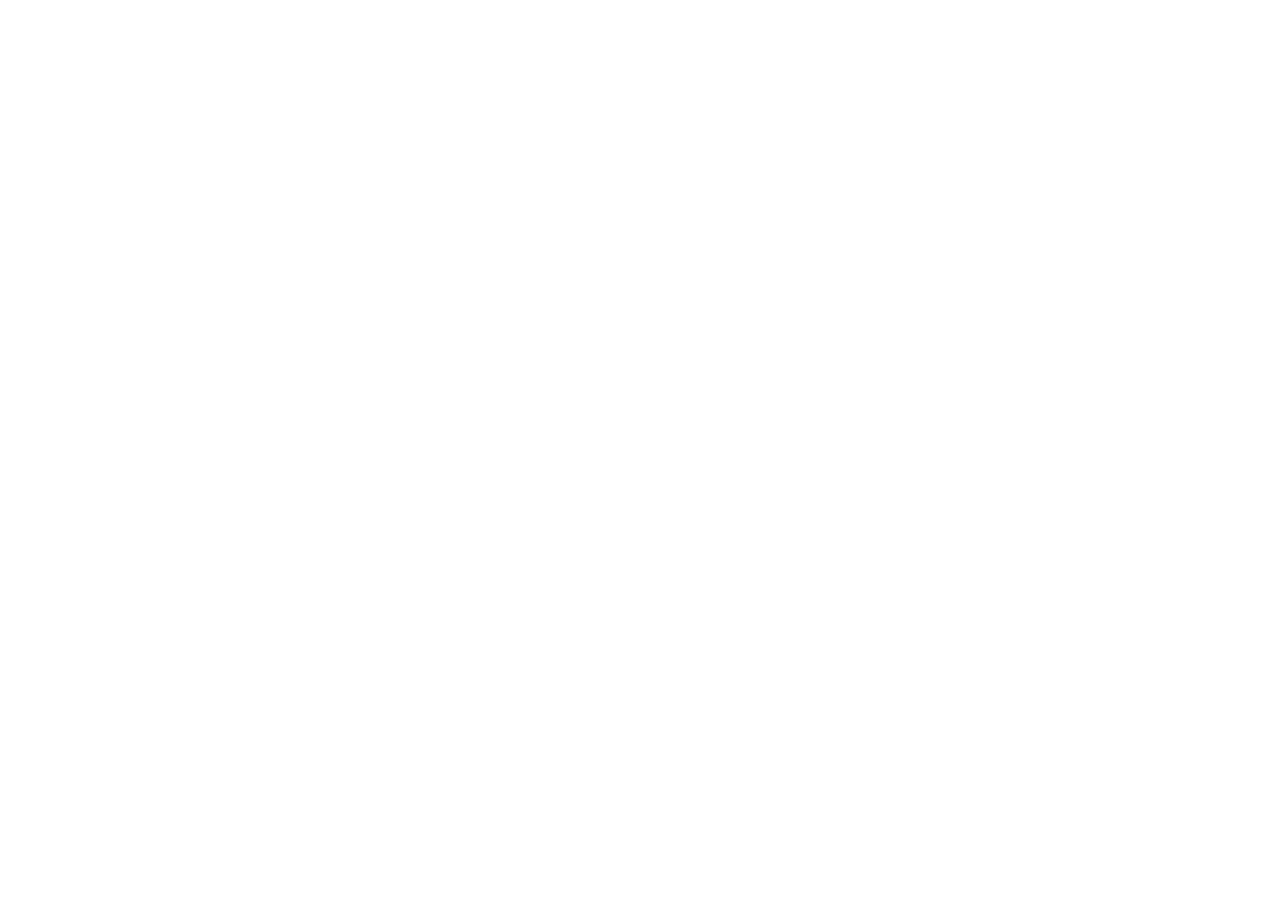
==== SeaCleaner/index.html @ a63c3e9c "Upload init" ====
<!DOCTYPE html>
<html lang="Fr">
<head>
    <meta charset="UTF-8">
    <meta http-equiv="X-UA-Compatible" content="IE=edge">
    <meta name="viewport" content="width=device-width, initial-scale=1.0">
    <title>The SeaCleaners ONG contre la pollution plastique des océans</title>
   
    <!-- Polices -->
    <link rel="preconnect" href="https://fonts.googleapis.com">
    <link rel="preconnect" href="https://fonts.gstatic.com" crossorigin>
    <link href="https://fonts.googleapis.com/css2?family=Roboto:wght@400;500;700&display=swap" rel="stylesheet">

    <!-- CSS Déclaration -->   
    <link href="https://cdn.jsdelivr.net/npm/bootstrap@5.2.1/dist/css/bootstrap.min.css" rel="stylesheet" integrity="sha384-iYQeCzEYFbKjA/T2uDLTpkwGzCiq6soy8tYaI1GyVh/UjpbCx/TYkiZhlZB6+fzT" crossorigin="anonymous">
    <link href="style.css">
</head>
<body>

    <!-- Script déclaration -->
<script src="https://cdn.jsdelivr.net/npm/bootstrap@5.2.1/dist/js/bootstrap.bundle.min.js" integrity="sha384-u1OknCvxWvY5kfmNBILK2hRnQC3Pr17a+RTT6rIHI7NnikvbZlHgTPOOmMi466C8" crossorigin="anonymous"></script>
<script src="script.js"></script>   
    <!-- Script déclaration End -->
</body>
</html>
---- SeaCleaner/style.css ----
@charset "UTF-8";

/*font-family: 'Roboto', sans-serif;*/
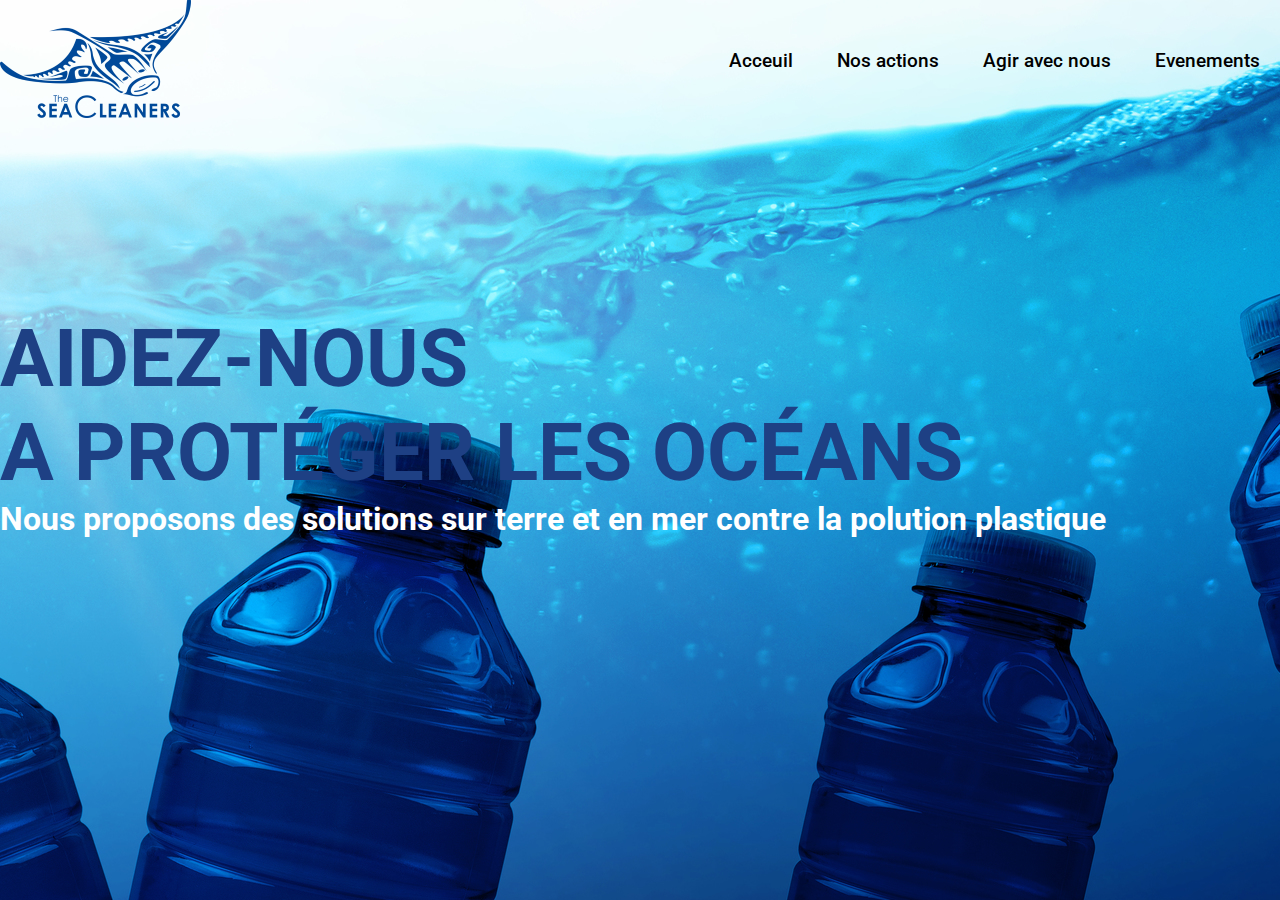
==== commit 54dbd5a3: "Création page principal et menu responsive" ====
--- a/SeaCleaner/index.html
+++ b/SeaCleaner/index.html
@@ -1,25 +1,71 @@
 <!DOCTYPE html>
 <html lang="Fr">
+
 <head>
-    <meta charset="UTF-8">
-    <meta http-equiv="X-UA-Compatible" content="IE=edge">
-    <meta name="viewport" content="width=device-width, initial-scale=1.0">
-    <title>The SeaCleaners ONG contre la pollution plastique des océans</title>
-   
-    <!-- Polices -->
-    <link rel="preconnect" href="https://fonts.googleapis.com">
-    <link rel="preconnect" href="https://fonts.gstatic.com" crossorigin>
-    <link href="https://fonts.googleapis.com/css2?family=Roboto:wght@400;500;700&display=swap" rel="stylesheet">
+  <meta charset="UTF-8">
+  <meta http-equiv="X-UA-Compatible" content="IE=edge">
+  <meta name="viewport" content="width=device-width, initial-scale=1.0">
+  <title>The SeaCleaners ONG contre la pollution plastique des océans</title>
+  <!-- favicon -->
+  <link rel="shortcut icon" href="SeaCleaner logo.png">
 
-    <!-- CSS Déclaration -->   
-    <link href="https://cdn.jsdelivr.net/npm/bootstrap@5.2.1/dist/css/bootstrap.min.css" rel="stylesheet" integrity="sha384-iYQeCzEYFbKjA/T2uDLTpkwGzCiq6soy8tYaI1GyVh/UjpbCx/TYkiZhlZB6+fzT" crossorigin="anonymous">
-    <link href="style.css">
+  <!-- Polices -->
+  <link rel="preconnect" href="https://fonts.googleapis.com">
+  <link rel="preconnect" href="https://fonts.gstatic.com" crossorigin>
+  <link href="https://fonts.googleapis.com/css2?family=Roboto:wght@400;500;700&display=swap" rel="stylesheet">
+
+  <!-- CSS Déclaration -->
+  <link href="https://cdn.jsdelivr.net/npm/bootstrap@5.2.1/dist/css/bootstrap.min.css" rel="stylesheet"
+    integrity="sha384-iYQeCzEYFbKjA/T2uDLTpkwGzCiq6soy8tYaI1GyVh/UjpbCx/TYkiZhlZB6+fzT" crossorigin="anonymous">
+  <link href="style.css" rel="stylesheet">
 </head>
+
 <body>
+  <!-- header -->
+  <header>
+    <div class= "container">
+      <div class="logo" >
+        <img src="img/SeaCleaner logo.png" alt="">
+      </div>
+      <nav class="menu">
+        <a href="#">Acceuil</a>
+        <a href="#actions">Nos actions</a>
+        <a href="#agir">Agir avec nous</a>
+        <a href="#">Evenements</a>
+              
+      </nav>
+      
+    </div>
+      
+  </header>
 
-    <!-- Script déclaration -->
-<script src="https://cdn.jsdelivr.net/npm/bootstrap@5.2.1/dist/js/bootstrap.bundle.min.js" integrity="sha384-u1OknCvxWvY5kfmNBILK2hRnQC3Pr17a+RTT6rIHI7NnikvbZlHgTPOOmMi466C8" crossorigin="anonymous"></script>
-<script src="script.js"></script>   
-    <!-- Script déclaration End -->
-</body>
+  <!-- banner -->
+  <div class="container-fluid banner">
+        <div class="banner-txt">
+      <h1>AIDEZ-NOUS </br> A PROTÉGER LES OCÉANS
+        </h1>
+      <h3>Nous proposons des solutions sur terre et en mer contre la polution plastique</h3>
+    </div>
+
+  </div>
+
+  <!-- actions -->
+  <section class="contenair-fluid actions">
+
+  </section>
+
+  <!-- agir -->
+  <section class="contenair-fluid agir">
+
+  </section>
+
+
+
+  <!-- Script déclaration -->
+  <script src="https://cdn.jsdelivr.net/npm/bootstrap@5.2.1/dist/js/bootstrap.bundle.min.js"
+   integrity="sha384-u1OknCvxWvY5kfmNBILK2hRnQC3Pr17a+RTT6rIHI7NnikvbZlHgTPOOmMi466C8"
+   crossorigin="anonymous"></script>
+  <script src="script.js"></script>
+  <!-- Script déclaration End -->
+
 </html>--- a/SeaCleaner/style.css
+++ b/SeaCleaner/style.css
@@ -1,3 +1,142 @@
 @charset "UTF-8";
 
 /*font-family: 'Roboto', sans-serif;*/
+
+/* bleu foncé = 1E4084 
+Bleu clair = 37D1F3 */
+
+*{
+    margin: 0;
+    padding: 0;
+    list-style: none;
+    text-decoration: none;
+    font-family: 'Roboto', sans-serif;
+    scroll-behavior: smooth
+}
+
+h1 {
+    color: #1E4084;
+    font-size: 5em;
+}    
+h2,
+h3 {
+    color: white;
+    font-size: 2em;
+}
+h4,
+h5,
+h6,
+h1,
+
+button {
+    font-family: 'Roboto', sans-serif;
+}
+
+body {
+    overflow: hidden ;
+    max-width: 1920px;
+    
+}
+
+/* header */
+
+header {
+height: 120px;
+width: 100%;
+top: 0;
+left: 0;
+
+}
+
+header .container {
+
+    height: 100%;
+    margin: 0 auto;
+    display : flex;
+    flex-direction: row;
+    align-items: center;
+    justify-content: space-between;
+    
+    
+    
+}
+
+.menu a {
+
+       
+    font-size: 1.2em;
+    font-weight: 500;
+    margin: 0 20px;
+    text-decoration:none;
+    color: black;
+    
+    
+    
+}
+
+/* header .container .logo {
+
+    width : 10vw;
+    height : 10vh;
+    max-width : 150px;
+    max-height : 100px;
+   
+    
+} */
+
+/* banner */
+
+
+
+.banner-txt {
+    height: 100%;
+    margin: 0 auto;
+    display : flex;
+    flex-direction: column;
+    justify-content: center ;
+    
+    
+}
+
+.banner-txt h1 {
+    
+    margin-top: -50px;
+}
+
+/* MEDIA QUERIS */
+
+
+@media (min-width : 1000px) {
+    .banner {
+        height: 100vh;
+        width: 100%;
+        background-image: url(img/sea-plastic-large.jpg);
+        background-repeat: no-repeat;
+        background-position:  top;
+        
+        
+    } 
+    header {
+        position: absolute;
+                      
+    }   
+}
+
+@media (max-width : 1000px) {
+    .banner {
+        height: 100%;
+        width: 100%;
+        background-image: url(img/sea-plastic-large.jpg);
+        background-repeat: no-repeat;
+        background-position:  top;
+               
+    } 
+    header {
+        position: relative;
+        background-color: #1E4084;              
+        
+    } 
+    .menu a {
+        color : white
+    }
+}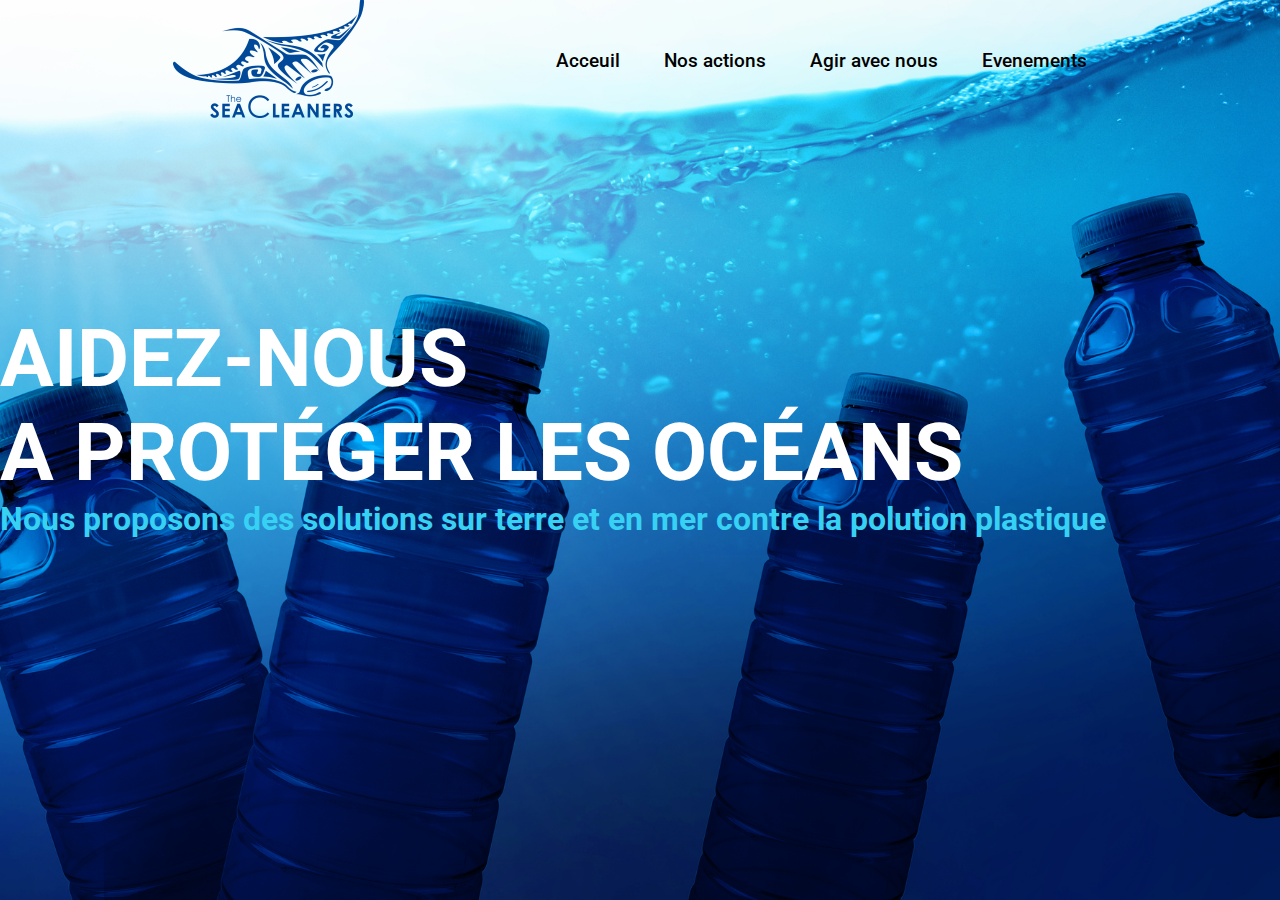
==== commit 4d077c82: "V1.1 Mise à jour des regles responsive de la page principal" ====
--- a/SeaCleaner/index.html
+++ b/SeaCleaner/index.html
@@ -23,8 +23,8 @@
 <body>
   <!-- header -->
   <header>
-    <div class= "container">
-      <div class="logo" >
+    <div class="container">
+      <div class="logo">
         <img src="img/SeaCleaner logo.png" alt="">
       </div>
       <nav class="menu">
@@ -32,19 +32,24 @@
         <a href="#actions">Nos actions</a>
         <a href="#agir">Agir avec nous</a>
         <a href="#">Evenements</a>
-              
+
       </nav>
-      
+
     </div>
-      
+
   </header>
 
   <!-- banner -->
   <div class="container-fluid banner">
-        <div class="banner-txt">
-      <h1>AIDEZ-NOUS </br> A PROTÉGER LES OCÉANS
-        </h1>
-      <h3>Nous proposons des solutions sur terre et en mer contre la polution plastique</h3>
+
+    <div class="banner-inside">
+      <div class="logo2">
+        <img src="img/SeaCleaner logo.png" alt="">
+      </div>
+      <div>
+        <h1>AIDEZ-NOUS </br> A PROTÉGER LES OCÉANS </h1>
+        <h3>Nous proposons des solutions sur terre et en mer contre la polution plastique</h3>
+      </div>
     </div>
 
   </div>
@@ -63,8 +68,8 @@
 
   <!-- Script déclaration -->
   <script src="https://cdn.jsdelivr.net/npm/bootstrap@5.2.1/dist/js/bootstrap.bundle.min.js"
-   integrity="sha384-u1OknCvxWvY5kfmNBILK2hRnQC3Pr17a+RTT6rIHI7NnikvbZlHgTPOOmMi466C8"
-   crossorigin="anonymous"></script>
+    integrity="sha384-u1OknCvxWvY5kfmNBILK2hRnQC3Pr17a+RTT6rIHI7NnikvbZlHgTPOOmMi466C8"
+    crossorigin="anonymous"></script>
   <script src="script.js"></script>
   <!-- Script déclaration End -->
 
--- a/SeaCleaner/style.css
+++ b/SeaCleaner/style.css
@@ -15,12 +15,12 @@
 }
 
 h1 {
-    color: #1E4084;
+    color: white;
     font-size: 5em;
 }    
 h2,
 h3 {
-    color: white;
+    color: #37D1F3;
     font-size: 2em;
 }
 h4,
@@ -45,6 +45,8 @@
 width: 100%;
 top: 0;
 left: 0;
+position: absolute;
+
 
 }
 
@@ -52,53 +54,52 @@
 
     height: 100%;
     margin: 0 auto;
+    padding: 0 auto;
     display : flex;
     flex-direction: row;
     align-items: center;
-    justify-content: space-between;
+    justify-content: space-evenly;
     
     
     
 }
 
 .menu a {
-
-       
-    font-size: 1.2em;
+     
     font-weight: 500;
-    margin: 0 20px;
     text-decoration:none;
     color: black;
     
-    
-    
-}
-
-/* header .container .logo {
-
-    width : 10vw;
-    height : 10vh;
-    max-width : 150px;
-    max-height : 100px;
-   
-    
-} */
+}
+
+
+
+
 
 /* banner */
 
-
-
-.banner-txt {
+.banner{
+    height: 100vh;
+    width: 100%;
+    background-position:  top;
+    background-image: url(img/bg-plastic-large.jpg);
+    background-repeat: no-repeat;
+    background-size: cover;
+    margin : 0 auto;
+    
+ }
+
+.banner-inside {
     height: 100%;
     margin: 0 auto;
     display : flex;
     flex-direction: column;
-    justify-content: center ;
-    
-    
-}
-
-.banner-txt h1 {
+    justify-content: space-evenly ;
+    
+    
+}
+
+.banner-inside h1 {
     
     margin-top: -50px;
 }
@@ -106,37 +107,177 @@
 /* MEDIA QUERIS */
 
 
-@media (min-width : 1000px) {
-    .banner {
-        height: 100vh;
-        width: 100%;
-        background-image: url(img/sea-plastic-large.jpg);
-        background-repeat: no-repeat;
-        background-position:  top;
-        
-        
-    } 
-    header {
-        position: absolute;
-                      
-    }   
-}
-
-@media (max-width : 1000px) {
-    .banner {
-        height: 100%;
-        width: 100%;
-        background-image: url(img/sea-plastic-large.jpg);
-        background-repeat: no-repeat;
-        background-position:  top;
-               
-    } 
-    header {
-        position: relative;
-        background-color: #1E4084;              
-        
-    } 
-    .menu a {
-        color : white
-    }
-}+
+@media (max-width: 575.98px) { 
+
+   
+    header .container .logo {
+        transition: 0.5s;
+        display: none;
+        
+    }
+
+    .menu a {
+        
+        transition: 0.5s;
+        font-size: 0.7em;
+        font-weight: 500;
+        margin: 0 10px;
+        
+    }
+    .banner-inside  {
+        
+        text-align: center;
+    }
+    .banner-inside h1 {
+        transition: 0.5s;
+        font-size: 2.5em;
+        margin-top: -100px;
+        
+    }
+    .banner-inside h3 {
+        transition: 0.5s;
+        font-size: 0.8em;
+        
+    }
+ }
+
+
+@media (min-width: 576px) and (max-width: 767.98px) { 
+    
+    
+    header .container .logo {
+        transition: 0.5s;
+        scale : 70%
+    }
+    .menu a {
+
+        transition: 0.5s;
+        font-size: 0.7em;
+        font-weight: 500;
+        margin: 0 10px;
+        
+    }
+
+    .banner-inside  {
+        
+        text-align: center;
+
+    }
+    .banner-inside h1 {
+        transition: 0.5s;
+        font-size: 3em;
+        
+    }
+    .banner-inside h3 {
+        transition: 0.5s;
+        font-size: 1.2em;
+        
+    }
+    .logo2{
+        display: none;
+    }
+    
+ }
+
+
+@media (min-width: 768px) and (max-width: 991.98px) { 
+
+    header .container .logo {
+        transition: 0.5s;
+        scale : 80%
+    }
+
+    .menu a {
+
+        transition: 0.5s;
+        font-size: 0.9em;
+        font-weight: 500;
+        margin: 0 10px;
+        
+    }
+
+    .banner-inside h1 {
+        transition: 0.5s;
+        font-size: 3.5em;
+        
+    }
+    .banner-inside h3 {
+        transition: 0.5s;
+        font-size: 1.5em;
+        
+    }
+
+    .logo2{
+        display: none;
+    }
+    
+ }
+
+
+@media (min-width: 992px) and (max-width: 1199.98px) { 
+
+    header .container .logo {
+        transition: 0.5s;
+        scale : 90%
+    }
+
+    .menu a {
+
+        transition: 0.5s;
+        font-size: 1em;
+        font-weight: 500;
+        margin: 0 20px;
+        
+    }
+
+    .banner-inside h1 {
+        transition: 0.5s;
+        font-size: 4em;
+        
+    }
+    .banner-inside h3 {
+        transition: 0.5s;
+        font-size: 1.7em;
+        
+    }
+
+    .logo2{
+        display: none;
+    }
+
+ }
+
+
+@media (min-width: 1200px) { 
+
+    header .container .logo {
+        transition: 0.5s;
+        scale : 100%
+    }
+
+    .menu a {
+
+        transition: 0.5s;
+        font-size: 1.2em;
+        font-weight: 500;
+        margin: 0 20px;
+        
+    }
+
+    .banner-inside h1 {
+        transition: 0.5s;
+        font-size: 5em;
+        
+    }
+    .banner-inside h3 {
+        transition: 0.5s;
+        font-size: 2em;
+        
+    }
+
+    .logo2{
+        display: none;
+    }
+
+ }
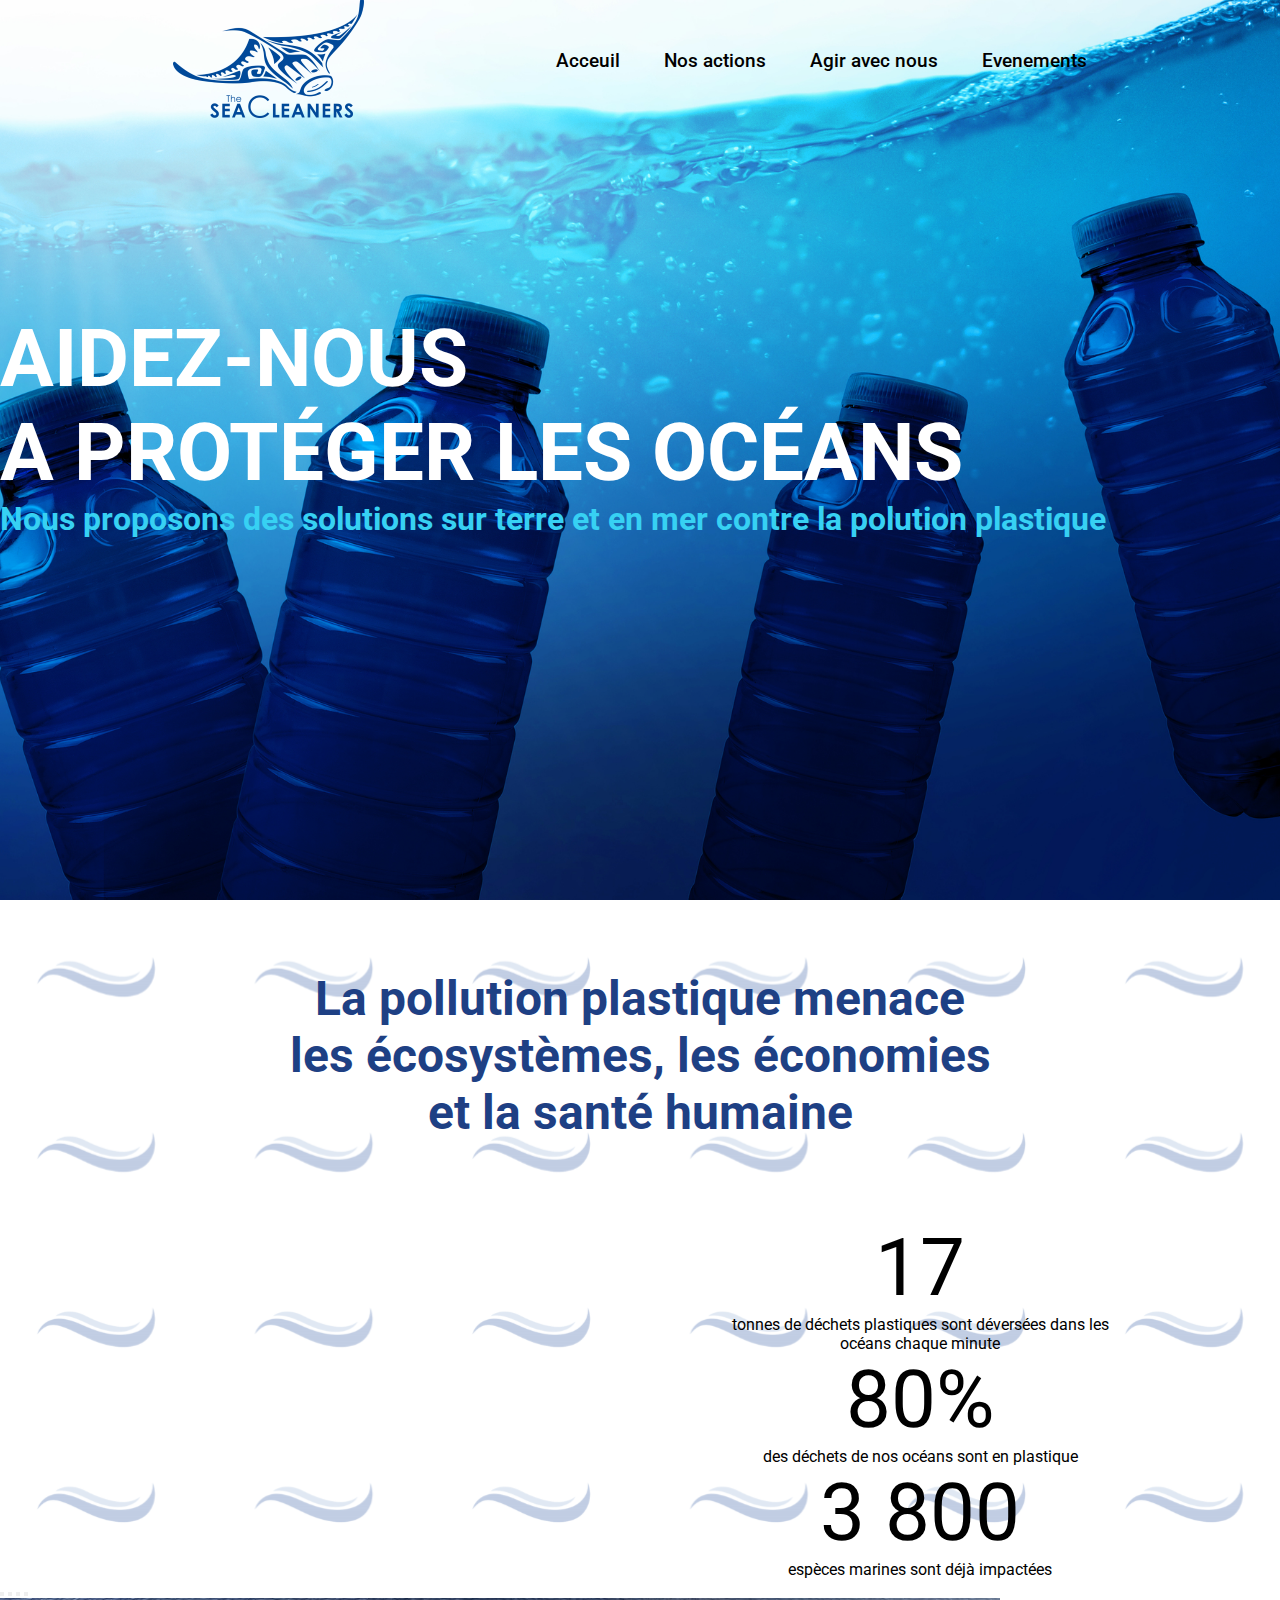
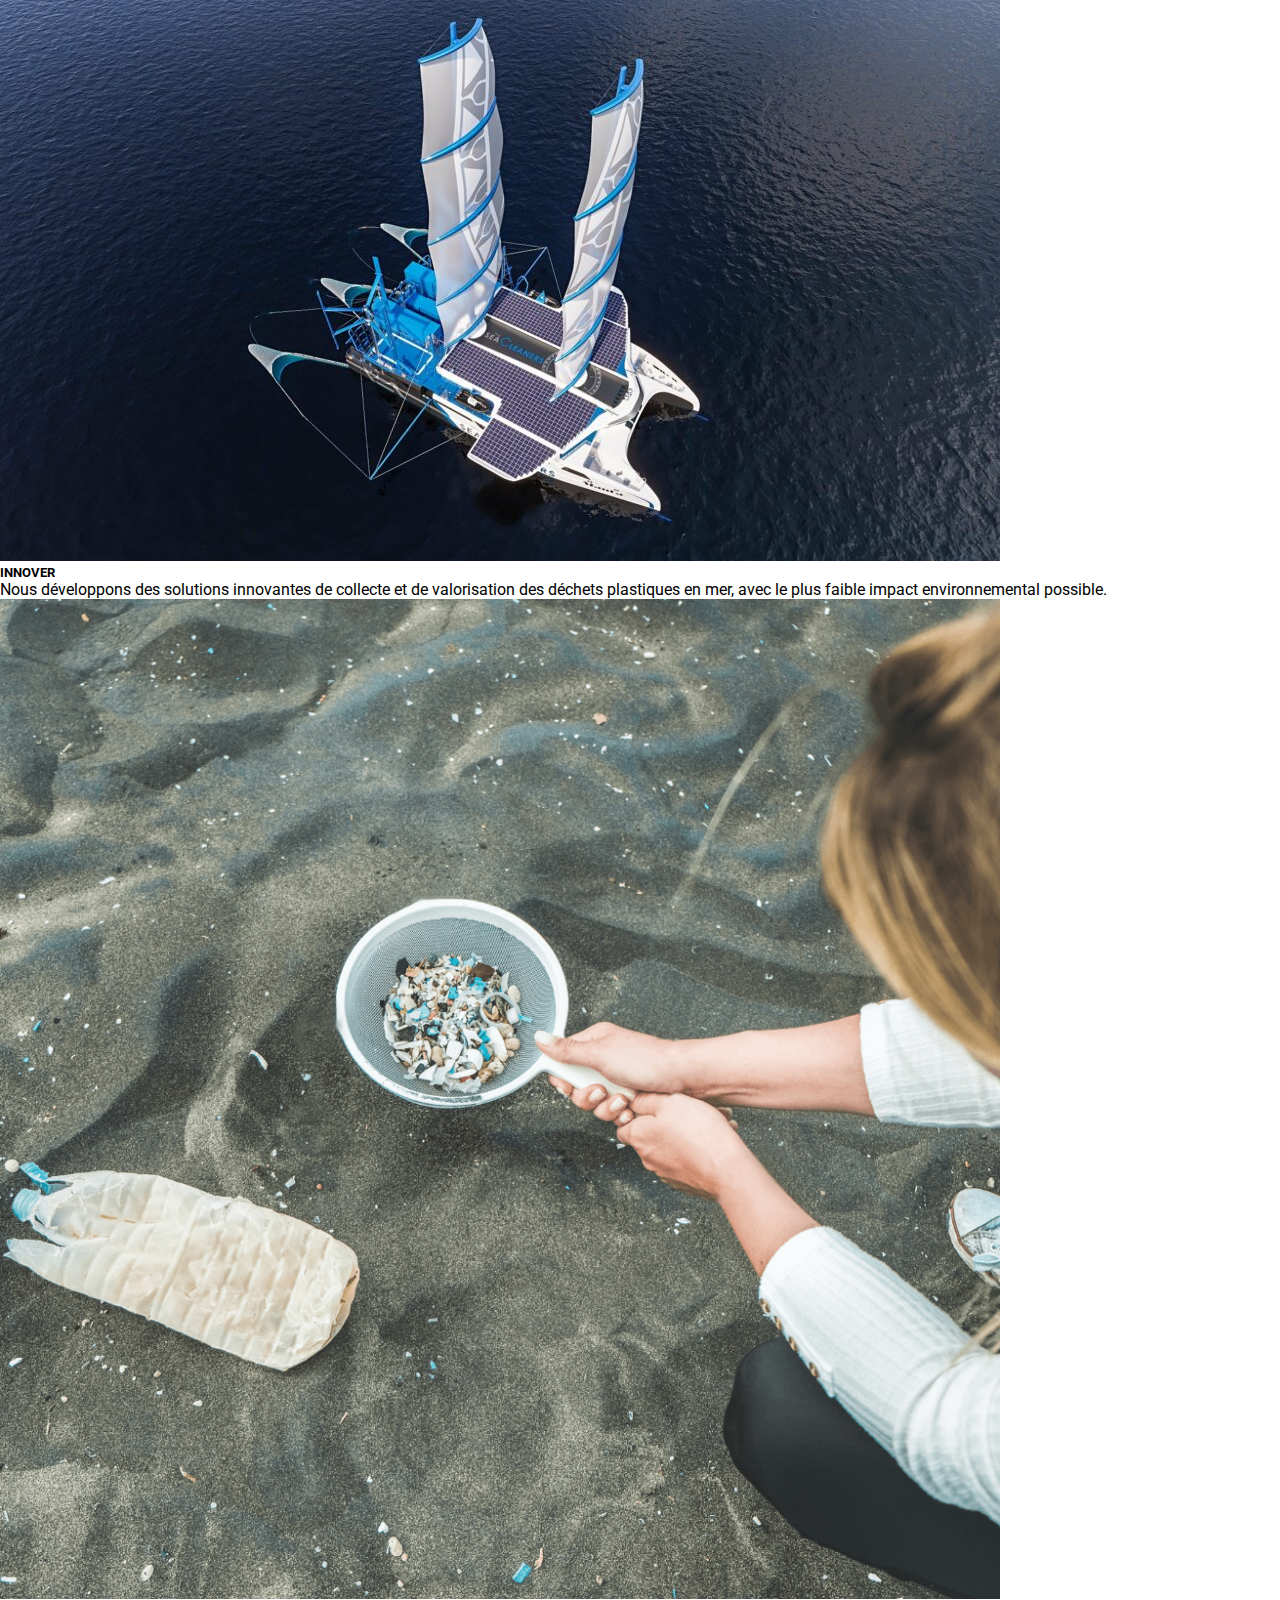
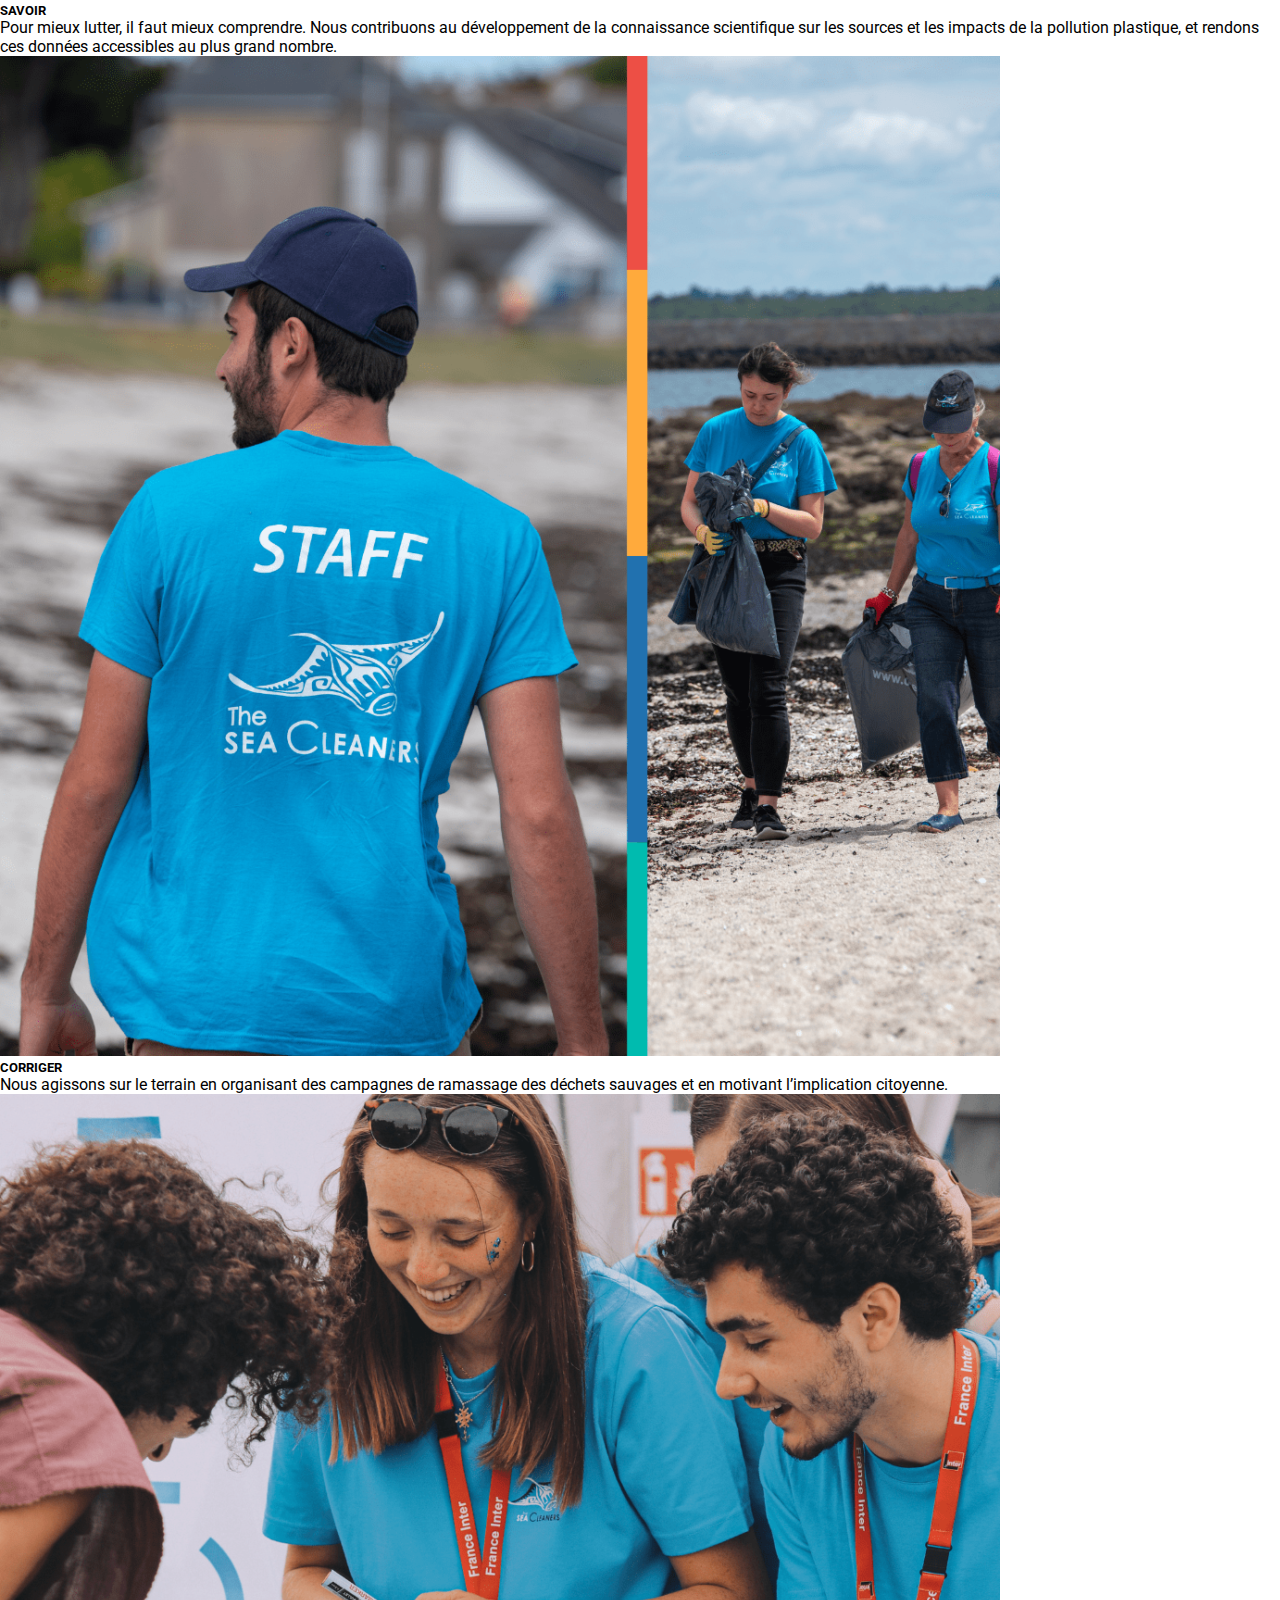
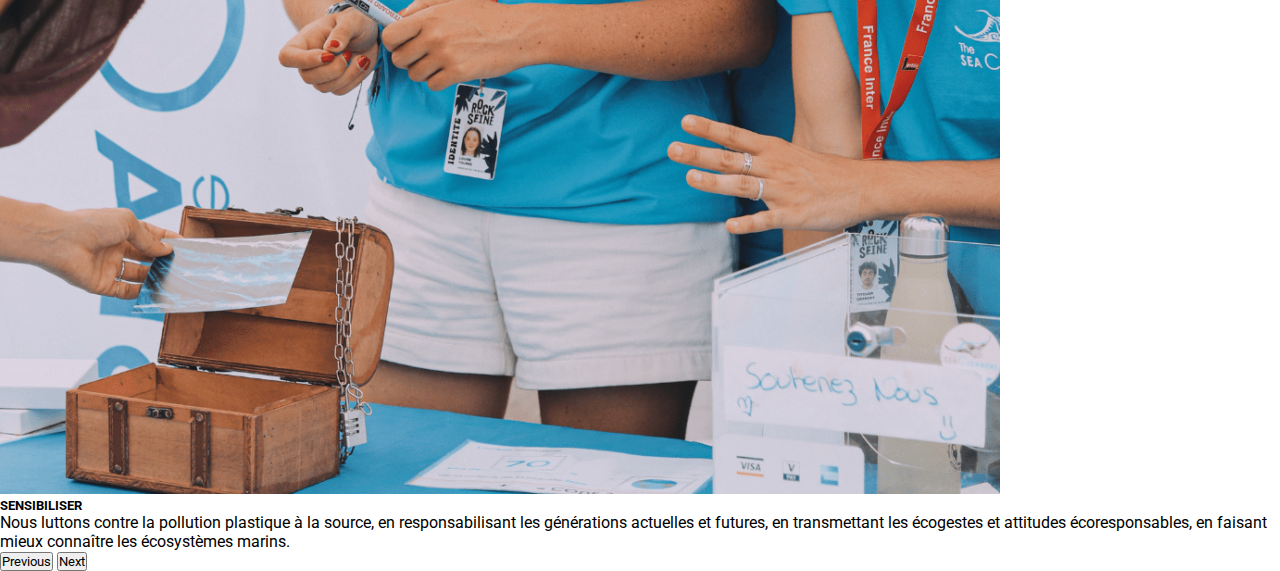
==== commit 3dd06cff: "Mise en place section "Actions" Ajout Carrousel premiere version" ====
--- a/SeaCleaner/index.html
+++ b/SeaCleaner/index.html
@@ -7,7 +7,7 @@
   <meta name="viewport" content="width=device-width, initial-scale=1.0">
   <title>The SeaCleaners ONG contre la pollution plastique des océans</title>
   <!-- favicon -->
-  <link rel="shortcut icon" href="SeaCleaner logo.png">
+  <link rel="shortcut icon" href="img/SeaCleaner logo.png">
 
   <!-- Polices -->
   <link rel="preconnect" href="https://fonts.googleapis.com">
@@ -18,6 +18,12 @@
   <link href="https://cdn.jsdelivr.net/npm/bootstrap@5.2.1/dist/css/bootstrap.min.css" rel="stylesheet"
     integrity="sha384-iYQeCzEYFbKjA/T2uDLTpkwGzCiq6soy8tYaI1GyVh/UjpbCx/TYkiZhlZB6+fzT" crossorigin="anonymous">
   <link href="style.css" rel="stylesheet">
+  <!-- Script déclaration -->
+  <script src="https://cdn.jsdelivr.net/npm/bootstrap@5.2.1/dist/js/bootstrap.bundle.min.js"
+    integrity="sha384-u1OknCvxWvY5kfmNBILK2hRnQC3Pr17a+RTT6rIHI7NnikvbZlHgTPOOmMi466C8"
+    crossorigin="anonymous"></script>
+  <script src="script.js"></script>
+  <!-- Script déclaration End -->
 </head>
 
 <body>
@@ -51,11 +57,93 @@
         <h3>Nous proposons des solutions sur terre et en mer contre la polution plastique</h3>
       </div>
     </div>
+  </div>
+  <section class="sect info">
+    
+    <div class="title-info"><p><h2>La pollution plastique menace</br>
+      les écosystèmes, les économies</br>
+      et la santé humaine</h2></p></div>
+    
 
-  </div>
+    <div class ="container info" >
+      
 
+      <iframe width="560" height="315" src="https://www.youtube.com/embed/ZAYQOMCBG00?rel=0&autoplay=1&mute=1"  title="YouTube video player" frameborder="0"  allowfullscreen ></iframe>
+
+      <div class ="container info-keys" >
+        <p class="stats">
+          <span class="value">17</span>
+          <span class="label">tonnes de déchets plastiques sont déversées dans les océans chaque minute</span>
+        </p>
+        <p class="stats">
+          <span class="value">80%</span>
+          <span class="label">des déchets de nos océans sont en plastique</span>
+        </p>
+        <p class="stats">
+          <span class="value">3 800</span>
+          <span class="label">espèces marines sont déjà impactées</span>
+        </p>
+        
+  
+        
+      </div>
+  
+    </div>
+
+
+  </section>
   <!-- actions -->
-  <section class="contenair-fluid actions">
+  <section class="actions">
+
+    <div id="carouselActions" class="carousel slide" data-bs-ride="false">
+      <div class="carousel-indicators">
+        <button type="button" data-bs-target="#carouselActions" data-bs-slide-to="0" class="active" aria-current="true" aria-label="Slide 1"></button>
+        <button type="button" data-bs-target="#carouselActions" data-bs-slide-to="1" aria-label="Slide 2"></button>
+        <button type="button" data-bs-target="#carouselActions" data-bs-slide-to="2" aria-label="Slide 3"></button>
+        <button type="button" data-bs-target="#carouselActions" data-bs-slide-to="3" aria-label="Slide 4"></button>
+      </div>
+      <div class="carousel-inner">
+        <div class="carousel-item active">
+          <img src="img/1.jpg" class="d-block w-100" alt="...">
+          <div class="carousel-caption d-none d-md-block">
+            <h5>INNOVER</h5>
+            <p>Nous développons des solutions innovantes de collecte et de valorisation des déchets plastiques en mer, avec le plus faible impact environnemental possible.
+
+            </p>
+          </div>
+        </div>
+        <div class="carousel-item">
+          <img src="img/2.png" class="d-block w-100" alt="...">
+          <div class="carousel-caption d-none d-md-block">
+            <h5>SAVOIR</h5>
+            <p>Pour mieux lutter, il faut mieux comprendre. Nous contribuons au développement de la connaissance scientifique sur les sources et les impacts de la pollution plastique, et rendons ces données accessibles au plus grand nombre.</p>
+          </div>
+        </div>
+        <div class="carousel-item">
+          <img src="img/3.png" class="d-block w-100" alt="...">
+          <div class="carousel-caption d-none d-md-block">
+            <h5>CORRIGER</h5>
+            <p>Nous agissons sur le terrain en organisant des campagnes de ramassage des déchets sauvages et en motivant l’implication citoyenne.</p>
+          </div>
+        </div>
+        <div class="carousel-item">
+          <img src="img/4.png" class="d-block w-100" alt="...">
+          <div class="carousel-caption d-none d-md-block">
+            <h5>SENSIBILISER</h5>
+            <p>Nous luttons contre la pollution plastique à la source, en responsabilisant les générations actuelles et futures, en transmettant les écogestes et attitudes écoresponsables, en faisant mieux connaître les écosystèmes marins.</p>
+          </div>
+        </div>
+
+      </div>
+      <button class="carousel-control-prev" type="button" data-bs-target="#carouselActions" data-bs-slide="prev">
+        <span class="carousel-control-prev-icon" aria-hidden="true"></span>
+        <span class="visually-hidden">Previous</span>
+      </button>
+      <button class="carousel-control-next" type="button" data-bs-target="#carouselActions" data-bs-slide="next">
+        <span class="carousel-control-next-icon" aria-hidden="true"></span>
+        <span class="visually-hidden">Next</span>
+      </button>
+    </div>
 
   </section>
 
@@ -66,11 +154,6 @@
 
 
 
-  <!-- Script déclaration -->
-  <script src="https://cdn.jsdelivr.net/npm/bootstrap@5.2.1/dist/js/bootstrap.bundle.min.js"
-    integrity="sha384-u1OknCvxWvY5kfmNBILK2hRnQC3Pr17a+RTT6rIHI7NnikvbZlHgTPOOmMi466C8"
-    crossorigin="anonymous"></script>
-  <script src="script.js"></script>
-  <!-- Script déclaration End -->
+
 
 </html>--- a/SeaCleaner/style.css
+++ b/SeaCleaner/style.css
@@ -11,14 +11,18 @@
     list-style: none;
     text-decoration: none;
     font-family: 'Roboto', sans-serif;
-    scroll-behavior: smooth
+    scroll-behavior: smooth;
+    
 }
 
 h1 {
     color: white;
     font-size: 5em;
 }    
-h2,
+h2{
+    color: #1E4084;
+    font-size: 3em;
+}
 h3 {
     color: #37D1F3;
     font-size: 2em;
@@ -33,7 +37,7 @@
 }
 
 body {
-    overflow: hidden ;
+    overflow-x: hidden ;
     max-width: 1920px;
     
 }
@@ -87,6 +91,7 @@
     background-size: cover;
     margin : 0 auto;
     
+    
  }
 
 .banner-inside {
@@ -104,6 +109,78 @@
     margin-top: -50px;
 }
 
+
+/* section Infos  */
+
+.sect.info{
+
+    height: auto;
+    width: auto;
+    margin: 0 auto;
+    padding: 0 auto;
+    display : flex;
+    flex-direction: column;
+    background-image: url(img/Waves.png);
+    background-size: 15%;
+    background-repeat: space;
+
+}
+
+.container.info {
+
+    height: 100%;
+    margin: 0 auto;
+    display : flex;
+    flex-direction: row;
+    align-items: center;
+    
+    
+    
+
+
+
+}
+
+.info-keys {
+
+    height: auto;
+    width: 400px;
+    margin: 0 auto;
+    display : flex;
+    flex-direction: column;
+    
+
+
+}
+
+.container.info iframe {
+
+    margin: 0 auto;
+   
+
+}
+.title-info {
+
+    text-align: center;
+    margin: 70px 0px 80px 0px;
+    
+
+
+}
+.stats {
+  
+    display : flex;
+    flex-direction: column;
+    text-align: center;
+    
+}
+
+.stats .value{
+
+    font-size: 5em;
+}
+
+
 /* MEDIA QUERIS */
 
 
@@ -140,7 +217,7 @@
         font-size: 0.8em;
         
     }
- }
+}
 
 
 @media (min-width: 576px) and (max-width: 767.98px) { 
@@ -178,7 +255,7 @@
         display: none;
     }
     
- }
+}
 
 
 @media (min-width: 768px) and (max-width: 991.98px) { 
@@ -212,7 +289,7 @@
         display: none;
     }
     
- }
+}
 
 
 @media (min-width: 992px) and (max-width: 1199.98px) { 
@@ -246,7 +323,7 @@
         display: none;
     }
 
- }
+}
 
 
 @media (min-width: 1200px) { 
@@ -280,4 +357,12 @@
         display: none;
     }
 
- }
+}
+
+
+/* opacity:0;
+    animation: transition 1s ease-in-out 2s forwards;
+@keyframes transition {
+    0%   { margin-left: -70px;opacity:0; }
+    100% { margin-left: 0;opacity:1; }
+} */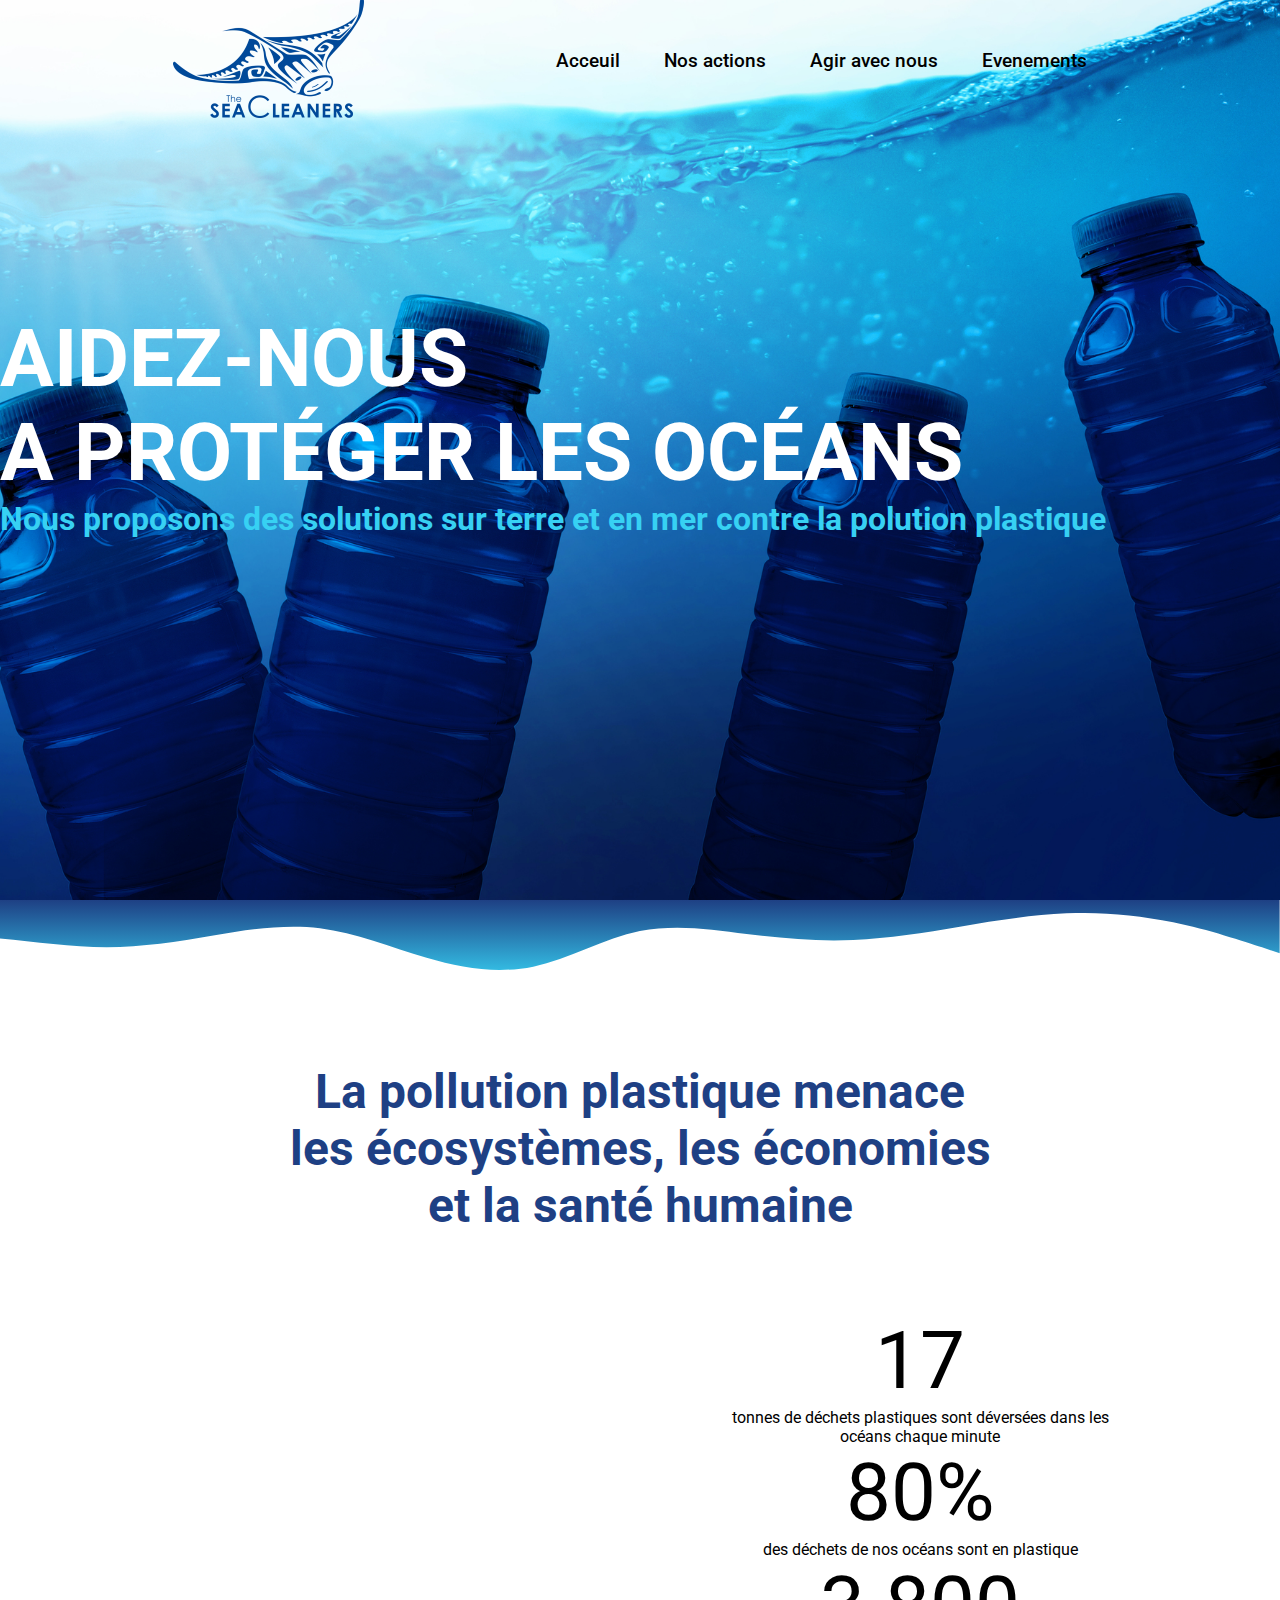
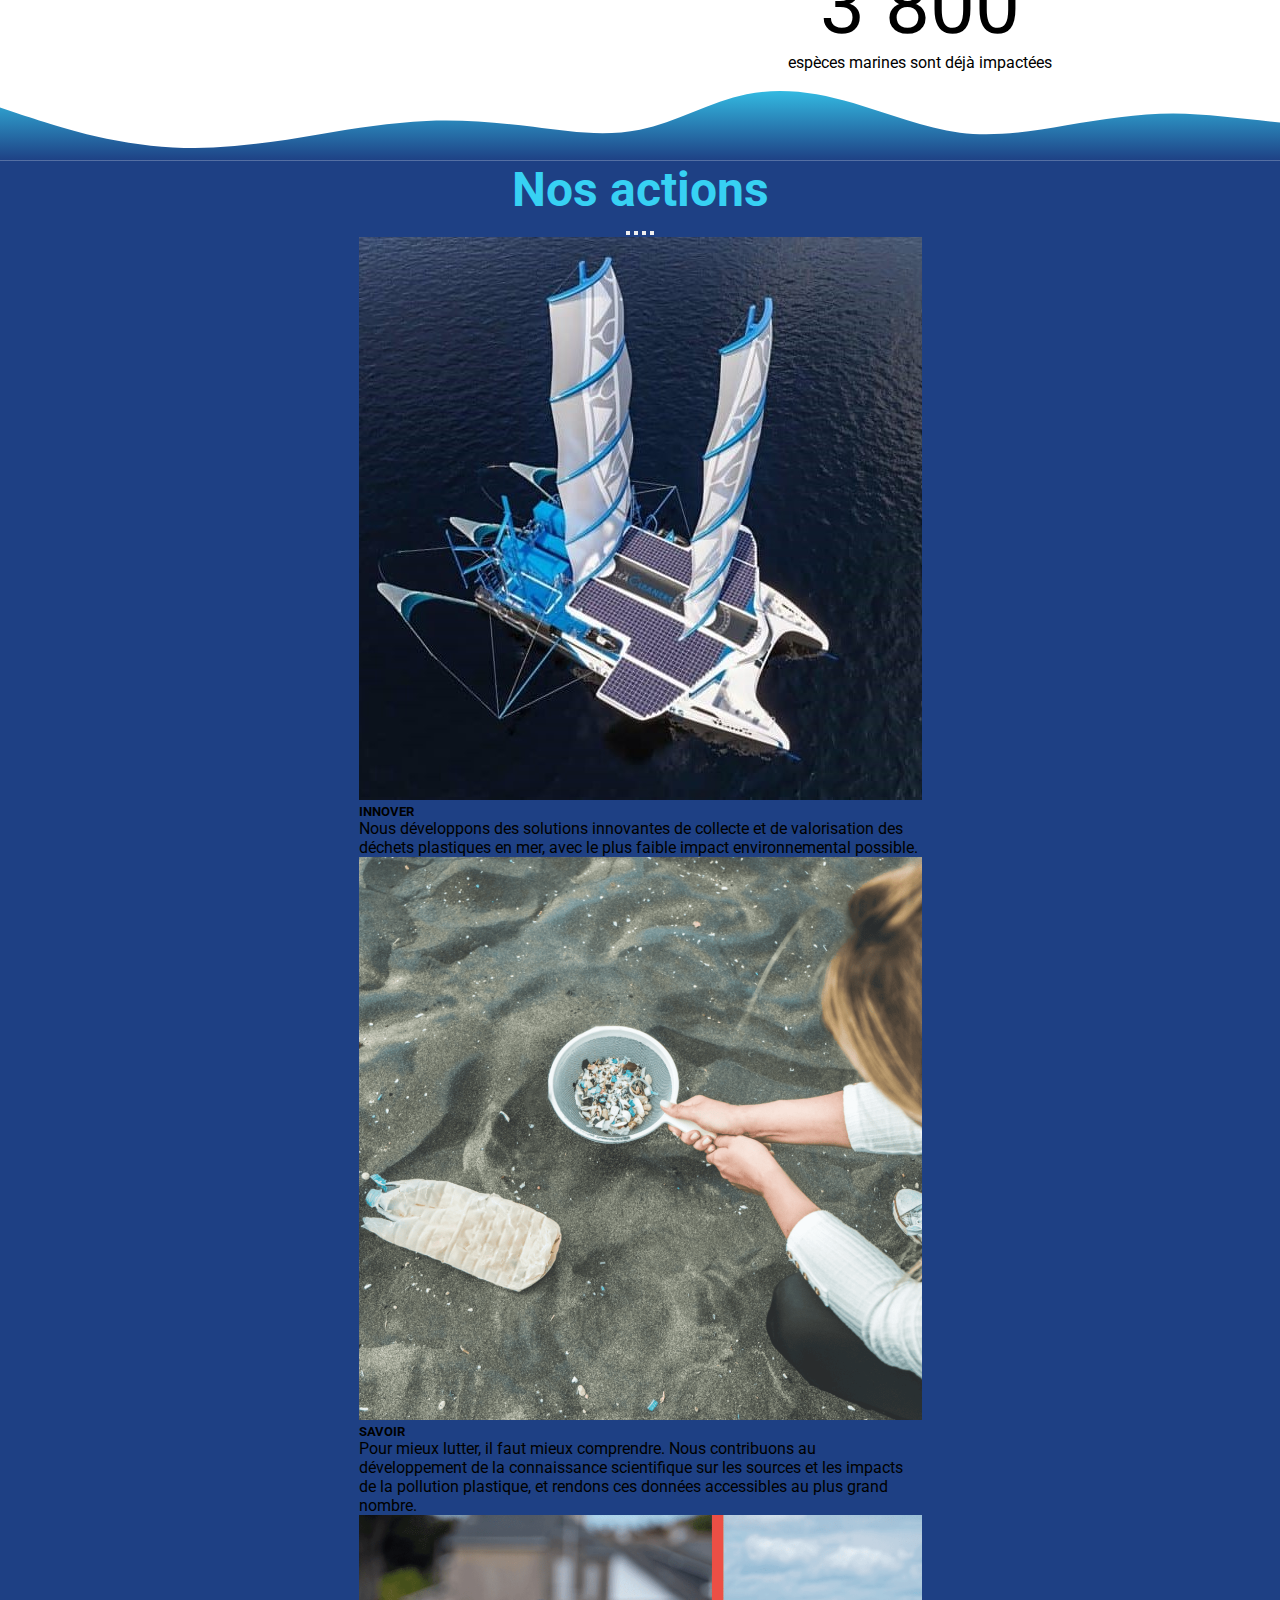
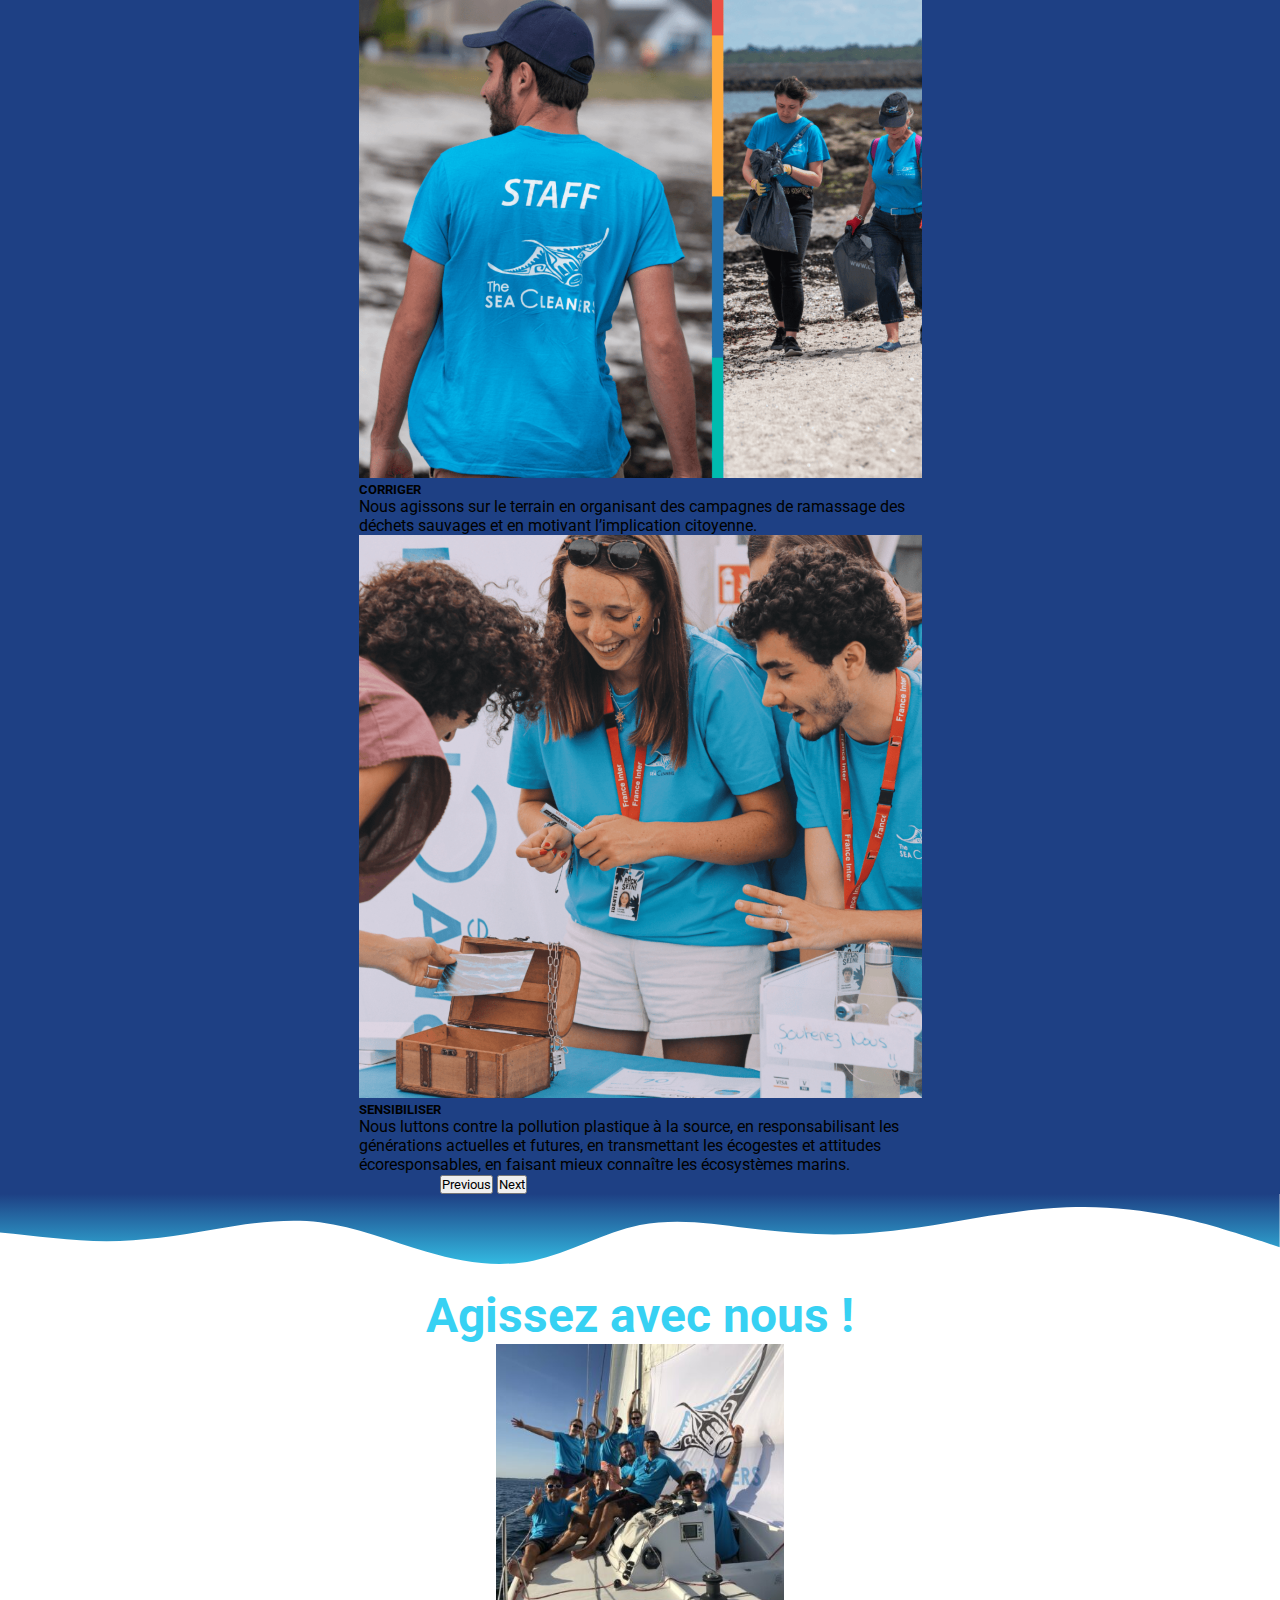
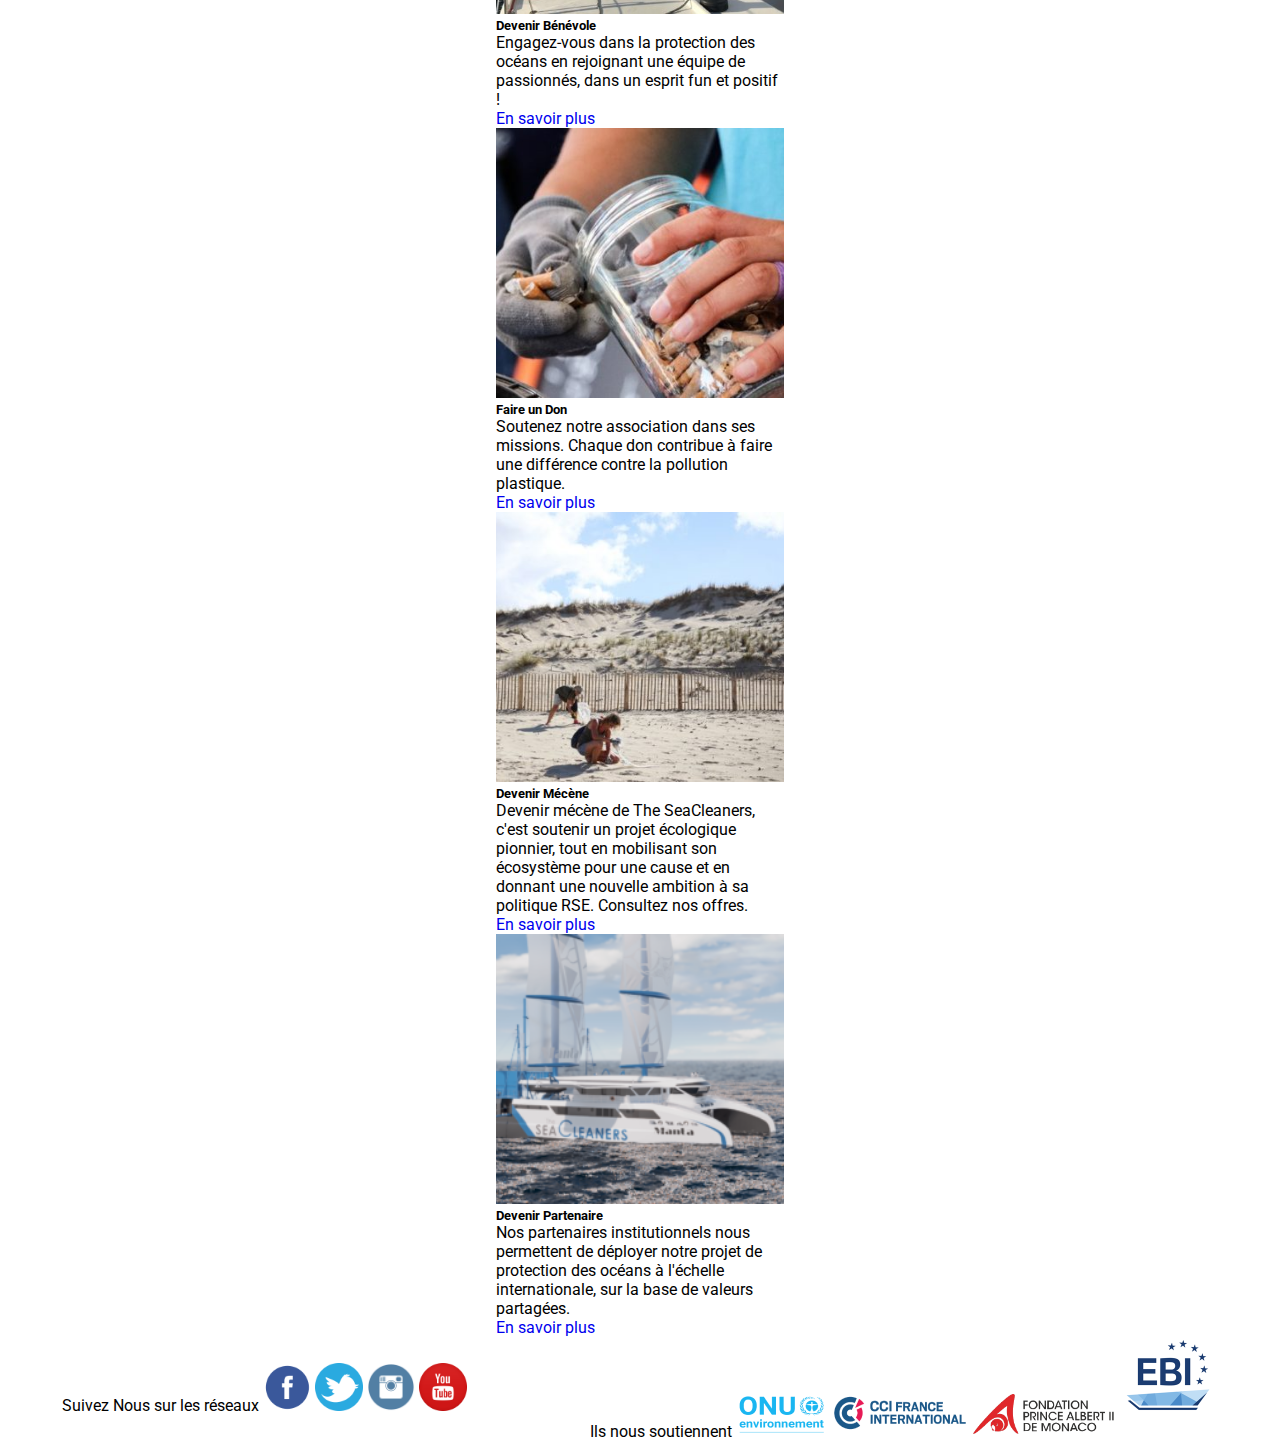
==== commit af9edb65: "V1.2 Ajout derniers contenue de la page principal" ====
--- a/SeaCleaner/index.html
+++ b/SeaCleaner/index.html
@@ -29,6 +29,7 @@
 <body>
   <!-- header -->
   <header>
+
     <div class="container">
       <div class="logo">
         <img src="img/SeaCleaner logo.png" alt="">
@@ -58,19 +59,26 @@
       </div>
     </div>
   </div>
+  <svg id="wave" style="transform:rotate(180deg); transition: 0.3s" viewBox="0 0 1440 100" version="1.1" xmlns="http://www.w3.org/2000/svg"><defs><linearGradient id="sw-gradient-0" x1="0" x2="0" y1="1" y2="0"><stop stop-color="rgba(30, 64, 132, 1)" offset="0%"></stop><stop stop-color="rgba(55, 209, 243, 1)" offset="100%"></stop></linearGradient></defs><path style="transform:translate(0, 0px); opacity:1" fill="url(#sw-gradient-0)" d="M0,40L20,46.7C40,53,80,67,120,75C160,83,200,87,240,85C280,83,320,77,360,70C400,63,440,57,480,55C520,53,560,57,600,61.7C640,67,680,73,720,65C760,57,800,33,840,25C880,17,920,23,960,35C1000,47,1040,63,1080,68.3C1120,73,1160,67,1200,60C1240,53,1280,47,1320,46.7C1360,47,1400,53,1440,56.7C1480,60,1520,60,1560,65C1600,70,1640,80,1680,76.7C1720,73,1760,57,1800,43.3C1840,30,1880,20,1920,18.3C1960,17,2000,23,2040,35C2080,47,2120,63,2160,65C2200,67,2240,53,2280,51.7C2320,50,2360,60,2400,53.3C2440,47,2480,23,2520,13.3C2560,3,2600,7,2640,6.7C2680,7,2720,3,2760,11.7C2800,20,2840,40,2860,50L2880,60L2880,100L2860,100C2840,100,2800,100,2760,100C2720,100,2680,100,2640,100C2600,100,2560,100,2520,100C2480,100,2440,100,2400,100C2360,100,2320,100,2280,100C2240,100,2200,100,2160,100C2120,100,2080,100,2040,100C2000,100,1960,100,1920,100C1880,100,1840,100,1800,100C1760,100,1720,100,1680,100C1640,100,1600,100,1560,100C1520,100,1480,100,1440,100C1400,100,1360,100,1320,100C1280,100,1240,100,1200,100C1160,100,1120,100,1080,100C1040,100,1000,100,960,100C920,100,880,100,840,100C800,100,760,100,720,100C680,100,640,100,600,100C560,100,520,100,480,100C440,100,400,100,360,100C320,100,280,100,240,100C200,100,160,100,120,100C80,100,40,100,20,100L0,100Z"></path></svg>
   <section class="sect info">
-    
-    <div class="title-info"><p><h2>La pollution plastique menace</br>
-      les écosystèmes, les économies</br>
-      et la santé humaine</h2></p></div>
-    
-
-    <div class ="container info" >
+
+    <div class="title-info">
       
-
-      <iframe width="560" height="315" src="https://www.youtube.com/embed/ZAYQOMCBG00?rel=0&autoplay=1&mute=1"  title="YouTube video player" frameborder="0"  allowfullscreen ></iframe>
-
-      <div class ="container info-keys" >
+      <p>
+      <h2>La pollution plastique menace</br>
+        les écosystèmes, les économies</br>
+        et la santé humaine</h2>
+      </p>
+    </div>
+
+
+    <div class="container info">
+
+
+      <iframe width="560" height="315" src="https://www.youtube.com/embed/ZAYQOMCBG00?rel=0&autoplay=1&mute=1"
+        title="YouTube video player" frameborder="0" allowfullscreen></iframe>
+
+      <div class="container info-keys">
         <p class="stats">
           <span class="value">17</span>
           <span class="label">tonnes de déchets plastiques sont déversées dans les océans chaque minute</span>
@@ -83,54 +91,67 @@
           <span class="value">3 800</span>
           <span class="label">espèces marines sont déjà impactées</span>
         </p>
-        
-  
-        
-      </div>
-  
-    </div>
-
+
+
+
+      </div>
+
+    </div>
+    <svg id="wave" style="transform:rotate(0deg); transition: 0.3s" viewBox="0 0 1440 100" version="1.1" xmlns="http://www.w3.org/2000/svg"><defs><linearGradient id="sw-gradient-0" x1="0" x2="0" y1="1" y2="0"><stop stop-color="rgba(30, 64, 132, 1)" offset="0%"></stop><stop stop-color="rgba(55, 209, 243, 1)" offset="100%"></stop></linearGradient></defs><path style="transform:translate(0, 0px); opacity:1" fill="url(#sw-gradient-0)" d="M0,40L20,46.7C40,53,80,67,120,75C160,83,200,87,240,85C280,83,320,77,360,70C400,63,440,57,480,55C520,53,560,57,600,61.7C640,67,680,73,720,65C760,57,800,33,840,25C880,17,920,23,960,35C1000,47,1040,63,1080,68.3C1120,73,1160,67,1200,60C1240,53,1280,47,1320,46.7C1360,47,1400,53,1440,56.7C1480,60,1520,60,1560,65C1600,70,1640,80,1680,76.7C1720,73,1760,57,1800,43.3C1840,30,1880,20,1920,18.3C1960,17,2000,23,2040,35C2080,47,2120,63,2160,65C2200,67,2240,53,2280,51.7C2320,50,2360,60,2400,53.3C2440,47,2480,23,2520,13.3C2560,3,2600,7,2640,6.7C2680,7,2720,3,2760,11.7C2800,20,2840,40,2860,50L2880,60L2880,100L2860,100C2840,100,2800,100,2760,100C2720,100,2680,100,2640,100C2600,100,2560,100,2520,100C2480,100,2440,100,2400,100C2360,100,2320,100,2280,100C2240,100,2200,100,2160,100C2120,100,2080,100,2040,100C2000,100,1960,100,1920,100C1880,100,1840,100,1800,100C1760,100,1720,100,1680,100C1640,100,1600,100,1560,100C1520,100,1480,100,1440,100C1400,100,1360,100,1320,100C1280,100,1240,100,1200,100C1160,100,1120,100,1080,100C1040,100,1000,100,960,100C920,100,880,100,840,100C800,100,760,100,720,100C680,100,640,100,600,100C560,100,520,100,480,100C440,100,400,100,360,100C320,100,280,100,240,100C200,100,160,100,120,100C80,100,40,100,20,100L0,100Z"></path></svg>
 
   </section>
   <!-- actions -->
-  <section class="actions">
+  <section class="container-fluid actions">
+
+    <div class="title-actions">
+      <p>
+      <h2>Nos actions</h2>
+      </p>
+    </div>
 
     <div id="carouselActions" class="carousel slide" data-bs-ride="false">
       <div class="carousel-indicators">
-        <button type="button" data-bs-target="#carouselActions" data-bs-slide-to="0" class="active" aria-current="true" aria-label="Slide 1"></button>
+        <button type="button" data-bs-target="#carouselActions" data-bs-slide-to="0" class="active" aria-current="true"
+          aria-label="Slide 1"></button>
         <button type="button" data-bs-target="#carouselActions" data-bs-slide-to="1" aria-label="Slide 2"></button>
         <button type="button" data-bs-target="#carouselActions" data-bs-slide-to="2" aria-label="Slide 3"></button>
         <button type="button" data-bs-target="#carouselActions" data-bs-slide-to="3" aria-label="Slide 4"></button>
       </div>
       <div class="carousel-inner">
         <div class="carousel-item active">
-          <img src="img/1.jpg" class="d-block w-100" alt="...">
+          <img src="img/1b.jpg" class="d-block w-100" alt="...">
           <div class="carousel-caption d-none d-md-block">
             <h5>INNOVER</h5>
-            <p>Nous développons des solutions innovantes de collecte et de valorisation des déchets plastiques en mer, avec le plus faible impact environnemental possible.
+            <p>Nous développons des solutions innovantes de collecte et de valorisation des déchets plastiques en mer,
+              avec le plus faible impact environnemental possible.
 
             </p>
           </div>
         </div>
         <div class="carousel-item">
-          <img src="img/2.png" class="d-block w-100" alt="...">
+          <img src="img/2b.png" class="d-block w-100" alt="...">
           <div class="carousel-caption d-none d-md-block">
             <h5>SAVOIR</h5>
-            <p>Pour mieux lutter, il faut mieux comprendre. Nous contribuons au développement de la connaissance scientifique sur les sources et les impacts de la pollution plastique, et rendons ces données accessibles au plus grand nombre.</p>
+            <p>Pour mieux lutter, il faut mieux comprendre. Nous contribuons au développement de la connaissance
+              scientifique sur les sources et les impacts de la pollution plastique, et rendons ces données accessibles
+              au plus grand nombre.</p>
           </div>
         </div>
         <div class="carousel-item">
-          <img src="img/3.png" class="d-block w-100" alt="...">
+          <img src="img/3b.png" class="d-block w-100" alt="...">
           <div class="carousel-caption d-none d-md-block">
             <h5>CORRIGER</h5>
-            <p>Nous agissons sur le terrain en organisant des campagnes de ramassage des déchets sauvages et en motivant l’implication citoyenne.</p>
+            <p>Nous agissons sur le terrain en organisant des campagnes de ramassage des déchets sauvages et en motivant
+              l’implication citoyenne.</p>
           </div>
         </div>
         <div class="carousel-item">
-          <img src="img/4.png" class="d-block w-100" alt="...">
+          <img src="img/4b.png" class="d-block w-100" alt="...">
           <div class="carousel-caption d-none d-md-block">
             <h5>SENSIBILISER</h5>
-            <p>Nous luttons contre la pollution plastique à la source, en responsabilisant les générations actuelles et futures, en transmettant les écogestes et attitudes écoresponsables, en faisant mieux connaître les écosystèmes marins.</p>
+            <p>Nous luttons contre la pollution plastique à la source, en responsabilisant les générations actuelles et
+              futures, en transmettant les écogestes et attitudes écoresponsables, en faisant mieux connaître les
+              écosystèmes marins.</p>
           </div>
         </div>
 
@@ -146,12 +167,111 @@
     </div>
 
   </section>
+  <svg id="wave" style="transform:rotate(180deg); transition: 0.3s" viewBox="0 0 1440 100" version="1.1" xmlns="http://www.w3.org/2000/svg"><defs><linearGradient id="sw-gradient-0" x1="0" x2="0" y1="1" y2="0"><stop stop-color="rgba(30, 64, 132, 1)" offset="0%"></stop><stop stop-color="rgba(55, 209, 243, 1)" offset="100%"></stop></linearGradient></defs><path style="transform:translate(0, 0px); opacity:1" fill="url(#sw-gradient-0)" d="M0,40L20,46.7C40,53,80,67,120,75C160,83,200,87,240,85C280,83,320,77,360,70C400,63,440,57,480,55C520,53,560,57,600,61.7C640,67,680,73,720,65C760,57,800,33,840,25C880,17,920,23,960,35C1000,47,1040,63,1080,68.3C1120,73,1160,67,1200,60C1240,53,1280,47,1320,46.7C1360,47,1400,53,1440,56.7C1480,60,1520,60,1560,65C1600,70,1640,80,1680,76.7C1720,73,1760,57,1800,43.3C1840,30,1880,20,1920,18.3C1960,17,2000,23,2040,35C2080,47,2120,63,2160,65C2200,67,2240,53,2280,51.7C2320,50,2360,60,2400,53.3C2440,47,2480,23,2520,13.3C2560,3,2600,7,2640,6.7C2680,7,2720,3,2760,11.7C2800,20,2840,40,2860,50L2880,60L2880,100L2860,100C2840,100,2800,100,2760,100C2720,100,2680,100,2640,100C2600,100,2560,100,2520,100C2480,100,2440,100,2400,100C2360,100,2320,100,2280,100C2240,100,2200,100,2160,100C2120,100,2080,100,2040,100C2000,100,1960,100,1920,100C1880,100,1840,100,1800,100C1760,100,1720,100,1680,100C1640,100,1600,100,1560,100C1520,100,1480,100,1440,100C1400,100,1360,100,1320,100C1280,100,1240,100,1200,100C1160,100,1120,100,1080,100C1040,100,1000,100,960,100C920,100,880,100,840,100C800,100,760,100,720,100C680,100,640,100,600,100C560,100,520,100,480,100C440,100,400,100,360,100C320,100,280,100,240,100C200,100,160,100,120,100C80,100,40,100,20,100L0,100Z"></path></svg>
+
 
   <!-- agir -->
   <section class="contenair-fluid agir">
+    <div class="title-actions">
+      <p>
+      <h2>Agissez avec nous !</h2>
+      </p>
+    </div>
+
+    <div class="row row-cols-1 row-cols-md-4 g-4">
+
+      <div class="col">
+        <div class="card h-100" style="width: 18rem;">
+          <img src="img/benevole.jpg" class="card-img-top" alt="image bénévole">
+          <div class="card-body">
+            <h5 class="card-title">Devenir Bénévole</h5>
+            <p class="card-text">Engagez-vous dans la protection des océans en rejoignant une équipe de passionnés, dans
+              un esprit fun et positif !</p>
+            <a href="#" class="btn btn-primary">En savoir plus</a>
+          </div>
+        </div>
+      </div>
+      <div class="col">
+        <div class="card h-100" style="width: 18rem;">
+          <img src="img/don.jpg" class="card-img-top" alt="image don">
+          <div class="card-body">
+            <h5 class="card-title">Faire un Don</h5>
+            <p class="card-text">Soutenez notre association dans ses missions. Chaque don contribue à faire une
+              différence contre la pollution plastique.</p>
+            <a href="#" class="btn btn-primary">En savoir plus</a>
+          </div>
+        </div>
+      </div>
+      <div class="col">
+        <div class="card h-100" style="width: 18rem;">
+          <img src="img/mecene.jpg" class="card-img-top" alt="image mécène">
+          <div class="card-body">
+            <h5 class="card-title">Devenir Mécène</h5>
+            <p class="card-text">Devenir mécène de The SeaCleaners, c'est soutenir un projet écologique pionnier, tout
+              en mobilisant son écosystème pour une cause et en donnant une nouvelle ambition à sa politique RSE.
+              Consultez nos offres.</p>
+            <a href="#" class="btn btn-primary">En savoir plus</a>
+          </div>
+        </div>
+      </div>
+      <div class="col">
+        <div class="card h-100" style="width: 18rem;">
+          <img src="img/partenaire.png" class="card-img-top" alt="image partenaire">
+          <div class="card-body">
+            <h5 class="card-title">Devenir Partenaire</h5>
+            <p class="card-text">Nos partenaires institutionnels nous permettent de déployer notre projet de
+              protection des océans à l'échelle internationale, sur la base de valeurs partagées. </p>
+            <a href="#" class="btn btn-primary">En savoir plus</a>
+          </div>
+        </div>
+      </div>
+
+
+
 
   </section>
-
+  <footer>
+
+    <div class="footer-reseaux">
+      <p class="reseaux-container">
+        <span class="label">Suivez Nous sur les réseaux</span>
+        <a href="https://fr-fr.facebook.com/theseacleaners/" target="_blank" rel="" class="reseaux-logo facebook">
+          <img src="img/facebook.png"  alt="faceboot logo" width="48px" height="48px" >
+        </a>
+        <a href="https://twitter.com/theseacleaners?ref_src=twsrc%5Egoogle%7Ctwcamp%5Eserp%7Ctwgr%5Eauthor" target="_blank" rel="" class="reseaux-logo twitter">
+          <img src="img/twitter.png" alt="twitter logo" width="48px"  height="48px" >
+        </a>
+        <a href="https://www.instagram.com/theseacleaners/?hl=fr" target="_blank" rel="" class="reseaux-logo instagram">
+          <img src="img/instagram.png" alt="instagram logo" width="48px"  height="48px">
+        </a>
+        <a href="https://www.youtube.com/c/theseacleaners" target="_blank" rel="noreferrer, noopener" class="reseaux-logo youtube">
+          <img src="img/youtube.png" alt="youtube logo" width="48px"  height="48px">
+        </a>
+      </p>
+
+
+    </div>
+
+    <div class="footer-partners">
+      <p class="partners-container support-partners">
+        <span class="label">Ils nous soutiennent</span>
+        <a href="https://www.unep.org/fr" target="_blank" rel="" class="partner-logo onu">
+          <img src="img/onu.png"  alt="ONU Environnement" width="91px" height="48px" >
+        </a>
+        <a href="https://www.ccifrance-international.org/" target="_blank" rel="" class="partner-logo cci">
+          <img src="img/cci.png" alt="CCI France International" width="138px"  height="48px" >
+        </a>
+        <a href="https://www.fpa2.org/" target="_blank" rel="" class="partner-logo monaco">
+          <img src="img/LogoMonaco.png" alt="Fondation Prince Albert II de Monaco" width="141px"  height="45px">
+        </a>
+        <a href="https://www.europeanboatingindustry.eu/" target="_blank" rel="noreferrer, noopener" class="partner-logo ebi">
+          <img src="img/footer-ebi.png" alt="EBI European Boating Industry" width="100px"  height="100px">
+        </a>
+      </p>
+</div>
+
+
+  </footer>
 
 
 
--- a/SeaCleaner/style.css
+++ b/SeaCleaner/style.css
@@ -120,11 +120,11 @@
     padding: 0 auto;
     display : flex;
     flex-direction: column;
-    background-image: url(img/Waves.png);
-    background-size: 15%;
-    background-repeat: space;
-
-}
+    align-items: center;
+    
+
+}
+
 
 .container.info {
 
@@ -167,6 +167,10 @@
 
 
 }
+
+
+
+
 .stats {
   
     display : flex;
@@ -180,6 +184,54 @@
     font-size: 5em;
 }
 
+/* section Actions  */
+
+.title-actions h2{
+
+    color:#37D1F3
+}
+
+.actions{
+    display : flex;
+    flex-direction: column;
+    align-items: center;
+    margin : 0 auto;
+    background-color: #1E4084;
+
+}
+
+.carousel{
+    justify-items: center;
+    width: 400px;
+    height: auto;
+}
+/* section Agir  */
+.agir{
+    display : flex;
+    flex-direction: column;
+    align-items: center;
+    justify-content: center;
+}
+
+.agir .col{
+    display : flex;
+    flex-direction: column;
+    align-items: center;
+   
+}
+
+.card-img-top {
+    width: 100%;
+    height: 30vh;
+    object-fit: cover;
+    }
+/* Footer */
+footer {
+    display: flex;
+    flex-direction: row;
+    align-items: center;
+    justify-content: space-around;
+}
 
 /* MEDIA QUERIS */
 
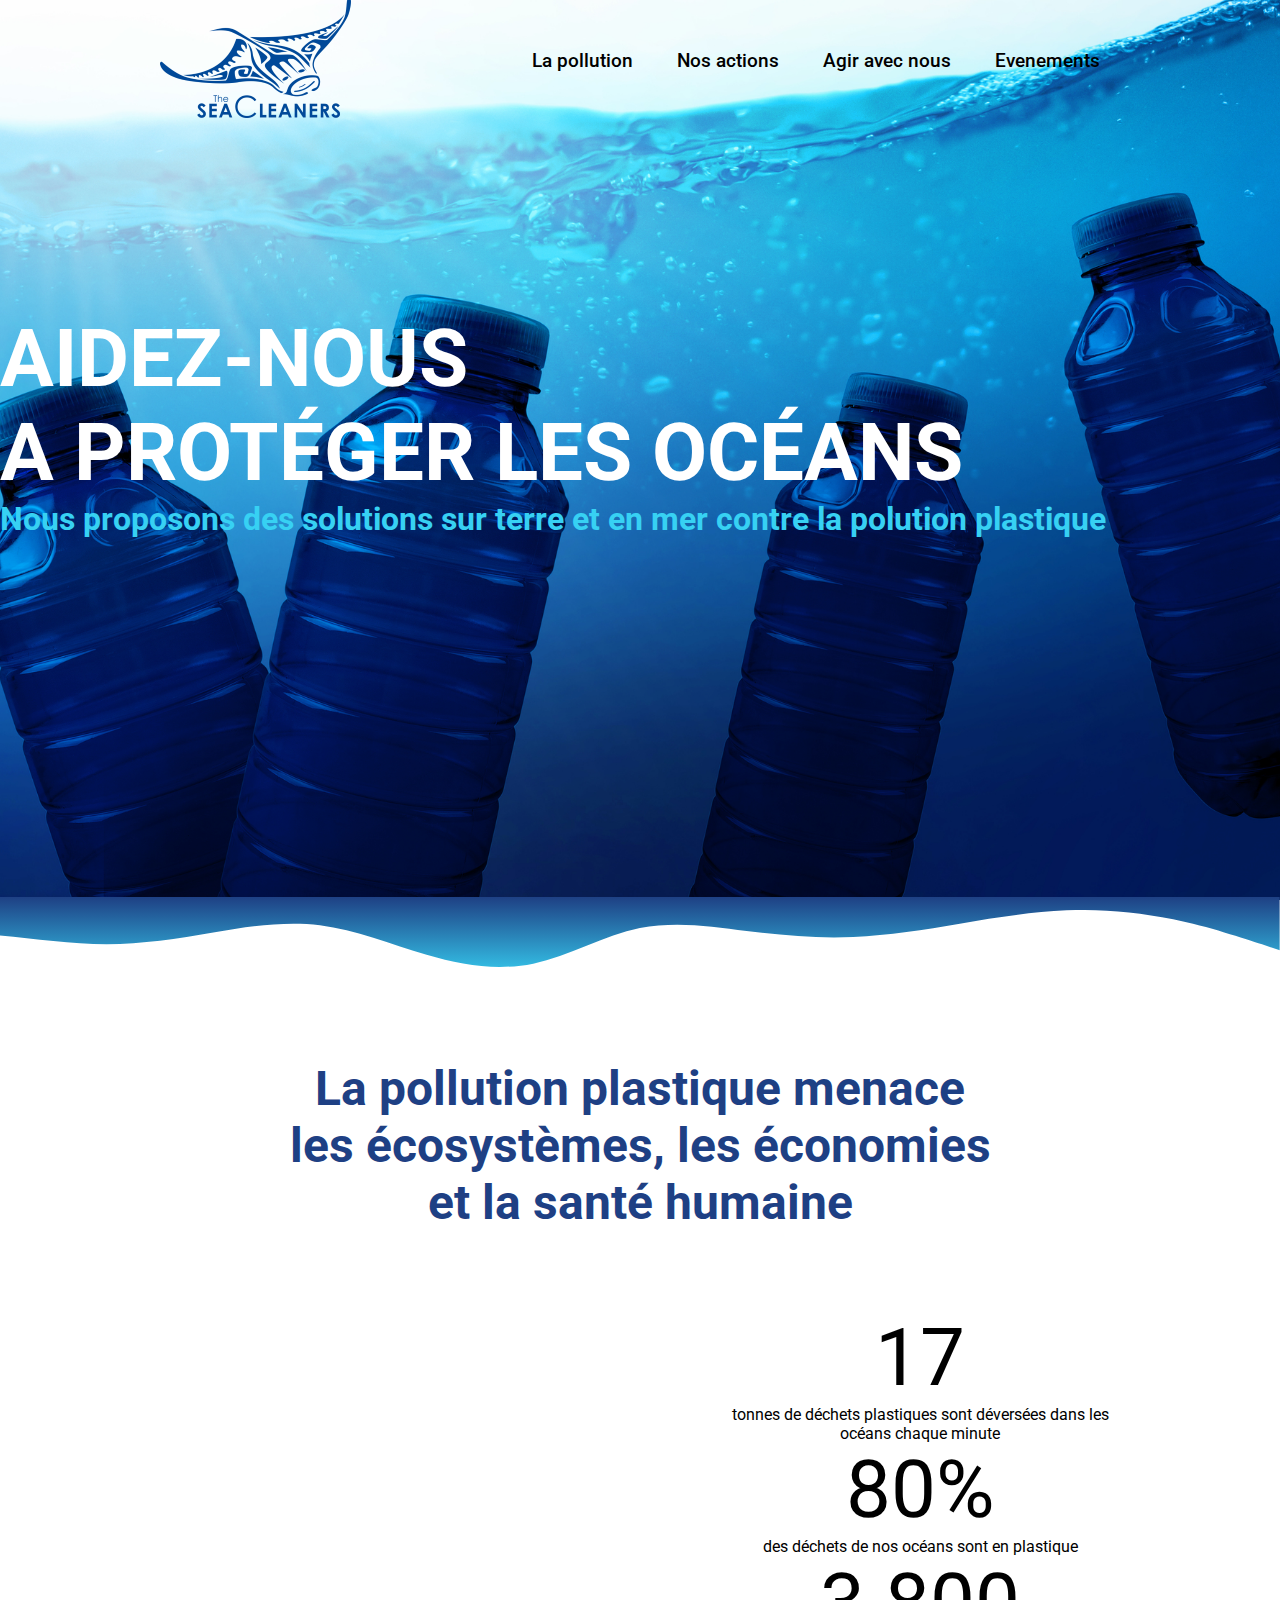
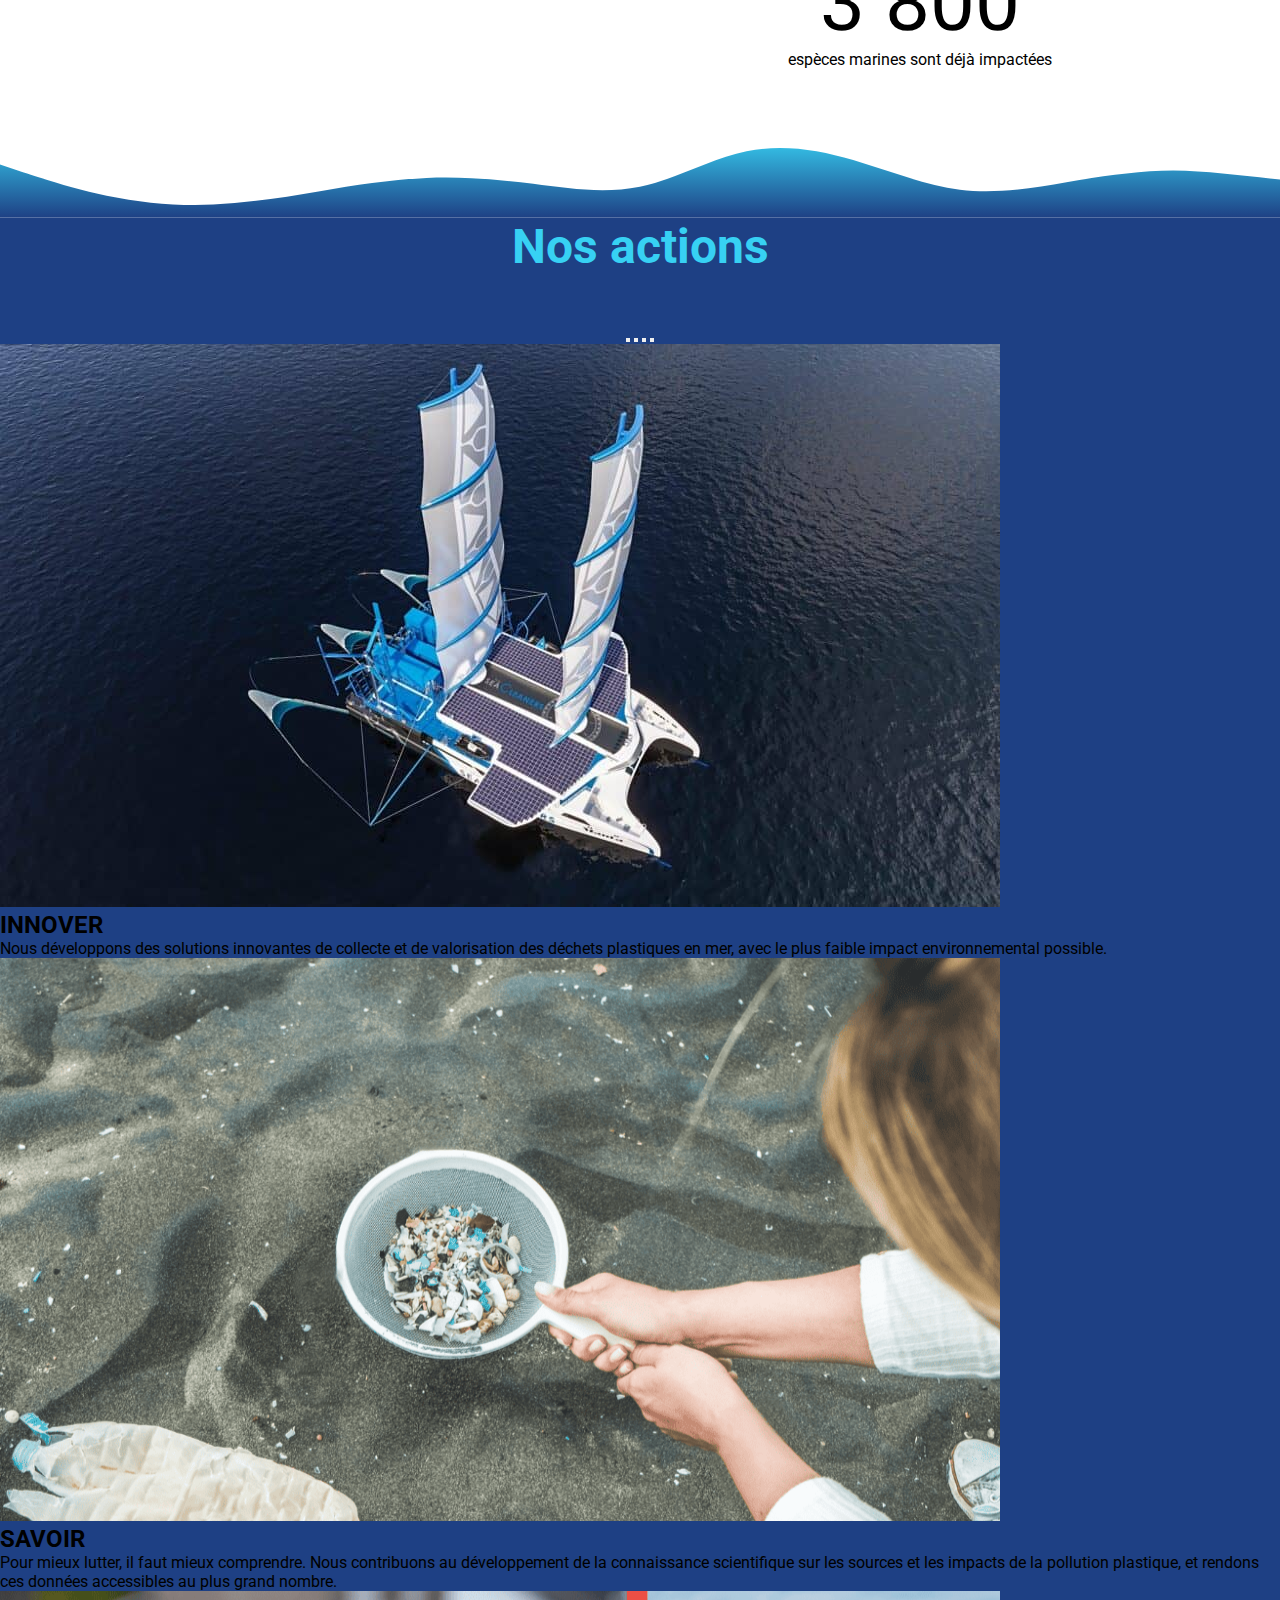
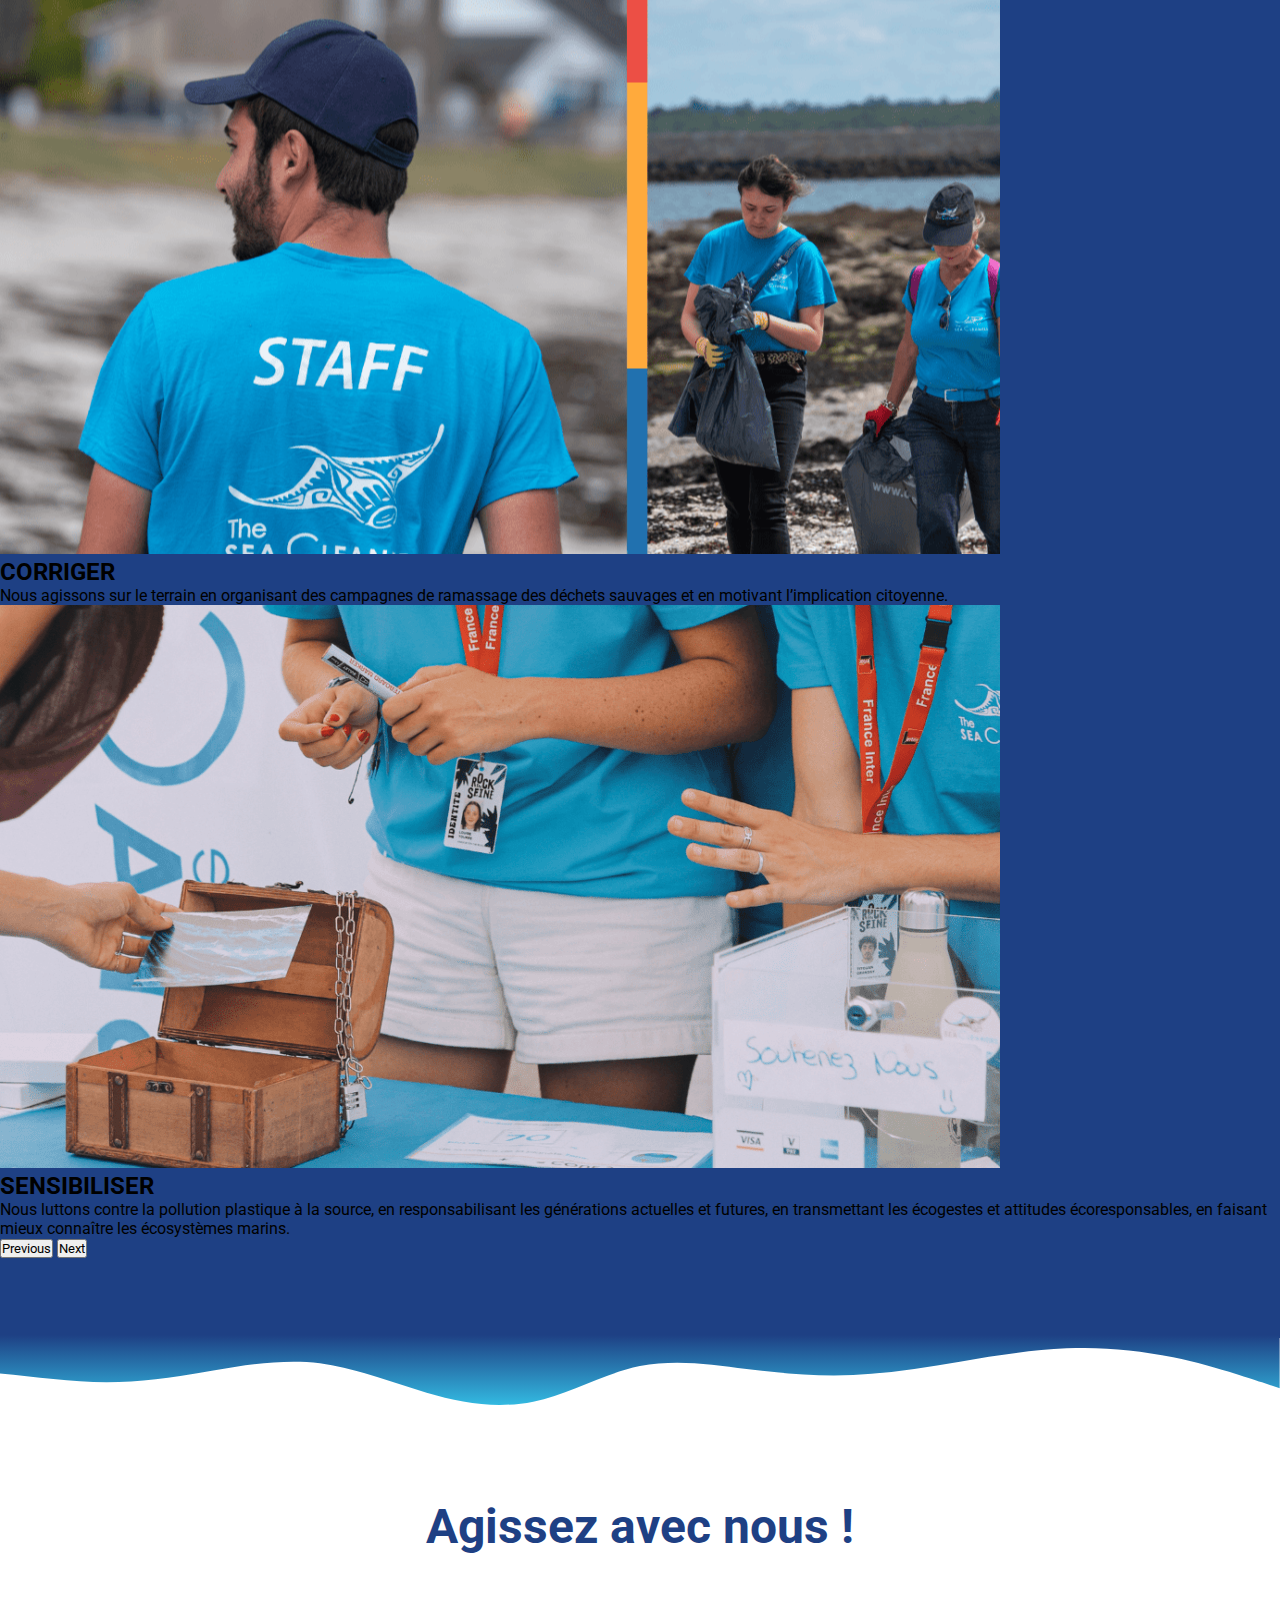
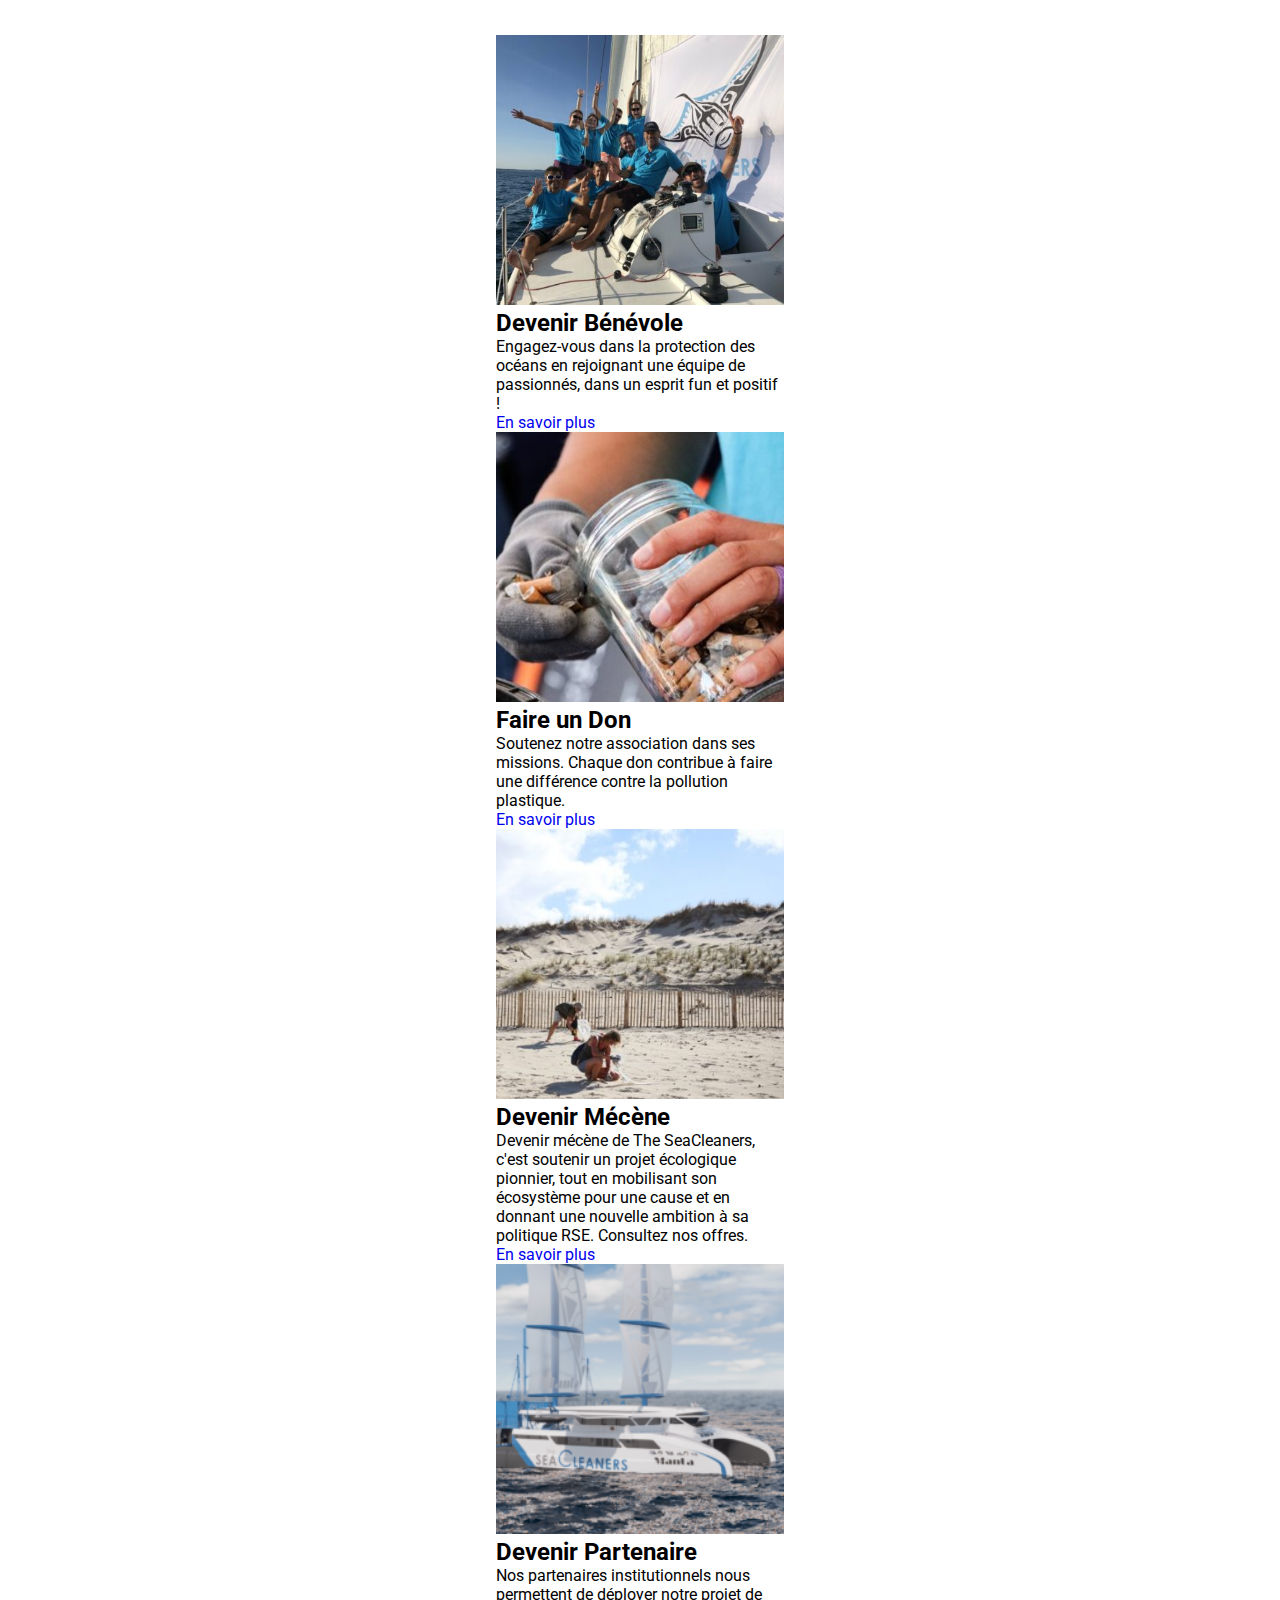
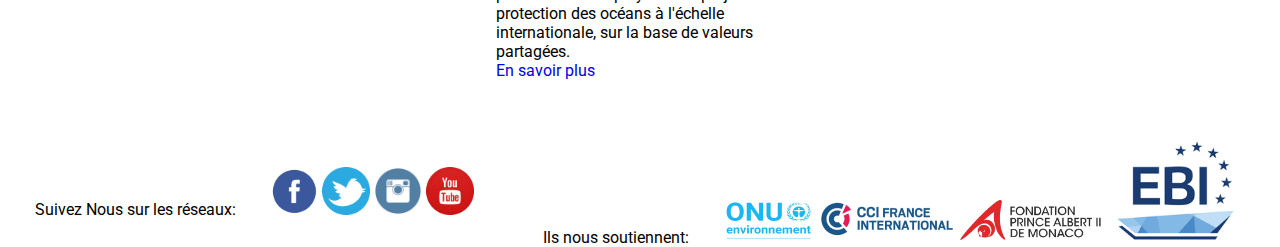
==== commit 6a075f89: "v1.3 Ajout des derniers éléments de la premiere page du site. Ajout de nouvelles des régles responsi" ====
--- a/SeaCleaner/index.html
+++ b/SeaCleaner/index.html
@@ -28,14 +28,14 @@
 
 <body>
   <!-- header -->
-  <header>
+  <header id="header">
 
     <div class="container">
       <div class="logo">
         <img src="img/SeaCleaner logo.png" alt="">
       </div>
-      <nav class="menu">
-        <a href="#">Acceuil</a>
+      <nav class="menu" >
+        <a href="#pollution">La pollution</a>
         <a href="#actions">Nos actions</a>
         <a href="#agir">Agir avec nous</a>
         <a href="#">Evenements</a>
@@ -45,7 +45,12 @@
     </div>
 
   </header>
-
+  
+  <div class="btn-back" id="back">
+    <a href="#header" ><img  src="img/btn.svg" class="icone"></a>  
+      
+    
+  </div>
   <!-- banner -->
   <div class="container-fluid banner">
 
@@ -58,9 +63,11 @@
         <h3>Nous proposons des solutions sur terre et en mer contre la polution plastique</h3>
       </div>
     </div>
+
+    <a href="#" class="to-top">retour en haut</a>
   </div>
-  <svg id="wave" style="transform:rotate(180deg); transition: 0.3s" viewBox="0 0 1440 100" version="1.1" xmlns="http://www.w3.org/2000/svg"><defs><linearGradient id="sw-gradient-0" x1="0" x2="0" y1="1" y2="0"><stop stop-color="rgba(30, 64, 132, 1)" offset="0%"></stop><stop stop-color="rgba(55, 209, 243, 1)" offset="100%"></stop></linearGradient></defs><path style="transform:translate(0, 0px); opacity:1" fill="url(#sw-gradient-0)" d="M0,40L20,46.7C40,53,80,67,120,75C160,83,200,87,240,85C280,83,320,77,360,70C400,63,440,57,480,55C520,53,560,57,600,61.7C640,67,680,73,720,65C760,57,800,33,840,25C880,17,920,23,960,35C1000,47,1040,63,1080,68.3C1120,73,1160,67,1200,60C1240,53,1280,47,1320,46.7C1360,47,1400,53,1440,56.7C1480,60,1520,60,1560,65C1600,70,1640,80,1680,76.7C1720,73,1760,57,1800,43.3C1840,30,1880,20,1920,18.3C1960,17,2000,23,2040,35C2080,47,2120,63,2160,65C2200,67,2240,53,2280,51.7C2320,50,2360,60,2400,53.3C2440,47,2480,23,2520,13.3C2560,3,2600,7,2640,6.7C2680,7,2720,3,2760,11.7C2800,20,2840,40,2860,50L2880,60L2880,100L2860,100C2840,100,2800,100,2760,100C2720,100,2680,100,2640,100C2600,100,2560,100,2520,100C2480,100,2440,100,2400,100C2360,100,2320,100,2280,100C2240,100,2200,100,2160,100C2120,100,2080,100,2040,100C2000,100,1960,100,1920,100C1880,100,1840,100,1800,100C1760,100,1720,100,1680,100C1640,100,1600,100,1560,100C1520,100,1480,100,1440,100C1400,100,1360,100,1320,100C1280,100,1240,100,1200,100C1160,100,1120,100,1080,100C1040,100,1000,100,960,100C920,100,880,100,840,100C800,100,760,100,720,100C680,100,640,100,600,100C560,100,520,100,480,100C440,100,400,100,360,100C320,100,280,100,240,100C200,100,160,100,120,100C80,100,40,100,20,100L0,100Z"></path></svg>
-  <section class="sect info">
+  <svg id="wave1" style="transform:rotate(180deg); transition: 0.3s" viewBox="0 0 1440 100" version="1.1" xmlns="http://www.w3.org/2000/svg"><defs><linearGradient id="sw-gradient-0" x1="0" x2="0" y1="1" y2="0"><stop stop-color="rgba(30, 64, 132, 1)" offset="0%"></stop><stop stop-color="rgba(55, 209, 243, 1)" offset="100%"></stop></linearGradient></defs><path style="transform:translate(0, 0px); opacity:1" fill="url(#sw-gradient-0)" d="M0,40L20,46.7C40,53,80,67,120,75C160,83,200,87,240,85C280,83,320,77,360,70C400,63,440,57,480,55C520,53,560,57,600,61.7C640,67,680,73,720,65C760,57,800,33,840,25C880,17,920,23,960,35C1000,47,1040,63,1080,68.3C1120,73,1160,67,1200,60C1240,53,1280,47,1320,46.7C1360,47,1400,53,1440,56.7C1480,60,1520,60,1560,65C1600,70,1640,80,1680,76.7C1720,73,1760,57,1800,43.3C1840,30,1880,20,1920,18.3C1960,17,2000,23,2040,35C2080,47,2120,63,2160,65C2200,67,2240,53,2280,51.7C2320,50,2360,60,2400,53.3C2440,47,2480,23,2520,13.3C2560,3,2600,7,2640,6.7C2680,7,2720,3,2760,11.7C2800,20,2840,40,2860,50L2880,60L2880,100L2860,100C2840,100,2800,100,2760,100C2720,100,2680,100,2640,100C2600,100,2560,100,2520,100C2480,100,2440,100,2400,100C2360,100,2320,100,2280,100C2240,100,2200,100,2160,100C2120,100,2080,100,2040,100C2000,100,1960,100,1920,100C1880,100,1840,100,1800,100C1760,100,1720,100,1680,100C1640,100,1600,100,1560,100C1520,100,1480,100,1440,100C1400,100,1360,100,1320,100C1280,100,1240,100,1200,100C1160,100,1120,100,1080,100C1040,100,1000,100,960,100C920,100,880,100,840,100C800,100,760,100,720,100C680,100,640,100,600,100C560,100,520,100,480,100C440,100,400,100,360,100C320,100,280,100,240,100C200,100,160,100,120,100C80,100,40,100,20,100L0,100Z"></path></svg>
+  <section class="sect info" id="pollution">
 
     <div class="title-info">
       
@@ -97,11 +104,13 @@
       </div>
 
     </div>
-    <svg id="wave" style="transform:rotate(0deg); transition: 0.3s" viewBox="0 0 1440 100" version="1.1" xmlns="http://www.w3.org/2000/svg"><defs><linearGradient id="sw-gradient-0" x1="0" x2="0" y1="1" y2="0"><stop stop-color="rgba(30, 64, 132, 1)" offset="0%"></stop><stop stop-color="rgba(55, 209, 243, 1)" offset="100%"></stop></linearGradient></defs><path style="transform:translate(0, 0px); opacity:1" fill="url(#sw-gradient-0)" d="M0,40L20,46.7C40,53,80,67,120,75C160,83,200,87,240,85C280,83,320,77,360,70C400,63,440,57,480,55C520,53,560,57,600,61.7C640,67,680,73,720,65C760,57,800,33,840,25C880,17,920,23,960,35C1000,47,1040,63,1080,68.3C1120,73,1160,67,1200,60C1240,53,1280,47,1320,46.7C1360,47,1400,53,1440,56.7C1480,60,1520,60,1560,65C1600,70,1640,80,1680,76.7C1720,73,1760,57,1800,43.3C1840,30,1880,20,1920,18.3C1960,17,2000,23,2040,35C2080,47,2120,63,2160,65C2200,67,2240,53,2280,51.7C2320,50,2360,60,2400,53.3C2440,47,2480,23,2520,13.3C2560,3,2600,7,2640,6.7C2680,7,2720,3,2760,11.7C2800,20,2840,40,2860,50L2880,60L2880,100L2860,100C2840,100,2800,100,2760,100C2720,100,2680,100,2640,100C2600,100,2560,100,2520,100C2480,100,2440,100,2400,100C2360,100,2320,100,2280,100C2240,100,2200,100,2160,100C2120,100,2080,100,2040,100C2000,100,1960,100,1920,100C1880,100,1840,100,1800,100C1760,100,1720,100,1680,100C1640,100,1600,100,1560,100C1520,100,1480,100,1440,100C1400,100,1360,100,1320,100C1280,100,1240,100,1200,100C1160,100,1120,100,1080,100C1040,100,1000,100,960,100C920,100,880,100,840,100C800,100,760,100,720,100C680,100,640,100,600,100C560,100,520,100,480,100C440,100,400,100,360,100C320,100,280,100,240,100C200,100,160,100,120,100C80,100,40,100,20,100L0,100Z"></path></svg>
+    <svg id="wave2" style="transform:rotate(0deg); transition: 0.3s" viewBox="0 0 1440 100" version="1.1" xmlns="http://www.w3.org/2000/svg"><defs><linearGradient id="sw-gradient-0" x1="0" x2="0" y1="1" y2="0"><stop stop-color="rgba(30, 64, 132, 1)" offset="0%"></stop><stop stop-color="rgba(55, 209, 243, 1)" offset="100%"></stop></linearGradient></defs><path style="transform:translate(0, 0px); opacity:1" fill="url(#sw-gradient-0)" d="M0,40L20,46.7C40,53,80,67,120,75C160,83,200,87,240,85C280,83,320,77,360,70C400,63,440,57,480,55C520,53,560,57,600,61.7C640,67,680,73,720,65C760,57,800,33,840,25C880,17,920,23,960,35C1000,47,1040,63,1080,68.3C1120,73,1160,67,1200,60C1240,53,1280,47,1320,46.7C1360,47,1400,53,1440,56.7C1480,60,1520,60,1560,65C1600,70,1640,80,1680,76.7C1720,73,1760,57,1800,43.3C1840,30,1880,20,1920,18.3C1960,17,2000,23,2040,35C2080,47,2120,63,2160,65C2200,67,2240,53,2280,51.7C2320,50,2360,60,2400,53.3C2440,47,2480,23,2520,13.3C2560,3,2600,7,2640,6.7C2680,7,2720,3,2760,11.7C2800,20,2840,40,2860,50L2880,60L2880,100L2860,100C2840,100,2800,100,2760,100C2720,100,2680,100,2640,100C2600,100,2560,100,2520,100C2480,100,2440,100,2400,100C2360,100,2320,100,2280,100C2240,100,2200,100,2160,100C2120,100,2080,100,2040,100C2000,100,1960,100,1920,100C1880,100,1840,100,1800,100C1760,100,1720,100,1680,100C1640,100,1600,100,1560,100C1520,100,1480,100,1440,100C1400,100,1360,100,1320,100C1280,100,1240,100,1200,100C1160,100,1120,100,1080,100C1040,100,1000,100,960,100C920,100,880,100,840,100C800,100,760,100,720,100C680,100,640,100,600,100C560,100,520,100,480,100C440,100,400,100,360,100C320,100,280,100,240,100C200,100,160,100,120,100C80,100,40,100,20,100L0,100Z"></path></svg>
 
   </section>
+
+
   <!-- actions -->
-  <section class="container-fluid actions">
+  <section class="container-fluid actions" id="actions">
 
     <div class="title-actions">
       <p>
@@ -119,8 +128,8 @@
       </div>
       <div class="carousel-inner">
         <div class="carousel-item active">
-          <img src="img/1b.jpg" class="d-block w-100" alt="...">
-          <div class="carousel-caption d-none d-md-block">
+          <img src="img/1.jpg" class="d-block img-fluid" alt="...">
+          <div class="carousel-caption d-none d-sm-block">
             <h5>INNOVER</h5>
             <p>Nous développons des solutions innovantes de collecte et de valorisation des déchets plastiques en mer,
               avec le plus faible impact environnemental possible.
@@ -129,8 +138,8 @@
           </div>
         </div>
         <div class="carousel-item">
-          <img src="img/2b.png" class="d-block w-100" alt="...">
-          <div class="carousel-caption d-none d-md-block">
+          <img src="img/2.png" class="d-block img-fluid" alt="...">
+          <div class="carousel-caption d-none d-sm-block">
             <h5>SAVOIR</h5>
             <p>Pour mieux lutter, il faut mieux comprendre. Nous contribuons au développement de la connaissance
               scientifique sur les sources et les impacts de la pollution plastique, et rendons ces données accessibles
@@ -138,16 +147,16 @@
           </div>
         </div>
         <div class="carousel-item">
-          <img src="img/3b.png" class="d-block w-100" alt="...">
-          <div class="carousel-caption d-none d-md-block">
+          <img src="img/3.png" class="d-block img-fluid" alt="...">
+          <div class="carousel-caption d-none d-sm-block">
             <h5>CORRIGER</h5>
             <p>Nous agissons sur le terrain en organisant des campagnes de ramassage des déchets sauvages et en motivant
               l’implication citoyenne.</p>
           </div>
         </div>
         <div class="carousel-item">
-          <img src="img/4b.png" class="d-block w-100" alt="...">
-          <div class="carousel-caption d-none d-md-block">
+          <img src="img/4.png" class="d-block img-fluid" alt="...">
+          <div class="carousel-caption d-none d-sm-block">
             <h5>SENSIBILISER</h5>
             <p>Nous luttons contre la pollution plastique à la source, en responsabilisant les générations actuelles et
               futures, en transmettant les écogestes et attitudes écoresponsables, en faisant mieux connaître les
@@ -167,12 +176,12 @@
     </div>
 
   </section>
-  <svg id="wave" style="transform:rotate(180deg); transition: 0.3s" viewBox="0 0 1440 100" version="1.1" xmlns="http://www.w3.org/2000/svg"><defs><linearGradient id="sw-gradient-0" x1="0" x2="0" y1="1" y2="0"><stop stop-color="rgba(30, 64, 132, 1)" offset="0%"></stop><stop stop-color="rgba(55, 209, 243, 1)" offset="100%"></stop></linearGradient></defs><path style="transform:translate(0, 0px); opacity:1" fill="url(#sw-gradient-0)" d="M0,40L20,46.7C40,53,80,67,120,75C160,83,200,87,240,85C280,83,320,77,360,70C400,63,440,57,480,55C520,53,560,57,600,61.7C640,67,680,73,720,65C760,57,800,33,840,25C880,17,920,23,960,35C1000,47,1040,63,1080,68.3C1120,73,1160,67,1200,60C1240,53,1280,47,1320,46.7C1360,47,1400,53,1440,56.7C1480,60,1520,60,1560,65C1600,70,1640,80,1680,76.7C1720,73,1760,57,1800,43.3C1840,30,1880,20,1920,18.3C1960,17,2000,23,2040,35C2080,47,2120,63,2160,65C2200,67,2240,53,2280,51.7C2320,50,2360,60,2400,53.3C2440,47,2480,23,2520,13.3C2560,3,2600,7,2640,6.7C2680,7,2720,3,2760,11.7C2800,20,2840,40,2860,50L2880,60L2880,100L2860,100C2840,100,2800,100,2760,100C2720,100,2680,100,2640,100C2600,100,2560,100,2520,100C2480,100,2440,100,2400,100C2360,100,2320,100,2280,100C2240,100,2200,100,2160,100C2120,100,2080,100,2040,100C2000,100,1960,100,1920,100C1880,100,1840,100,1800,100C1760,100,1720,100,1680,100C1640,100,1600,100,1560,100C1520,100,1480,100,1440,100C1400,100,1360,100,1320,100C1280,100,1240,100,1200,100C1160,100,1120,100,1080,100C1040,100,1000,100,960,100C920,100,880,100,840,100C800,100,760,100,720,100C680,100,640,100,600,100C560,100,520,100,480,100C440,100,400,100,360,100C320,100,280,100,240,100C200,100,160,100,120,100C80,100,40,100,20,100L0,100Z"></path></svg>
+  <svg id="wave3" style="transform:rotate(180deg); transition: 0.3s" viewBox="0 0 1440 100" version="1.1" xmlns="http://www.w3.org/2000/svg"><defs><linearGradient id="sw-gradient-0" x1="0" x2="0" y1="1" y2="0"><stop stop-color="rgba(30, 64, 132, 1)" offset="0%"></stop><stop stop-color="rgba(55, 209, 243, 1)" offset="100%"></stop></linearGradient></defs><path style="transform:translate(0, 0px); opacity:1" fill="url(#sw-gradient-0)" d="M0,40L20,46.7C40,53,80,67,120,75C160,83,200,87,240,85C280,83,320,77,360,70C400,63,440,57,480,55C520,53,560,57,600,61.7C640,67,680,73,720,65C760,57,800,33,840,25C880,17,920,23,960,35C1000,47,1040,63,1080,68.3C1120,73,1160,67,1200,60C1240,53,1280,47,1320,46.7C1360,47,1400,53,1440,56.7C1480,60,1520,60,1560,65C1600,70,1640,80,1680,76.7C1720,73,1760,57,1800,43.3C1840,30,1880,20,1920,18.3C1960,17,2000,23,2040,35C2080,47,2120,63,2160,65C2200,67,2240,53,2280,51.7C2320,50,2360,60,2400,53.3C2440,47,2480,23,2520,13.3C2560,3,2600,7,2640,6.7C2680,7,2720,3,2760,11.7C2800,20,2840,40,2860,50L2880,60L2880,100L2860,100C2840,100,2800,100,2760,100C2720,100,2680,100,2640,100C2600,100,2560,100,2520,100C2480,100,2440,100,2400,100C2360,100,2320,100,2280,100C2240,100,2200,100,2160,100C2120,100,2080,100,2040,100C2000,100,1960,100,1920,100C1880,100,1840,100,1800,100C1760,100,1720,100,1680,100C1640,100,1600,100,1560,100C1520,100,1480,100,1440,100C1400,100,1360,100,1320,100C1280,100,1240,100,1200,100C1160,100,1120,100,1080,100C1040,100,1000,100,960,100C920,100,880,100,840,100C800,100,760,100,720,100C680,100,640,100,600,100C560,100,520,100,480,100C440,100,400,100,360,100C320,100,280,100,240,100C200,100,160,100,120,100C80,100,40,100,20,100L0,100Z"></path></svg>
 
 
   <!-- agir -->
-  <section class="contenair-fluid agir">
-    <div class="title-actions">
+  <section class="contenair-fluid agir" id="agir">
+    <div class="title-agir">
       <p>
       <h2>Agissez avec nous !</h2>
       </p>
@@ -187,7 +196,7 @@
             <h5 class="card-title">Devenir Bénévole</h5>
             <p class="card-text">Engagez-vous dans la protection des océans en rejoignant une équipe de passionnés, dans
               un esprit fun et positif !</p>
-            <a href="#" class="btn btn-primary">En savoir plus</a>
+            <a href="#" class="btn btn-info">En savoir plus</a>
           </div>
         </div>
       </div>
@@ -198,7 +207,7 @@
             <h5 class="card-title">Faire un Don</h5>
             <p class="card-text">Soutenez notre association dans ses missions. Chaque don contribue à faire une
               différence contre la pollution plastique.</p>
-            <a href="#" class="btn btn-primary">En savoir plus</a>
+            <a href="#" class="btn btn-info">En savoir plus</a>
           </div>
         </div>
       </div>
@@ -210,7 +219,7 @@
             <p class="card-text">Devenir mécène de The SeaCleaners, c'est soutenir un projet écologique pionnier, tout
               en mobilisant son écosystème pour une cause et en donnant une nouvelle ambition à sa politique RSE.
               Consultez nos offres.</p>
-            <a href="#" class="btn btn-primary">En savoir plus</a>
+            <a href="#" class="btn btn-info">En savoir plus</a>
           </div>
         </div>
       </div>
@@ -221,7 +230,7 @@
             <h5 class="card-title">Devenir Partenaire</h5>
             <p class="card-text">Nos partenaires institutionnels nous permettent de déployer notre projet de
               protection des océans à l'échelle internationale, sur la base de valeurs partagées. </p>
-            <a href="#" class="btn btn-primary">En savoir plus</a>
+            <a href="#" class="btn btn-info">En savoir plus</a>
           </div>
         </div>
       </div>
@@ -234,7 +243,7 @@
 
     <div class="footer-reseaux">
       <p class="reseaux-container">
-        <span class="label">Suivez Nous sur les réseaux</span>
+        <span class="label">Suivez Nous sur les réseaux:</span>
         <a href="https://fr-fr.facebook.com/theseacleaners/" target="_blank" rel="" class="reseaux-logo facebook">
           <img src="img/facebook.png"  alt="faceboot logo" width="48px" height="48px" >
         </a>
@@ -254,7 +263,7 @@
 
     <div class="footer-partners">
       <p class="partners-container support-partners">
-        <span class="label">Ils nous soutiennent</span>
+        <span class="label">Ils nous soutiennent:</span>
         <a href="https://www.unep.org/fr" target="_blank" rel="" class="partner-logo onu">
           <img src="img/onu.png"  alt="ONU Environnement" width="91px" height="48px" >
         </a>
@@ -265,7 +274,7 @@
           <img src="img/LogoMonaco.png" alt="Fondation Prince Albert II de Monaco" width="141px"  height="45px">
         </a>
         <a href="https://www.europeanboatingindustry.eu/" target="_blank" rel="noreferrer, noopener" class="partner-logo ebi">
-          <img src="img/footer-ebi.png" alt="EBI European Boating Industry" width="100px"  height="100px">
+          <img src="img/footer-ebi.png" alt="EBI European Boating Industry" width="141px"  height="45px">
         </a>
       </p>
 </div>
--- a/SeaCleaner/style.css
+++ b/SeaCleaner/style.css
@@ -4,6 +4,7 @@
 
 /* bleu foncé = 1E4084 
 Bleu clair = 37D1F3 */
+
 
 *{
     margin: 0;
@@ -27,10 +28,16 @@
     color: #37D1F3;
     font-size: 2em;
 }
-h4,
-h5,
-h6,
-h1,
+h4{
+    font-size: 1.7em;
+}
+h5{
+    font-size: 1.5em;
+}
+p {
+    font-size: 1em;
+}
+
 
 button {
     font-family: 'Roboto', sans-serif;
@@ -40,6 +47,22 @@
     overflow-x: hidden ;
     max-width: 1920px;
     
+}
+
+/* BACK TO TOP */
+
+.btn-back {
+    display: none;
+    /* filter: drop-shadow(0 0 0.75rem #37D1F3);    */
+    /* justify-content: center;
+    align-items: center;
+    position: fixed;
+    right: 20px;
+    bottom: 20px;
+    z-index: 10; */
+}
+.btn-back .icone {
+    width: 50px;
 }
 
 /* header */
@@ -76,9 +99,13 @@
     
 }
 
-
-
-
+.menu a:hover {
+     
+    font-weight: 900;
+    
+    color: #37D1F3;
+    
+}
 
 /* banner */
 
@@ -129,7 +156,7 @@
 .container.info {
 
     height: 100%;
-    margin: 0 auto;
+    margin: 0px 0px 60px 0px ;
     display : flex;
     flex-direction: row;
     align-items: center;
@@ -168,8 +195,10 @@
 
 }
 
-
-
+.title-info h2 {
+
+    color:#1E4084
+}
 
 .stats {
   
@@ -192,7 +221,7 @@
 }
 
 .actions{
-    display : flex;
+    display:flex;
     flex-direction: column;
     align-items: center;
     margin : 0 auto;
@@ -201,10 +230,16 @@
 }
 
 .carousel{
-    justify-items: center;
-    width: 400px;
-    height: auto;
-}
+    justify-items: center;   
+    margin : 50px 0 80px 0;
+    
+}
+
+/* .carousel-caption{
+    
+    color: ;
+    
+} */
 /* section Agir  */
 .agir{
     display : flex;
@@ -225,12 +260,52 @@
     height: 30vh;
     object-fit: cover;
     }
+
+.title-agir {
+
+        text-align: center;
+        margin: 70px 0px 80px 0px;
+        
+    
+}
+    
+.title-agir h2 {
+    
+        color:#1E4084
+}
 /* Footer */
 footer {
     display: flex;
     flex-direction: row;
     align-items: center;
     justify-content: space-around;
+    margin: 60px 0 0 0;
+}
+.footer-partners .label{
+    margin: 0px 30px 0px 0px;
+}
+
+.footer-reseaux .label{
+    margin: 0px 30px 0px 0px;
+}
+
+/* séparator */
+ #wave1 {
+
+    position: relative;
+    margin-top: -3px;
+}
+
+#wave2 {
+
+    position: relative;
+       
+}
+
+#wave3 {
+
+    position: relative;
+    margin-top: -3px;
 }
 
 /* MEDIA QUERIS */
@@ -264,12 +339,88 @@
         margin-top: -100px;
         
     }
-    .banner-inside h3 {
+    h2 {
+        transition: 0.5s;
+        font-size: 1.5em;
+        
+    }
+    h3 {
+        transition: 0.5s;
+        font-size: 1em;
+        
+    }
+    h4{
+        transition: 0.5s;
+        font-size: 1em;
+    }
+    h5{
         transition: 0.5s;
         font-size: 0.8em;
-        
-    }
-}
+    }
+    p {
+        transition: 0.5s;
+        font-size: 0.6em;
+    }
+
+    .container.info {
+
+       
+        display : flex;
+        flex-direction: column;
+        align-items: center;
+    }
+
+    .container.info iframe {
+        margin : 0px 0px 60px 0px;
+        width :auto;
+        height : auto
+
+    }
+    .info-keys{
+
+        width: auto;
+    }
+
+    footer {
+        display: flex;
+        flex-direction: column;
+        align-items: center;
+        
+       
+    }
+    .footer-reseaux img{
+        width: 25px;
+        height: 25px;
+        
+       
+    }
+
+    .footer-partners img{
+        width: 50px;
+        height: 15px;
+        
+       
+    }
+
+    .footer-reseaux::after{
+
+        content:"";
+        display: block;
+        height: 3px;
+        background-size: 10px 100%;
+        background-image: linear-gradient(#1E4084, #37D1F3);
+        
+        
+        
+    }
+
+    .footer-partners{
+
+        margin-top: 20px;
+    }
+    
+}
+
 
 
 @media (min-width: 576px) and (max-width: 767.98px) { 
@@ -293,18 +444,68 @@
         text-align: center;
 
     }
-    .banner-inside h1 {
+    h1 {
         transition: 0.5s;
         font-size: 3em;
         
     }
-    .banner-inside h3 {
+
+    h2 {
+        transition: 0.5s;
+        font-size: 1.7em;
+        
+    }
+    h3 {
         transition: 0.5s;
         font-size: 1.2em;
         
+    }
+
+    h4{
+        transition: 0.5s;
+        font-size: 1em;
+    }
+    h5{
+        transition: 0.5s;
+        font-size: 0.8em;
+    }
+    p {
+        transition: 0.5s;
+        font-size: 0.6em;
     }
     .logo2{
         display: none;
+    }
+
+    footer {
+        display: flex;
+        flex-direction: column;
+        align-items: center;
+        
+       
+    }
+    .footer-partners img{
+        width: 70px;
+        height: 25px;
+        
+       
+    }
+
+    .footer-reseaux::after{
+
+        content:"";
+        display: block;
+        height: 3px;
+        background-size: 10px 100%;
+        background-image: linear-gradient(#1E4084, #37D1F3);
+        
+        
+        
+    }
+
+    .footer-partners{
+
+        margin-top: 20px;
     }
     
 }
@@ -326,19 +527,68 @@
         
     }
 
-    .banner-inside h1 {
+    h1 {
         transition: 0.5s;
         font-size: 3.5em;
         
     }
-    .banner-inside h3 {
+
+    h2 {
+        transition: 0.5s;
+        font-size: 2em;
+        
+    }
+    h3 {
         transition: 0.5s;
         font-size: 1.5em;
         
+    }
+    h4{
+        transition: 0.5s;
+        font-size: 1.3em;
+    }
+    h5{
+        transition: 0.5s;
+        font-size: 1em;
+    }
+    p {
+        transition: 0.5s;
+        font-size: 0.7em;
     }
 
     .logo2{
         display: none;
+    }
+
+    footer {
+        display: flex;
+        flex-direction: column;
+        align-items: center;
+        
+       
+    }
+    .footer-partners img{
+        width: 70px;
+        height: 25px;
+        
+       
+    }
+
+    .footer-reseaux::after{
+
+        content:"";
+        display: block;
+        height: 3px;
+        background-size: 10px 100%;
+        background-image: linear-gradient(#1E4084, #37D1F3);
+        
+        
+        
+    }
+
+    .footer-partners{
+
+        margin-top: 20px;
     }
     
 }
@@ -360,19 +610,41 @@
         
     }
 
-    .banner-inside h1 {
+    h1 {
         transition: 0.5s;
         font-size: 4em;
         
     }
-    .banner-inside h3 {
+    h2 {
+        transition: 0.5s;
+        font-size: 2.5em;
+        
+    }
+    h3 {
         transition: 0.5s;
         font-size: 1.7em;
         
+    }
+    h4{
+        transition: 0.5s;
+        font-size: 1.5em;
+    }
+    h5{
+        transition: 0.5s;
+        font-size: 1.3em;
+    }
+    p {
+        transition: 0.5s;
+        font-size: 0.8em;
     }
 
     .logo2{
         display: none;
+    }
+
+    .footer-partners img{
+        width: 70px;
+        height: 25px;
     }
 
 }
@@ -394,15 +666,33 @@
         
     }
 
-    .banner-inside h1 {
+    h1 {
         transition: 0.5s;
         font-size: 5em;
         
     }
-    .banner-inside h3 {
+    h2 {
+        transition: 0.5s;
+        font-size: 3em;
+        
+    }
+    h3 {
         transition: 0.5s;
         font-size: 2em;
         
+    }
+
+    h4{
+        transition: 0.5s;
+        font-size: 1.7em;
+    }
+    h5{
+        transition: 0.5s;
+        font-size: 1.5em;
+    }
+    p {
+        transition: 0.5s;
+        font-size: 1em;
     }
 
     .logo2{
@@ -412,9 +702,3 @@
 }
 
 
-/* opacity:0;
-    animation: transition 1s ease-in-out 2s forwards;
-@keyframes transition {
-    0%   { margin-left: -70px;opacity:0; }
-    100% { margin-left: 0;opacity:1; }
-} */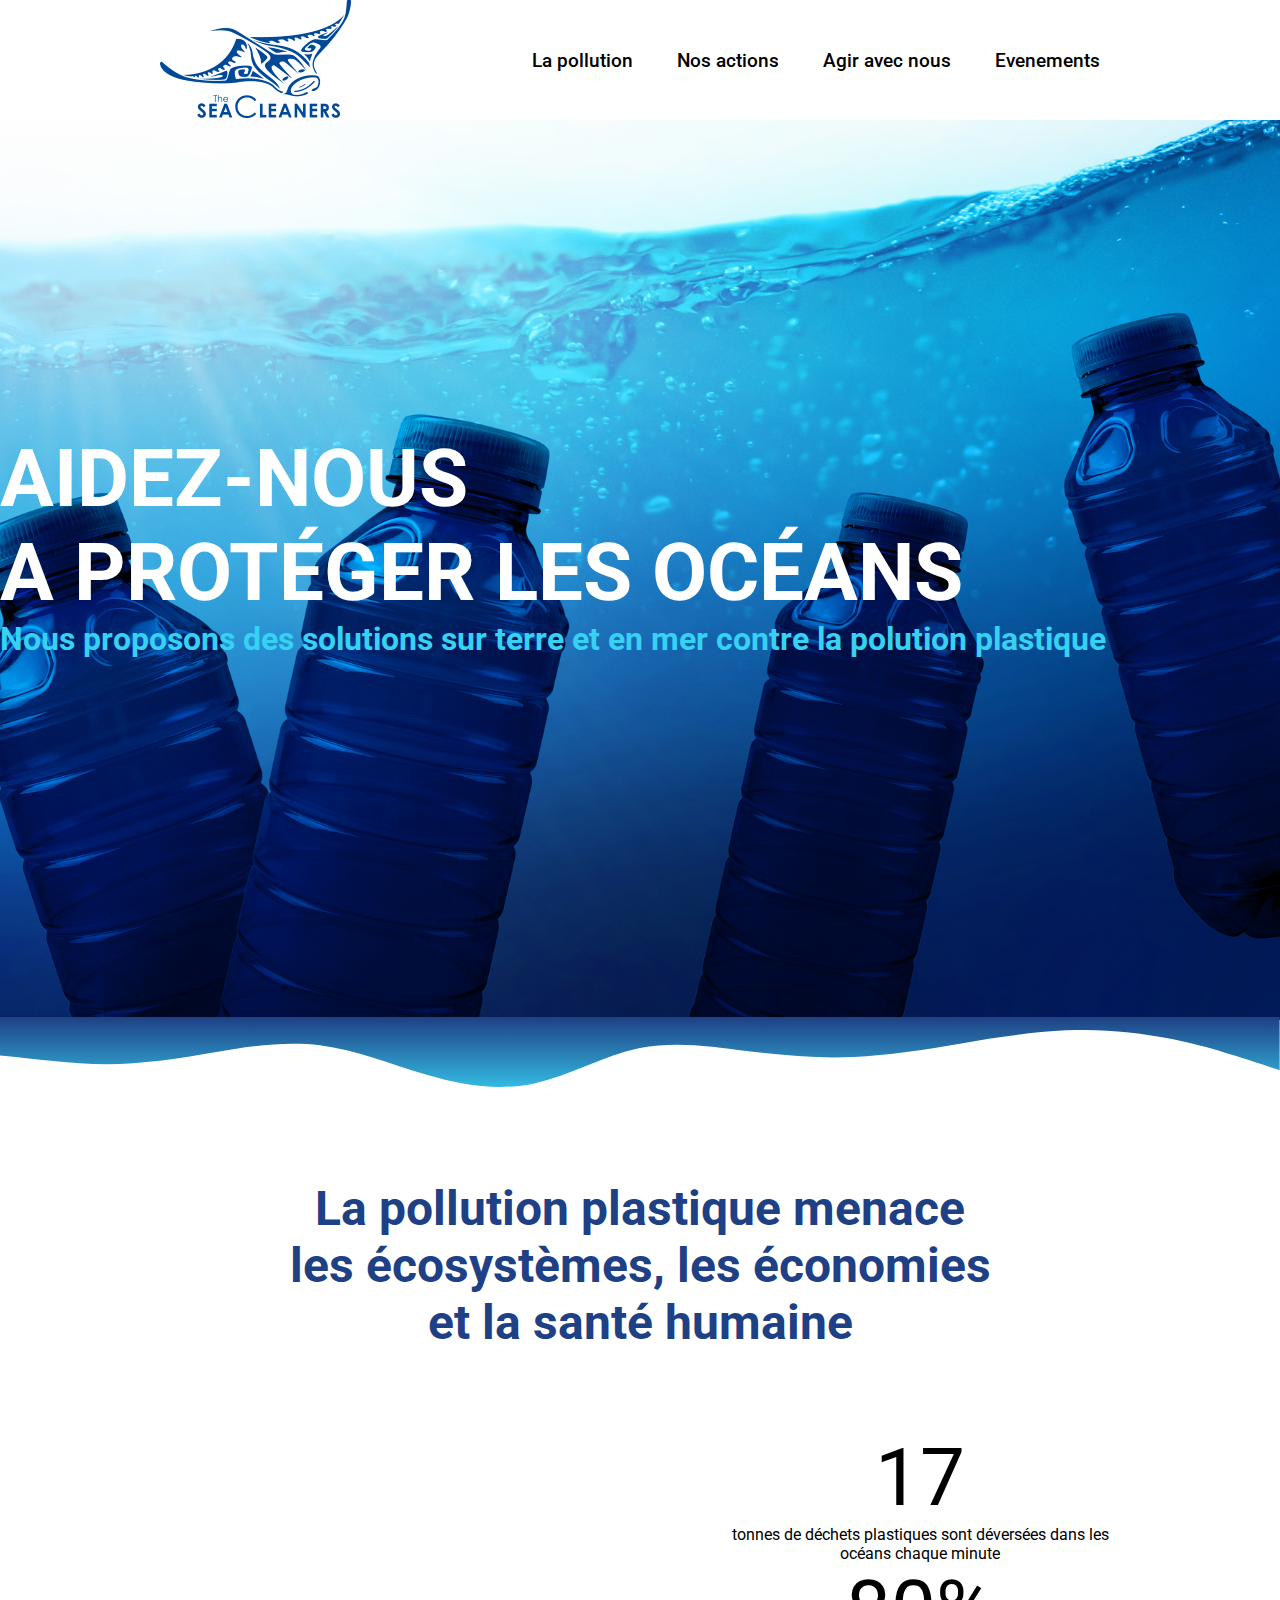
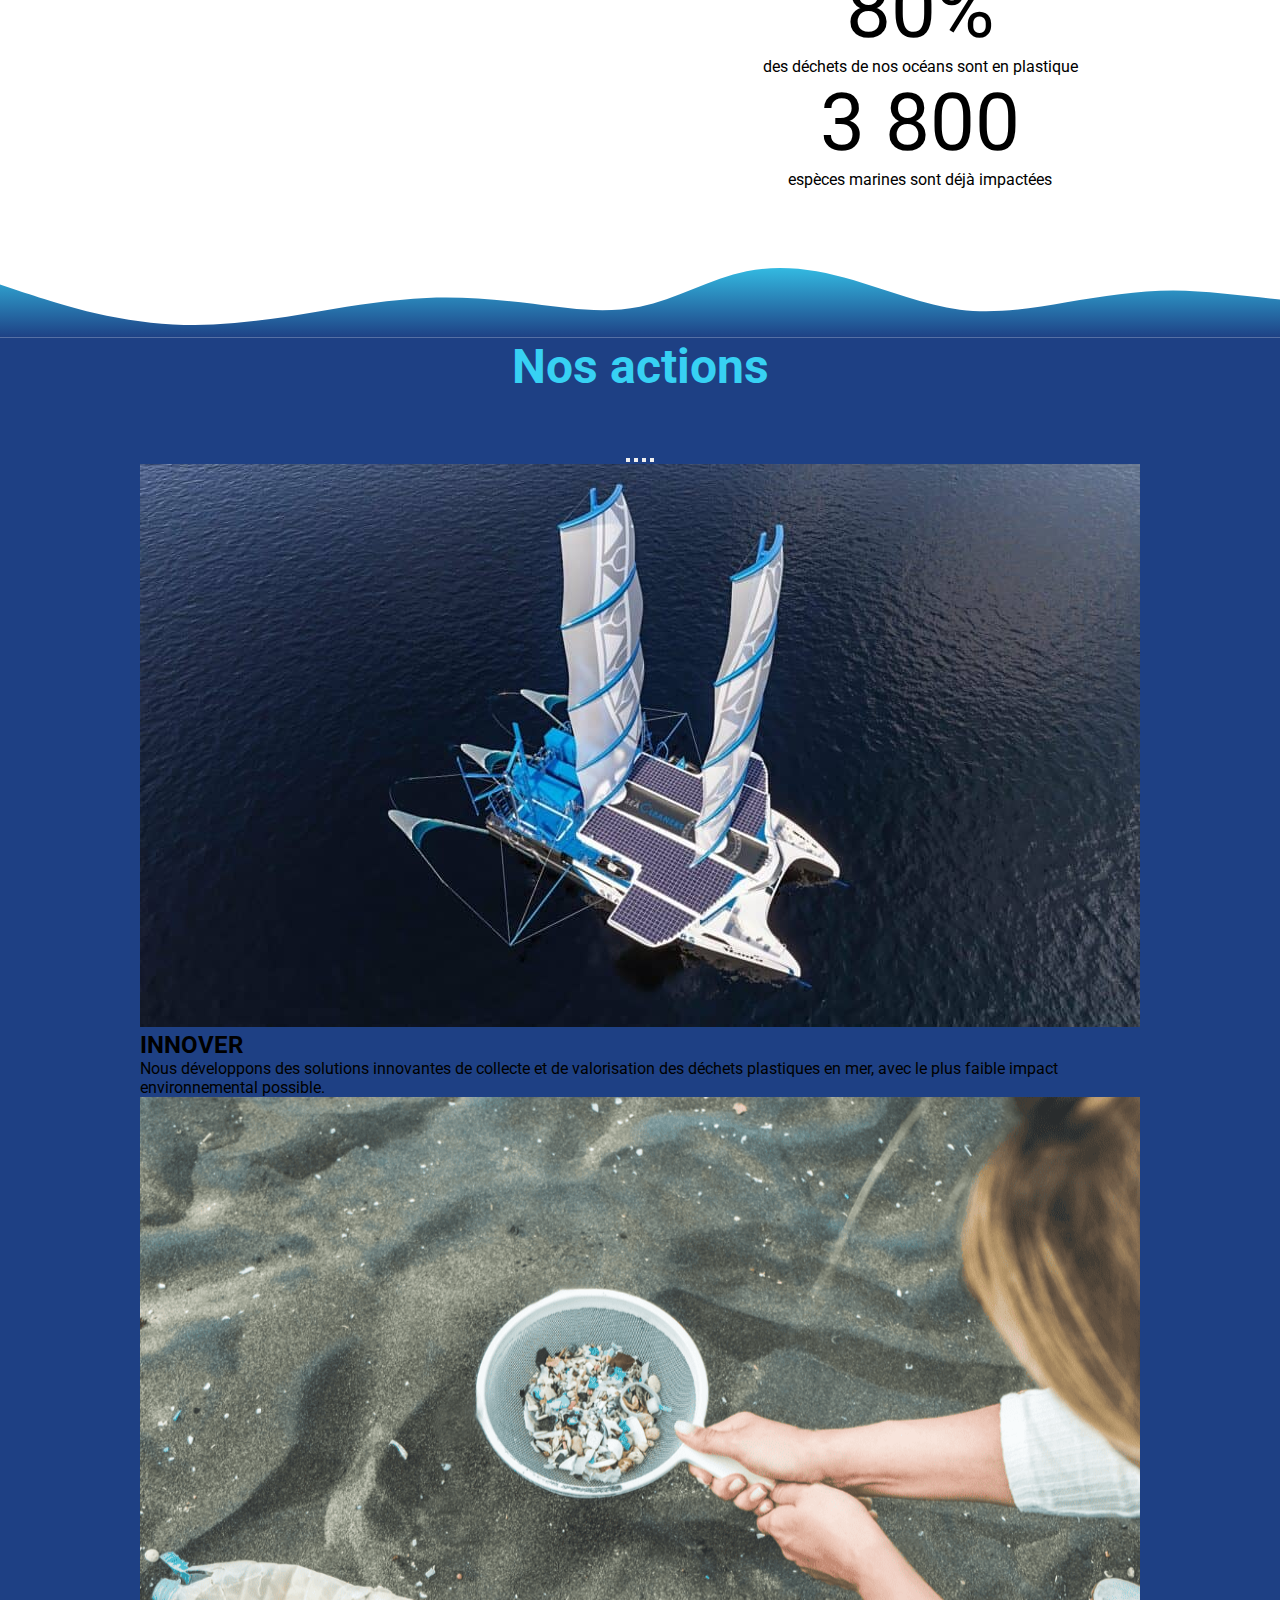
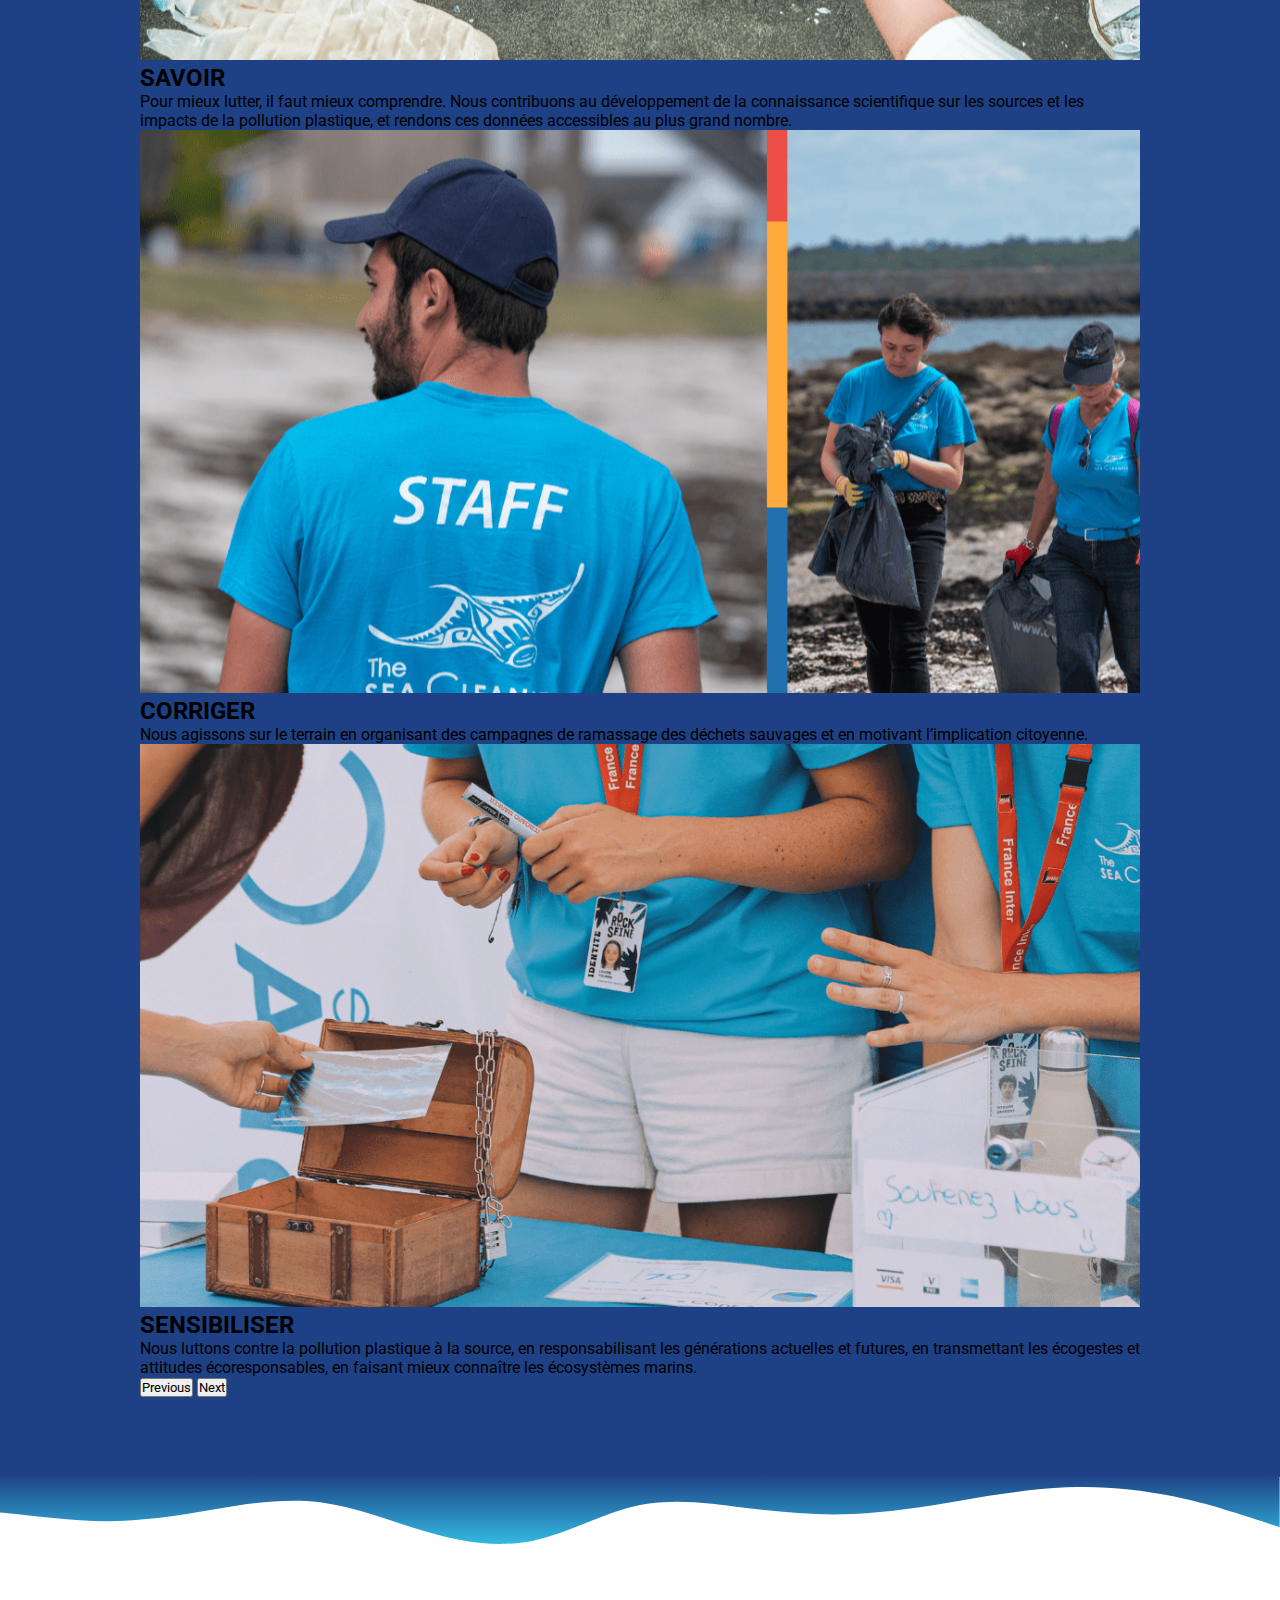
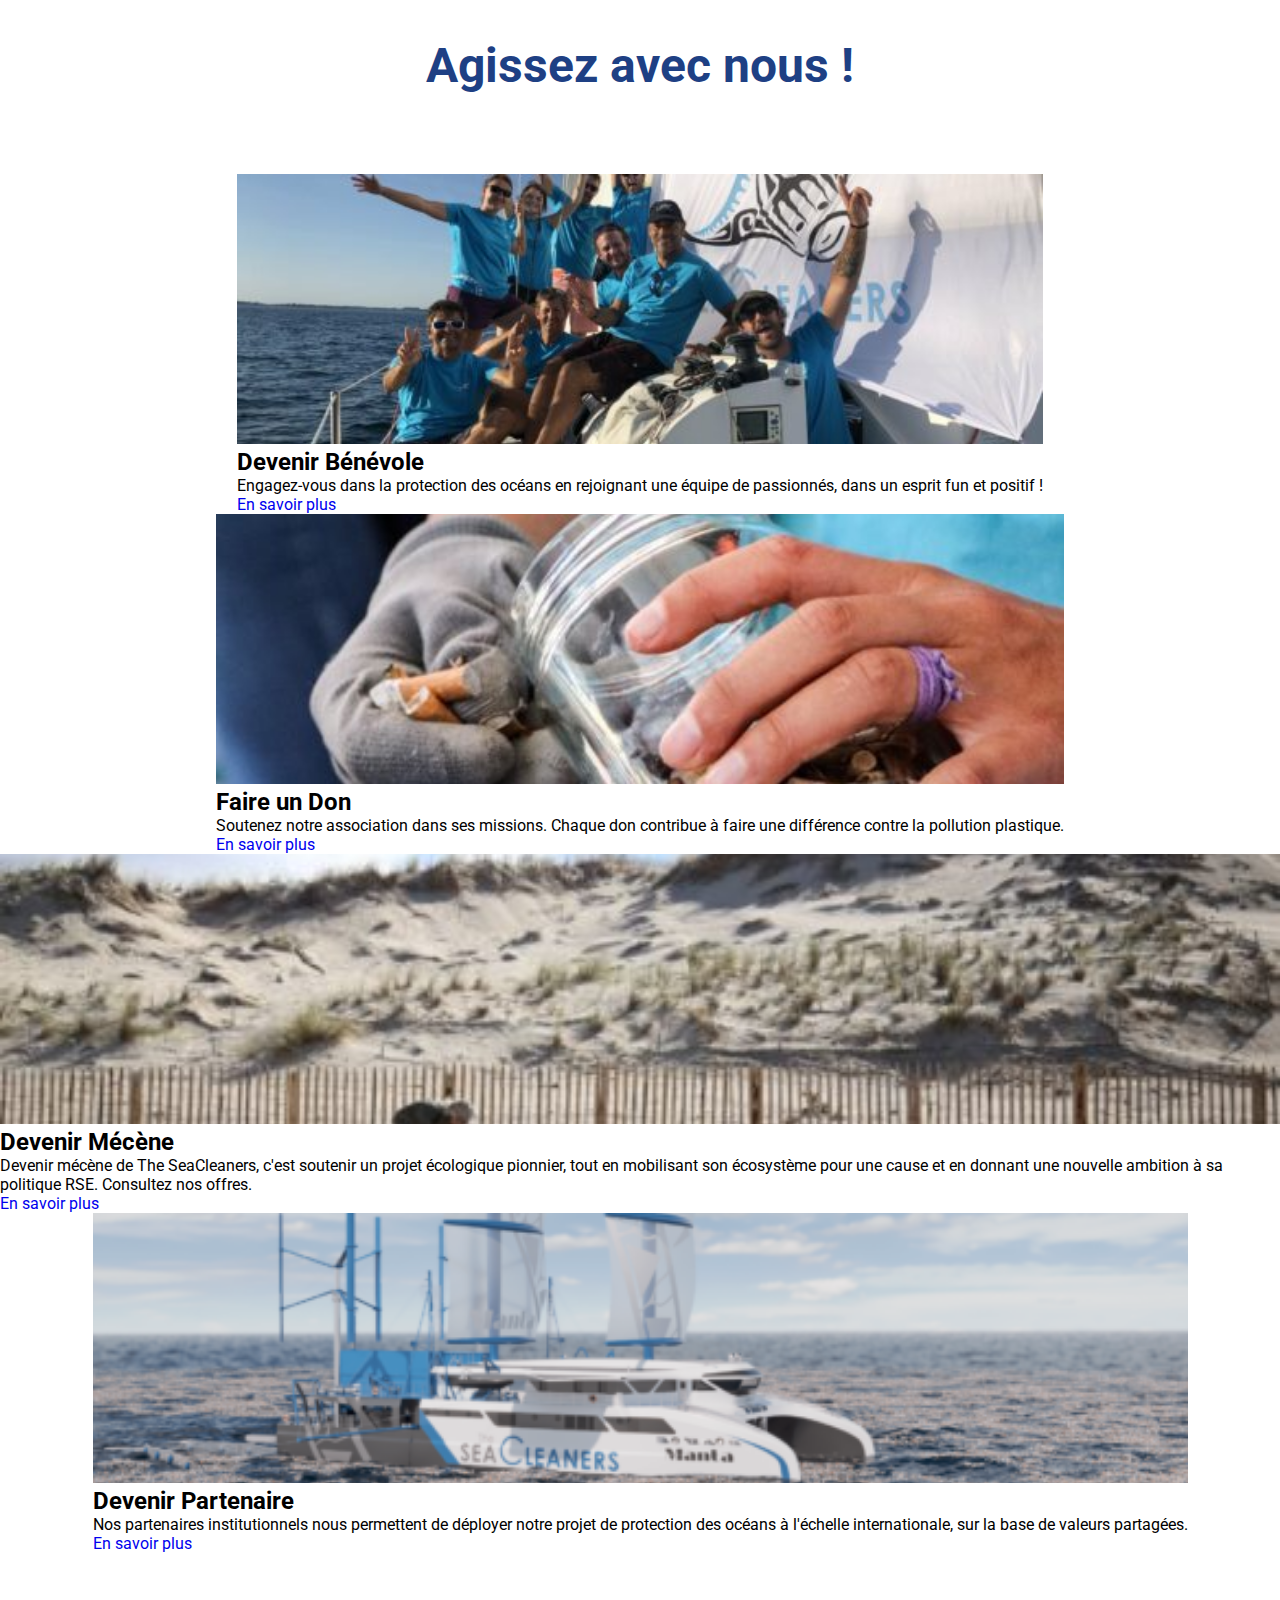
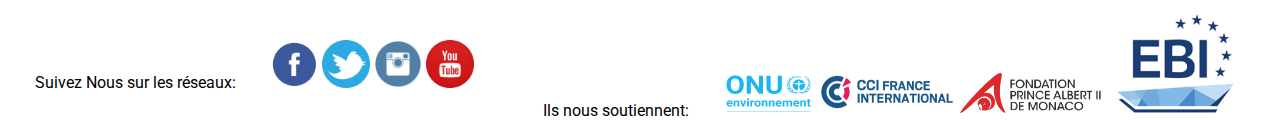
==== commit c00df6de: "V1.4 - Création pages "Evenements" et page "en Construction"" ====
--- a/SeaCleaner/index.html
+++ b/SeaCleaner/index.html
@@ -28,7 +28,7 @@
 
 <body>
   <!-- header -->
-  <header id="header">
+  <header class="header" id="header">
 
     <div class="container">
       <div class="logo">
@@ -38,7 +38,7 @@
         <a href="#pollution">La pollution</a>
         <a href="#actions">Nos actions</a>
         <a href="#agir">Agir avec nous</a>
-        <a href="#">Evenements</a>
+        <a href="Evenements.html">Evenements</a>
 
       </nav>
 
@@ -180,60 +180,63 @@
 
 
   <!-- agir -->
-  <section class="contenair-fluid agir" id="agir">
-    <div class="title-agir">
+  <section class="contenair-fluid agir" >
+    <div class="title-agir"id="agir">
       <p>
       <h2>Agissez avec nous !</h2>
       </p>
     </div>
-
-    <div class="row row-cols-1 row-cols-md-4 g-4">
-
-      <div class="col">
-        <div class="card h-100" style="width: 18rem;">
-          <img src="img/benevole.jpg" class="card-img-top" alt="image bénévole">
-          <div class="card-body">
-            <h5 class="card-title">Devenir Bénévole</h5>
-            <p class="card-text">Engagez-vous dans la protection des océans en rejoignant une équipe de passionnés, dans
-              un esprit fun et positif !</p>
-            <a href="#" class="btn btn-info">En savoir plus</a>
-          </div>
-        </div>
-      </div>
-      <div class="col">
-        <div class="card h-100" style="width: 18rem;">
-          <img src="img/don.jpg" class="card-img-top" alt="image don">
-          <div class="card-body">
-            <h5 class="card-title">Faire un Don</h5>
-            <p class="card-text">Soutenez notre association dans ses missions. Chaque don contribue à faire une
-              différence contre la pollution plastique.</p>
-            <a href="#" class="btn btn-info">En savoir plus</a>
-          </div>
-        </div>
-      </div>
-      <div class="col">
-        <div class="card h-100" style="width: 18rem;">
-          <img src="img/mecene.jpg" class="card-img-top" alt="image mécène">
-          <div class="card-body">
-            <h5 class="card-title">Devenir Mécène</h5>
-            <p class="card-text">Devenir mécène de The SeaCleaners, c'est soutenir un projet écologique pionnier, tout
-              en mobilisant son écosystème pour une cause et en donnant une nouvelle ambition à sa politique RSE.
-              Consultez nos offres.</p>
-            <a href="#" class="btn btn-info">En savoir plus</a>
-          </div>
-        </div>
-      </div>
-      <div class="col">
-        <div class="card h-100" style="width: 18rem;">
-          <img src="img/partenaire.png" class="card-img-top" alt="image partenaire">
-          <div class="card-body">
-            <h5 class="card-title">Devenir Partenaire</h5>
-            <p class="card-text">Nos partenaires institutionnels nous permettent de déployer notre projet de
-              protection des océans à l'échelle internationale, sur la base de valeurs partagées. </p>
-            <a href="#" class="btn btn-info">En savoir plus</a>
-          </div>
-        </div>
-      </div>
+    <div class="container">
+      <div class="row row-cols-1 row-cols-md-4 g-4">
+
+        <div class="col">
+          <div class="card h-100" >
+            <img src="img/benevole.jpg" class="card-img-top" alt="image bénévole">
+            <div class="card-body">
+              <h5 class="card-title">Devenir Bénévole</h5>
+              <p class="card-text">Engagez-vous dans la protection des océans en rejoignant une équipe de passionnés, dans
+                un esprit fun et positif !</p>
+              <a href="#" class="btn btn-info">En savoir plus</a>
+            </div>
+          </div>
+        </div>
+        <div class="col">
+          <div class="card h-100" >
+            <img src="img/don.jpg" class="card-img-top" alt="image don">
+            <div class="card-body">
+              <h5 class="card-title">Faire un Don</h5>
+              <p class="card-text">Soutenez notre association dans ses missions. Chaque don contribue à faire une
+                différence contre la pollution plastique.</p>
+              <a href="#" class="btn btn-info">En savoir plus</a>
+            </div>
+          </div>
+        </div>
+        <div class="col">
+          <div class="card h-100" >
+            <img src="img/mecene.jpg" class="card-img-top" alt="image mécène">
+            <div class="card-body">
+              <h5 class="card-title">Devenir Mécène</h5>
+              <p class="card-text">Devenir mécène de The SeaCleaners, c'est soutenir un projet écologique pionnier, tout
+                en mobilisant son écosystème pour une cause et en donnant une nouvelle ambition à sa politique RSE.
+                Consultez nos offres.</p>
+              <a href="#" class="btn btn-info">En savoir plus</a>
+            </div>
+          </div>
+        </div>
+        <div class="col">
+          <div class="card h-100" >
+            <img src="img/partenaire.png" class="card-img-top" alt="image partenaire">
+            <div class="card-body">
+              <h5 class="card-title">Devenir Partenaire</h5>
+              <p class="card-text">Nos partenaires institutionnels nous permettent de déployer notre projet de
+                protection des océans à l'échelle internationale, sur la base de valeurs partagées. </p>
+              <a href="#" class="btn btn-info">En savoir plus</a>
+            </div>
+          </div>
+        </div>
+      </div>
+  
+    </div>
 
 
 
--- a/SeaCleaner/style.css
+++ b/SeaCleaner/style.css
@@ -64,10 +64,96 @@
 .btn-back .icone {
     width: 50px;
 }
+/* Animations Cards */
+
+.card:hover{
+    filter: drop-shadow(0 0 1rem #37D1F3);
+
+}
+/* Animations page construction */
+
+:root {
+  --highlightColor: #37D1F3 ;
+  --textColor: black;
+  --backgroundColor: white;
+}
+
+body {
+  font-family: "roboto", sans-serif;
+  background: var(--backgroundColor);
+  color: var(--textColor);
+}
+
+.maintenance-wrap {
+  max-width: 500px;
+  margin: auto;
+}
+
+.maintenance-anim {
+  background-image: url("[data-uri]\a");
+  background-size: 72px auto;
+  background-repeat: no-repeat;
+  background-position: center center;
+  width: 80px;
+  height: 80px;
+  position: relative;
+  float: left;
+  margin-top: 68px;
+  margin-right: 20px;
+}
+.maintenance-anim:before,
+.maintenance-anim:after {
+  content: "";
+  display: block;
+  position: absolute;
+  background-image: url("[data-uri]\a");
+  background-size: 72px auto;
+  background-repeat: no-repeat;
+  background-position: center center;
+  width: 80px;
+  height: 80px;
+}
+.maintenance-anim:before {
+  top: -40px;
+  animation: maintenance 2s 2s ease-in infinite alternate;
+  -webkit-animation: maintenance 2s 2s ease-in infinite alternate;
+}
+.maintenance-anim:after {
+  top: -80px;
+  animation: maintenance 2s ease-in infinite alternate;
+  -webkit-animation: maintenance 2s ease-in infinite alternate;
+}
+
+@keyframes maintenance {
+  from {
+    opacity: 0.2;
+  }
+  to {
+    opacity: 1;
+  }
+}
+@-webkit-keyframes maintenance {
+  from {
+    opacity: 0.3;
+  }
+  to {
+    opacity: 1;
+  }
+}
+.maintenance-content h1 {
+  font-family: "Roboto", sans-serif;
+  font-weight: 900;
+  font-size: 2rem;
+  letter-spacing: -2.25px;
+}
+.maintenance-content p {
+  color: var(--highlightColor);
+}
+
 
 /* header */
 
-header {
+.header {
 height: 120px;
 width: 100%;
 top: 0;
@@ -76,7 +162,16 @@
 
 
 }
-
+.header {
+    height: 120px;
+    width: 100%;
+    top: 0;
+    left: 0;
+    position: relative;
+    
+    
+    }
+    
 header .container {
 
     height: 100%;
@@ -230,6 +325,8 @@
 }
 
 .carousel{
+
+    max-width: 1000px;
     justify-items: center;   
     margin : 50px 0 80px 0;
     
@@ -273,6 +370,16 @@
     
         color:#1E4084
 }
+
+/* Evenements */
+.Evenements{
+
+    display:flex;
+    flex-direction: column;
+    align-items: center;
+    margin : 0 auto;
+    background-color: #1E4084;
+}
 /* Footer */
 footer {
     display: flex;
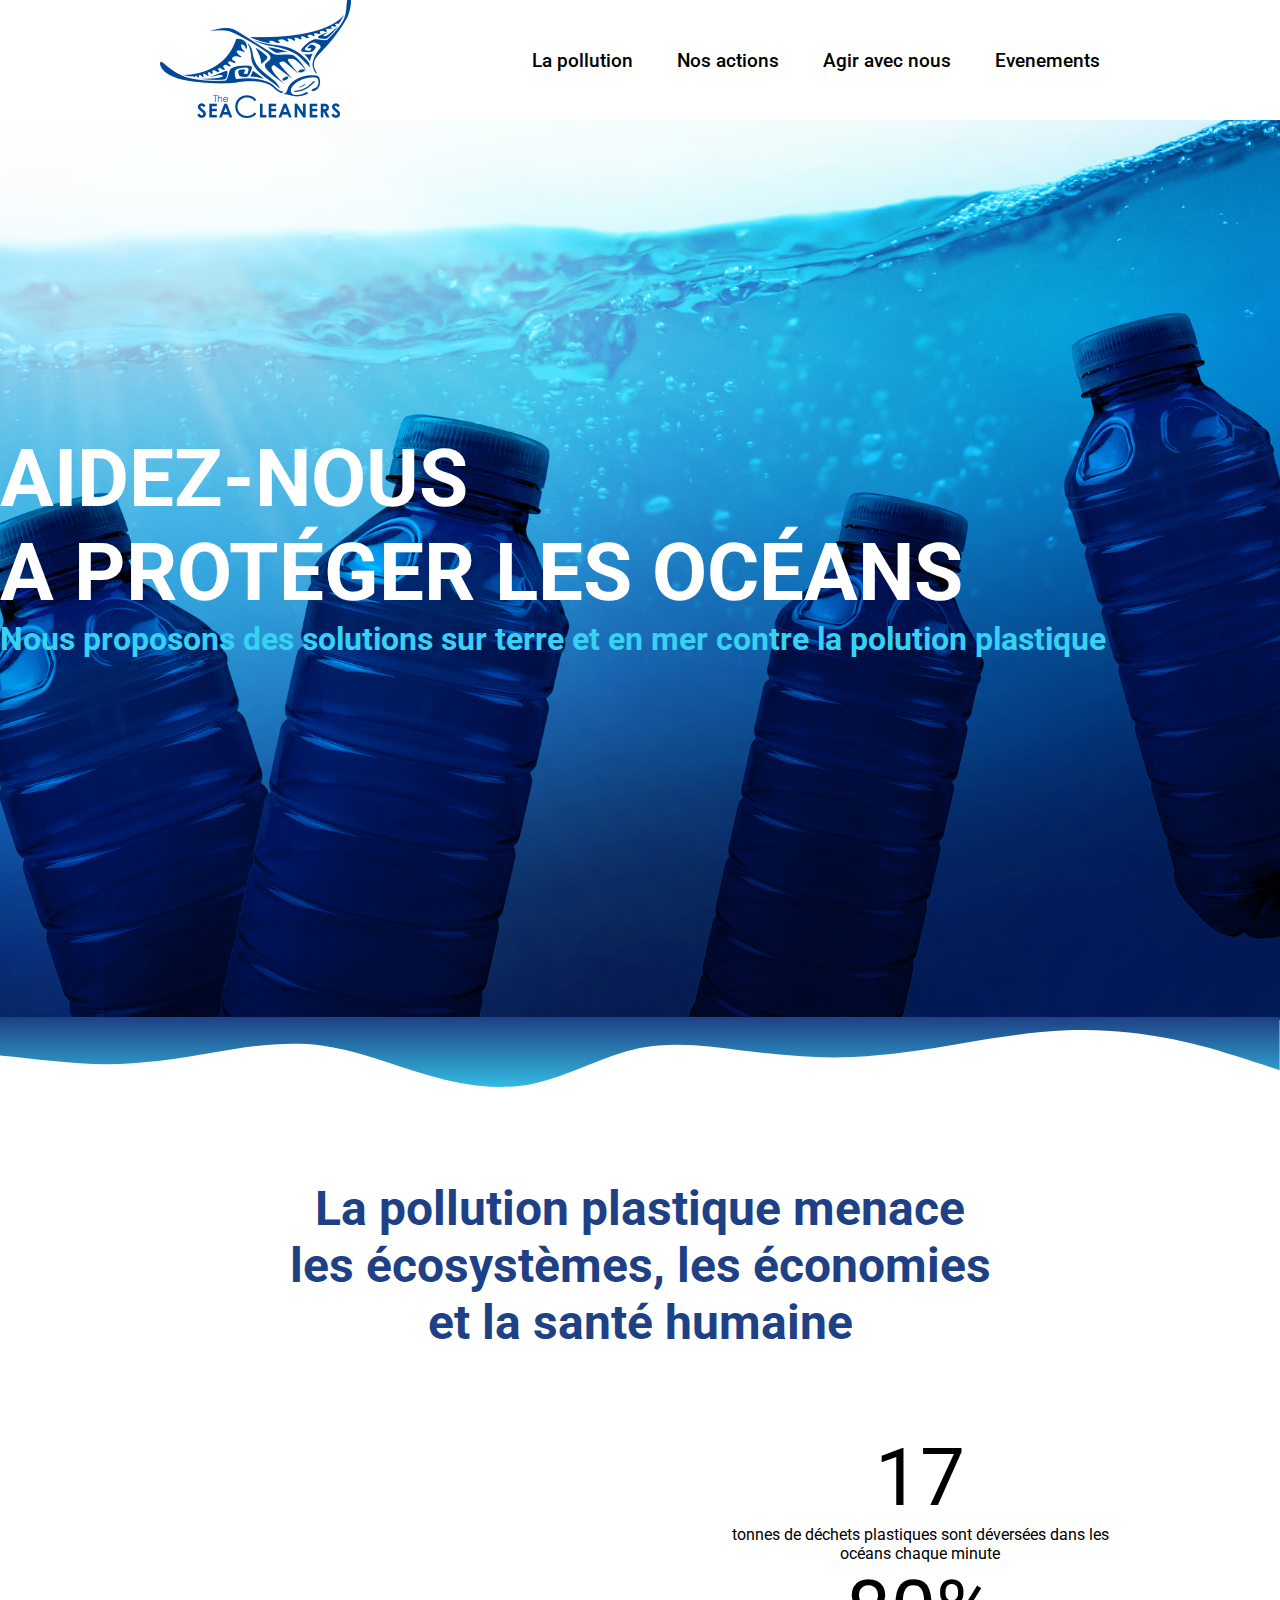
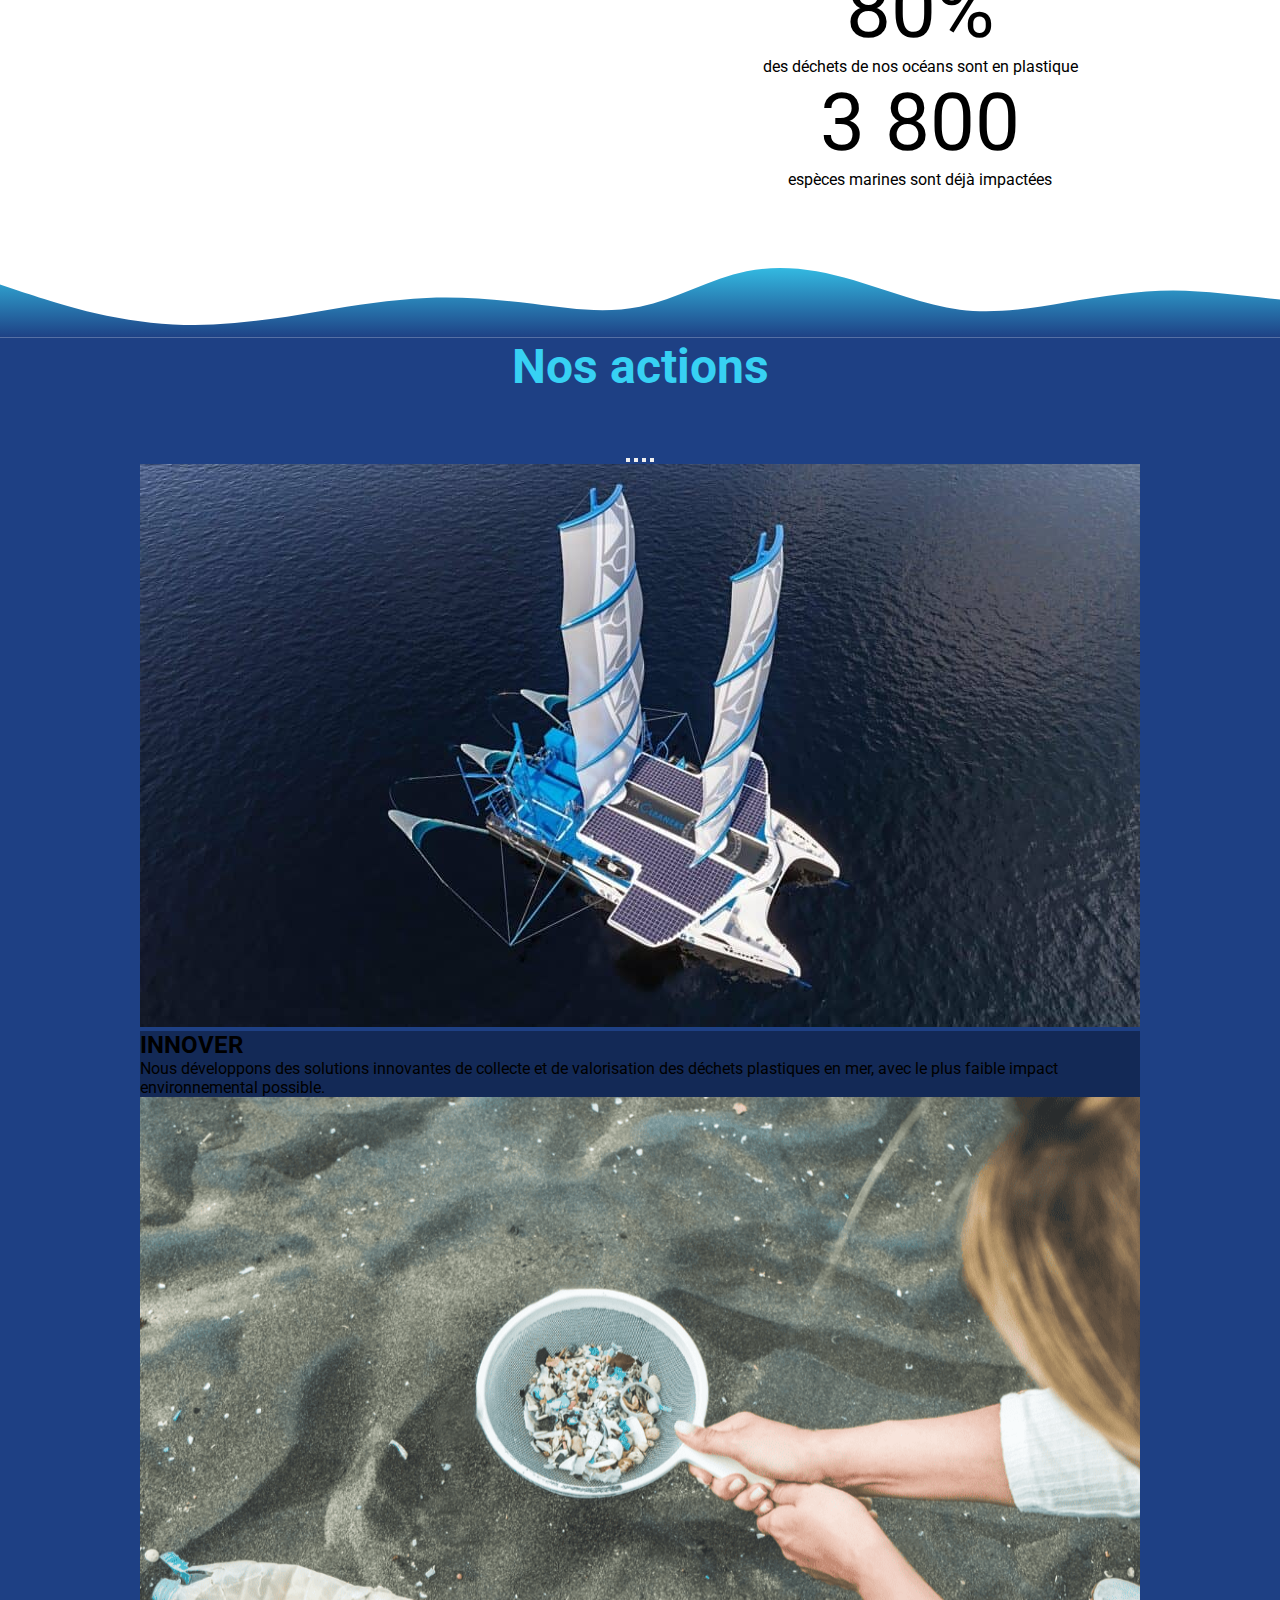
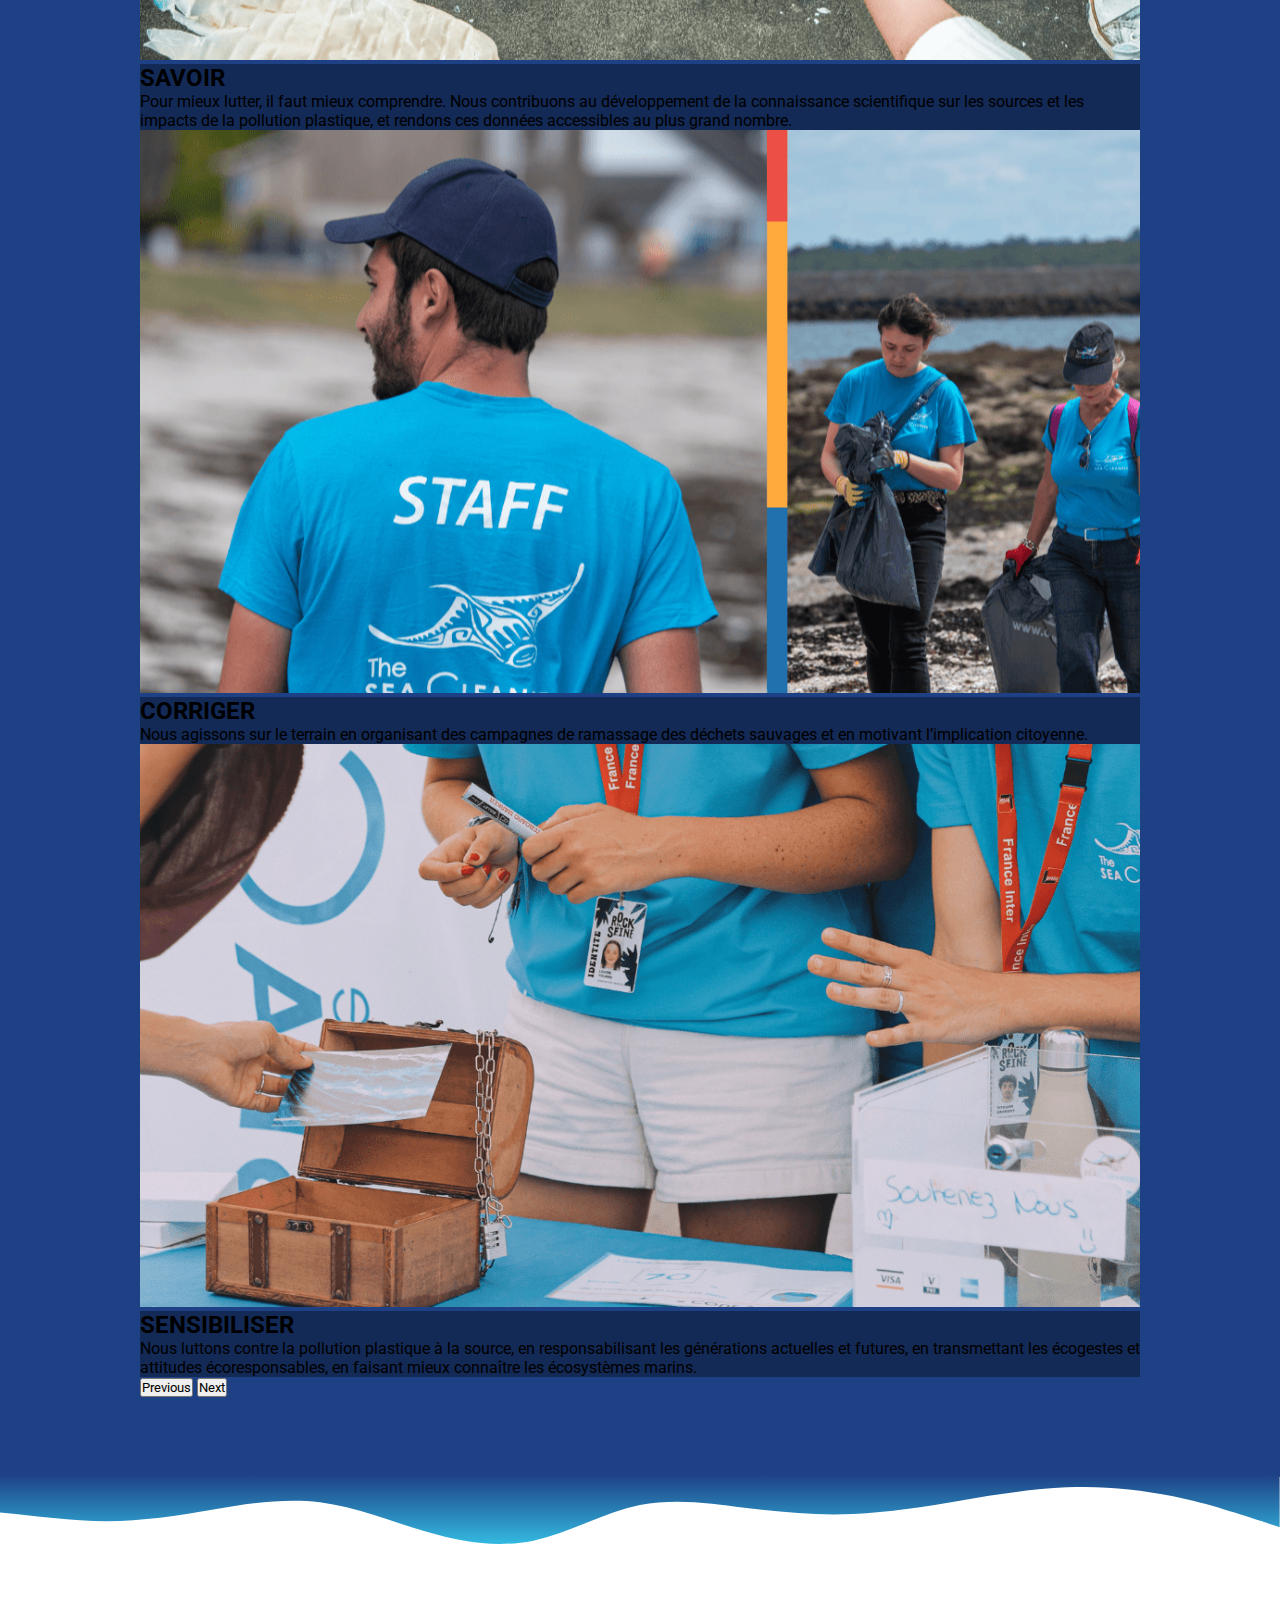
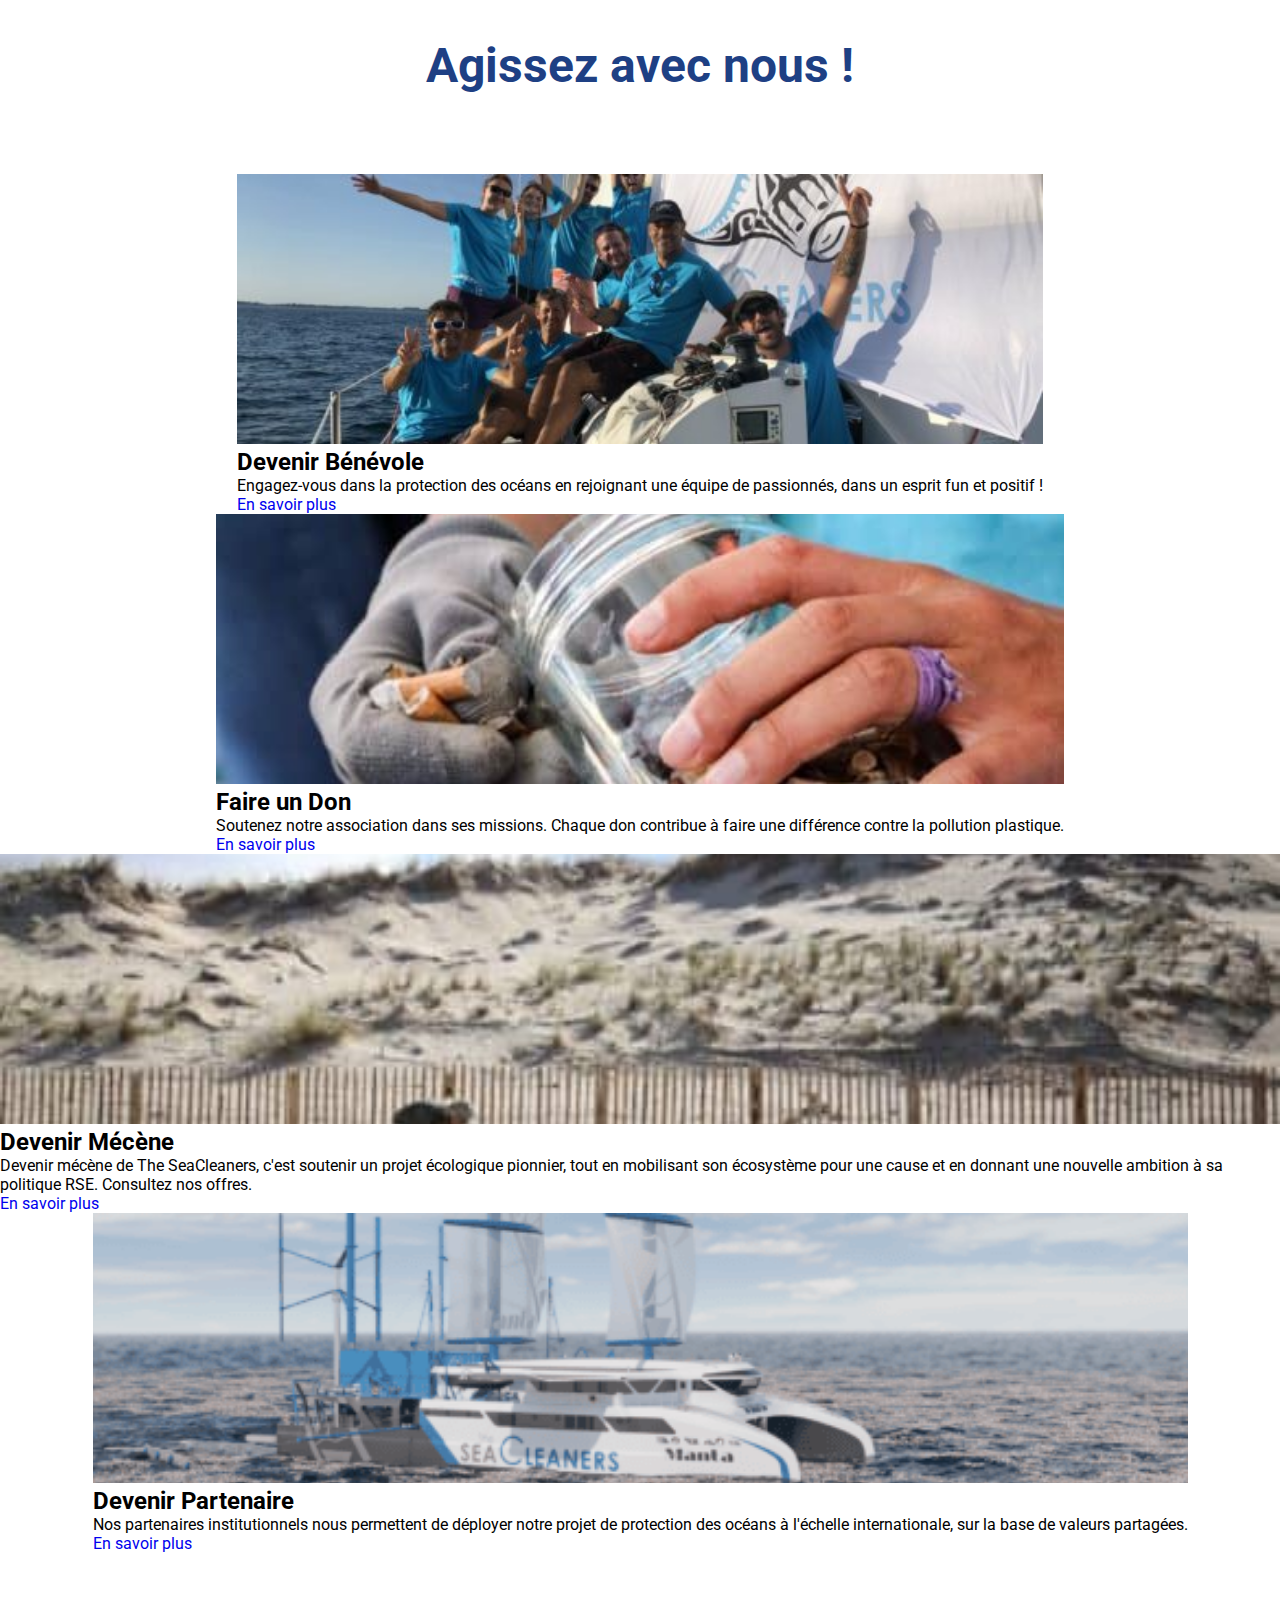
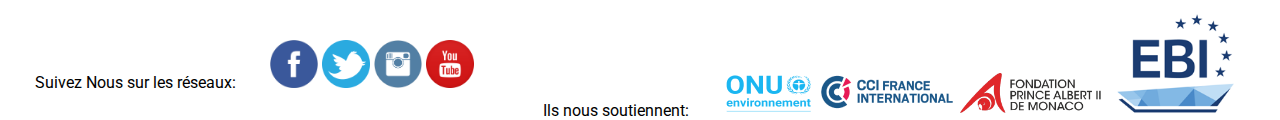
==== commit 5bca6c7b: "V1.5 Otimisation des images avec compressor.io" ====
--- a/SeaCleaner/index.html
+++ b/SeaCleaner/index.html
@@ -32,7 +32,7 @@
 
     <div class="container">
       <div class="logo">
-        <img src="img/SeaCleaner logo.png" alt="">
+        <a href="#" ><img  src="img/SeaCleaner logo.png" alt=""></a>
       </div>
       <nav class="menu" >
         <a href="#pollution">La pollution</a>
@@ -196,7 +196,7 @@
               <h5 class="card-title">Devenir Bénévole</h5>
               <p class="card-text">Engagez-vous dans la protection des océans en rejoignant une équipe de passionnés, dans
                 un esprit fun et positif !</p>
-              <a href="#" class="btn btn-info">En savoir plus</a>
+              <a href="Construction.html" class="btn btn-info">En savoir plus</a>
             </div>
           </div>
         </div>
@@ -207,7 +207,7 @@
               <h5 class="card-title">Faire un Don</h5>
               <p class="card-text">Soutenez notre association dans ses missions. Chaque don contribue à faire une
                 différence contre la pollution plastique.</p>
-              <a href="#" class="btn btn-info">En savoir plus</a>
+              <a href="Construction.html" class="btn btn-info">En savoir plus</a>
             </div>
           </div>
         </div>
@@ -219,7 +219,7 @@
               <p class="card-text">Devenir mécène de The SeaCleaners, c'est soutenir un projet écologique pionnier, tout
                 en mobilisant son écosystème pour une cause et en donnant une nouvelle ambition à sa politique RSE.
                 Consultez nos offres.</p>
-              <a href="#" class="btn btn-info">En savoir plus</a>
+              <a href="Construction.html" class="btn btn-info">En savoir plus</a>
             </div>
           </div>
         </div>
@@ -230,7 +230,7 @@
               <h5 class="card-title">Devenir Partenaire</h5>
               <p class="card-text">Nos partenaires institutionnels nous permettent de déployer notre projet de
                 protection des océans à l'échelle internationale, sur la base de valeurs partagées. </p>
-              <a href="#" class="btn btn-info">En savoir plus</a>
+              <a href="Construction.html" class="btn btn-info">En savoir plus</a>
             </div>
           </div>
         </div>
--- a/SeaCleaner/style.css
+++ b/SeaCleaner/style.css
@@ -66,8 +66,10 @@
 }
 /* Animations Cards */
 
-.card:hover{
+#CardEven:hover{
     filter: drop-shadow(0 0 1rem #37D1F3);
+    transition: 0.5s;
+    cursor: pointer;
 
 }
 /* Animations page construction */
@@ -332,11 +334,11 @@
     
 }
 
-/* .carousel-caption{
-    
-    color: ;
-    
-} */
+.carousel-caption {
+    background: rgba(0, 0, 0, 0.35);
+}
+
+
 /* section Agir  */
 .agir{
     display : flex;
